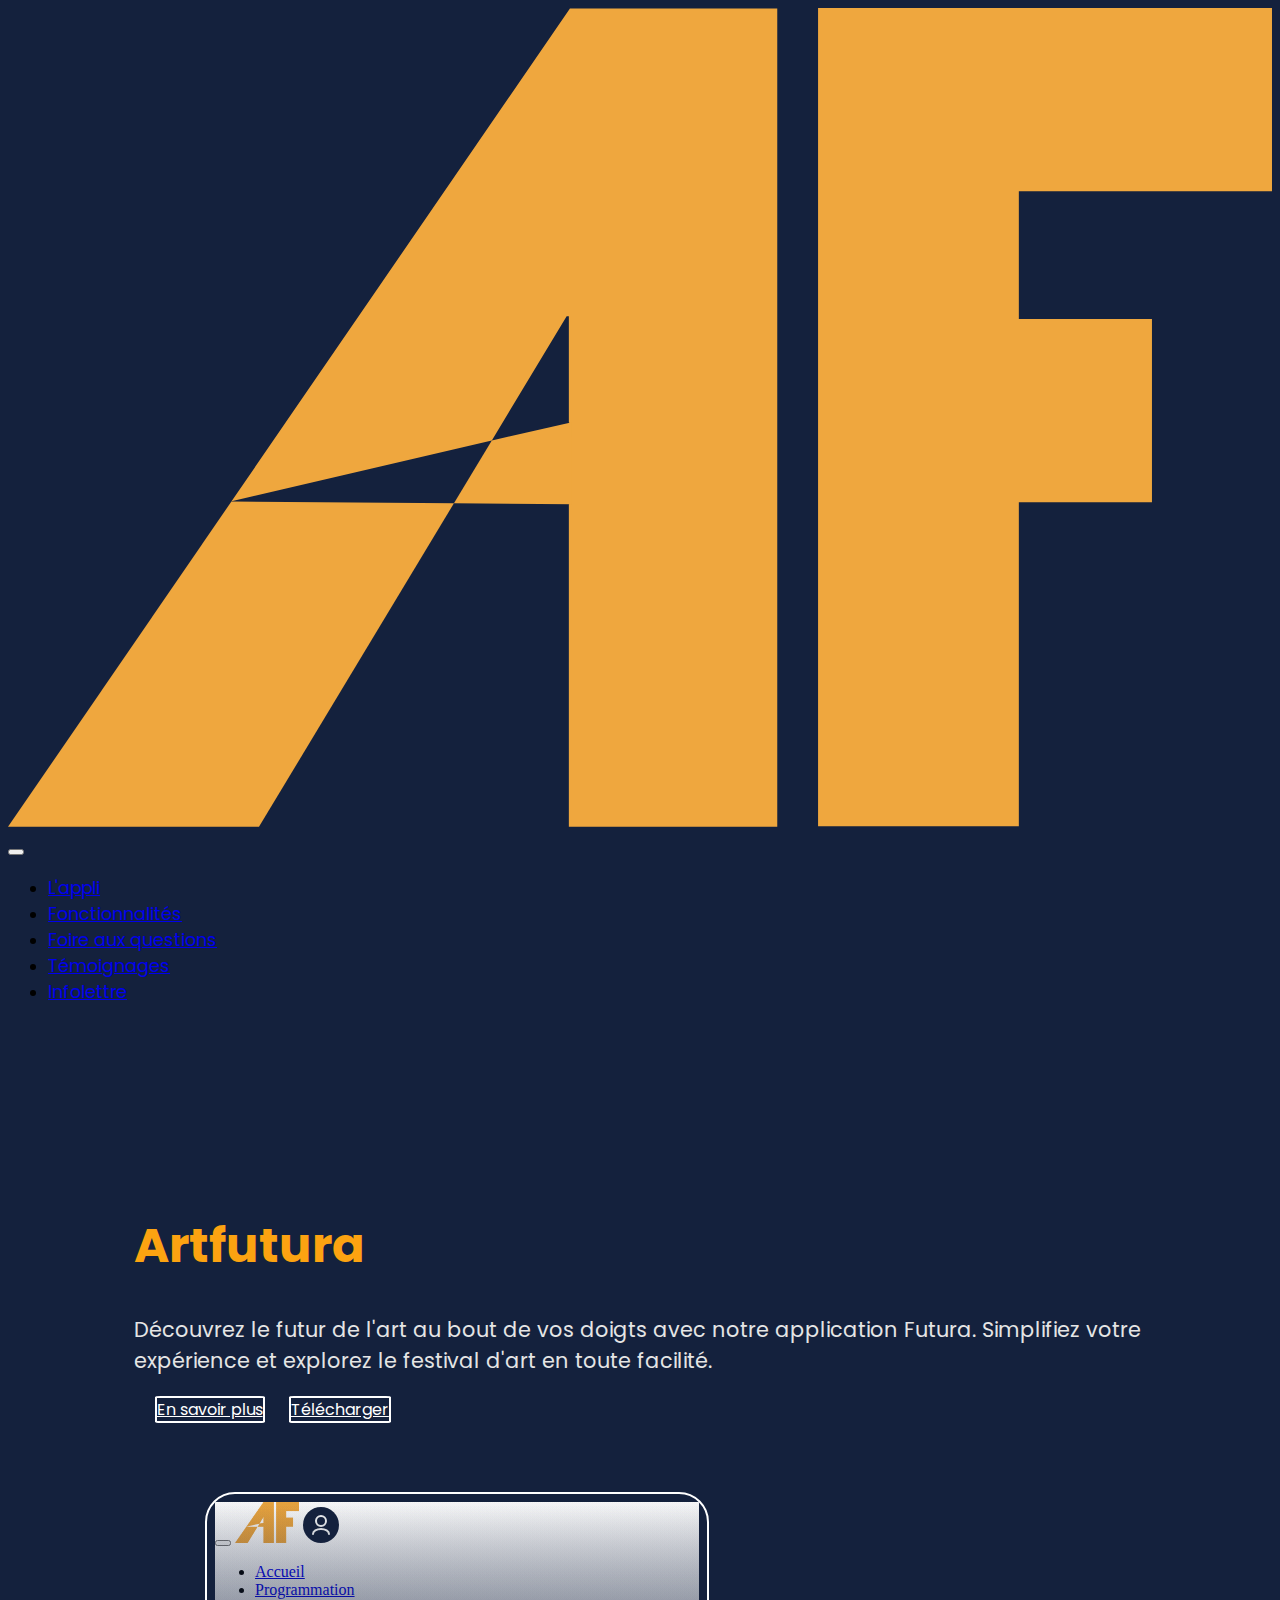
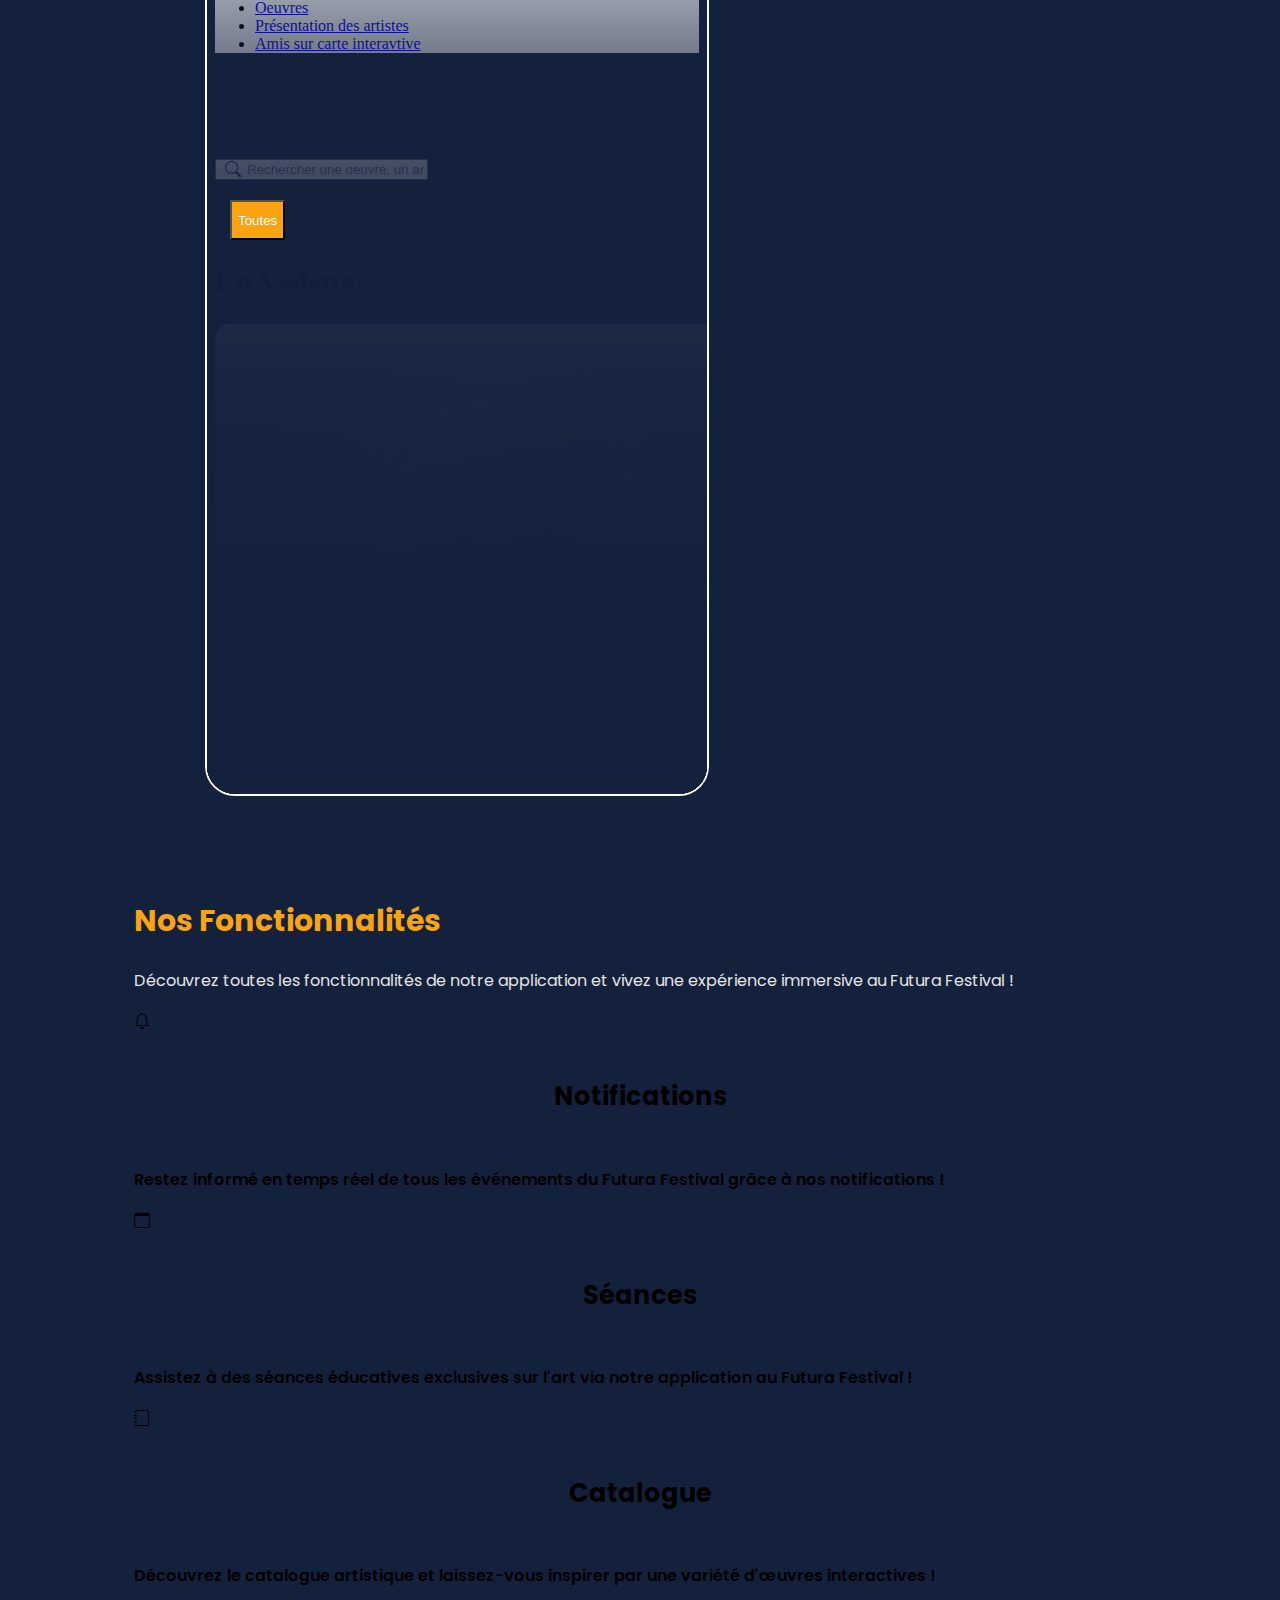
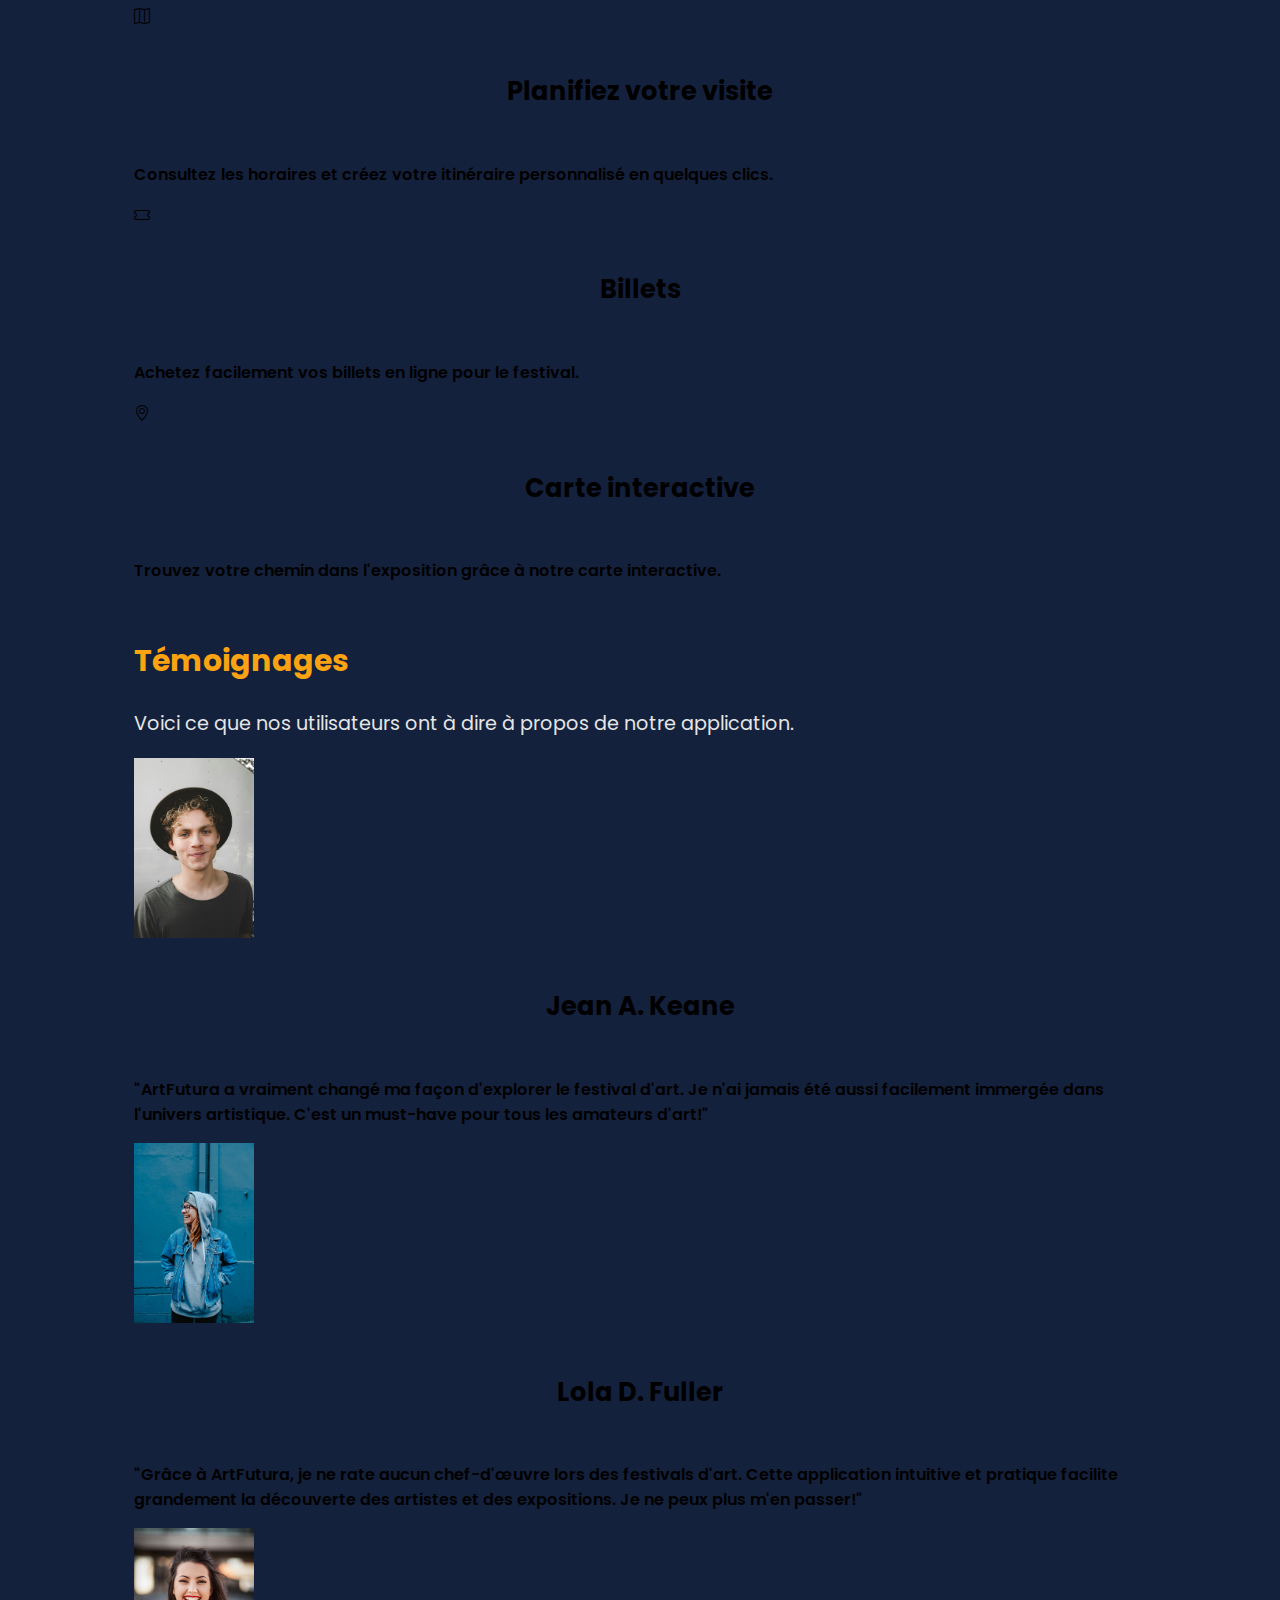
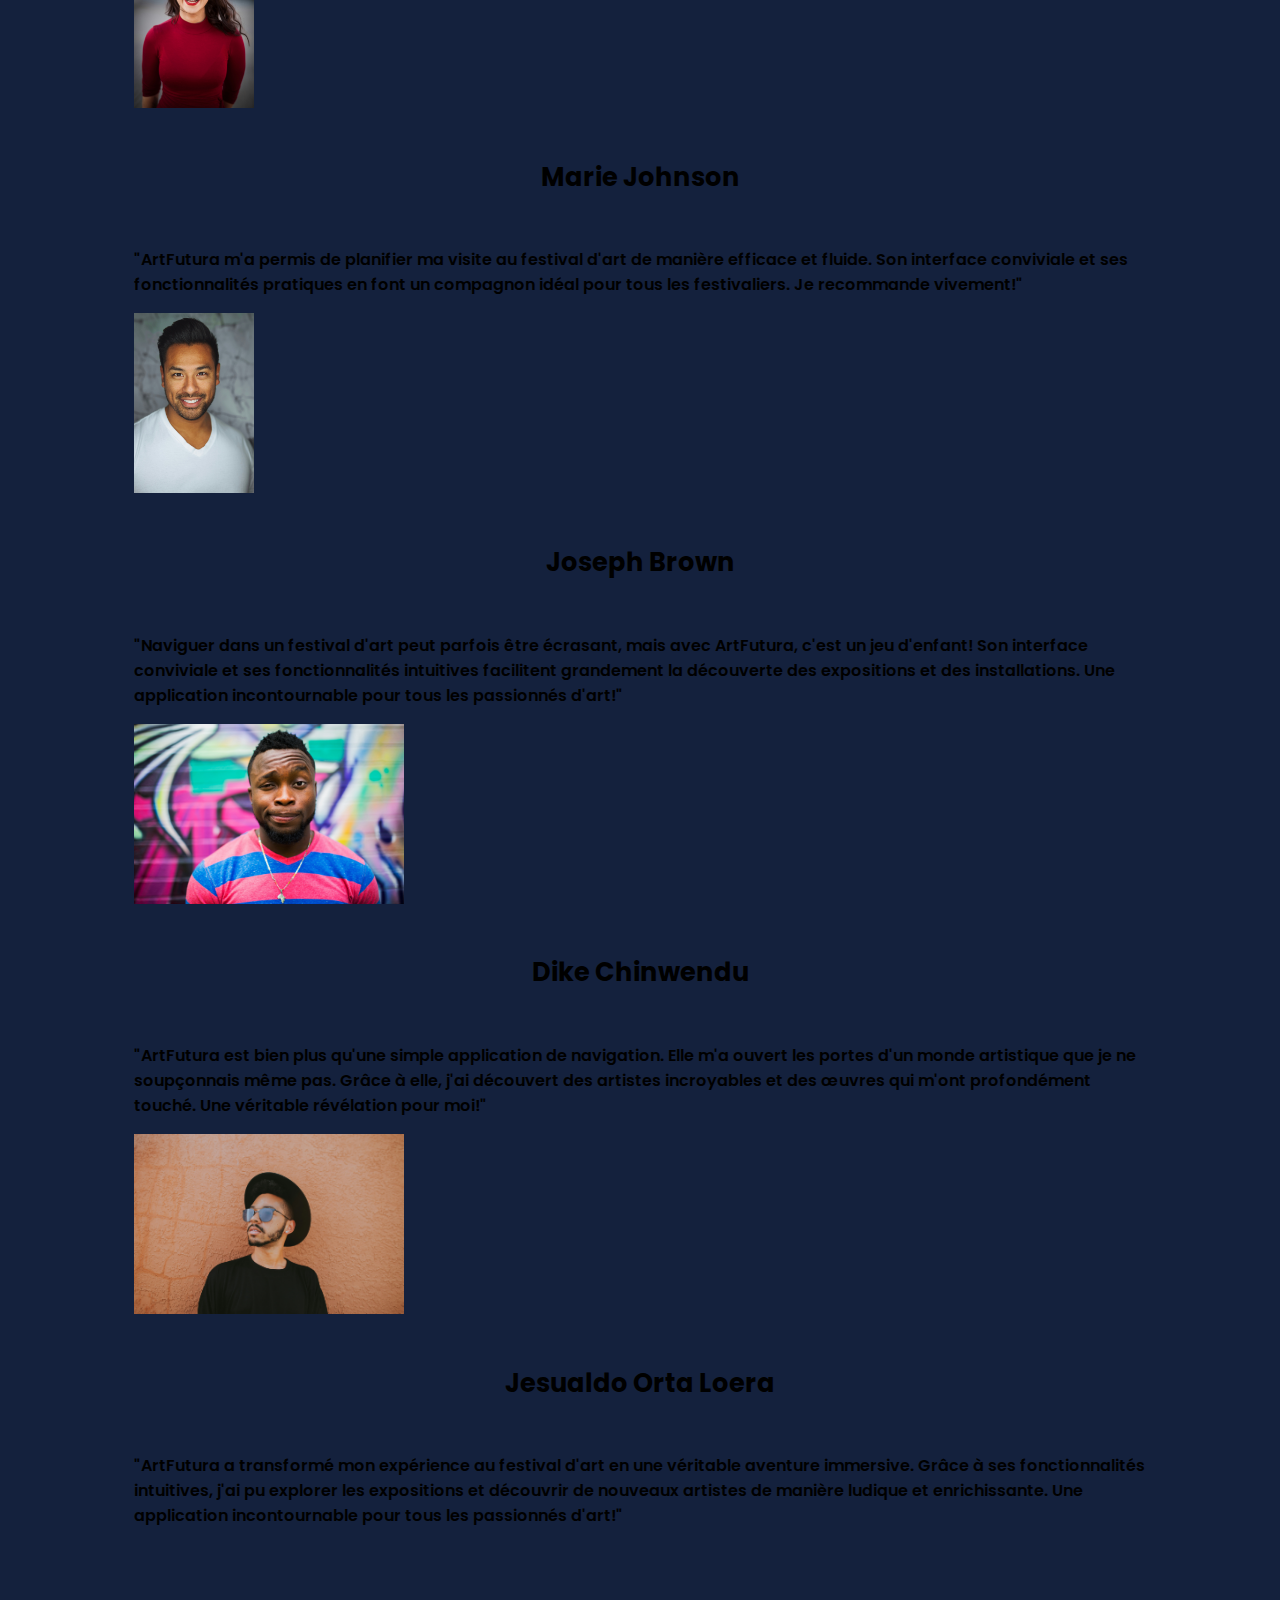
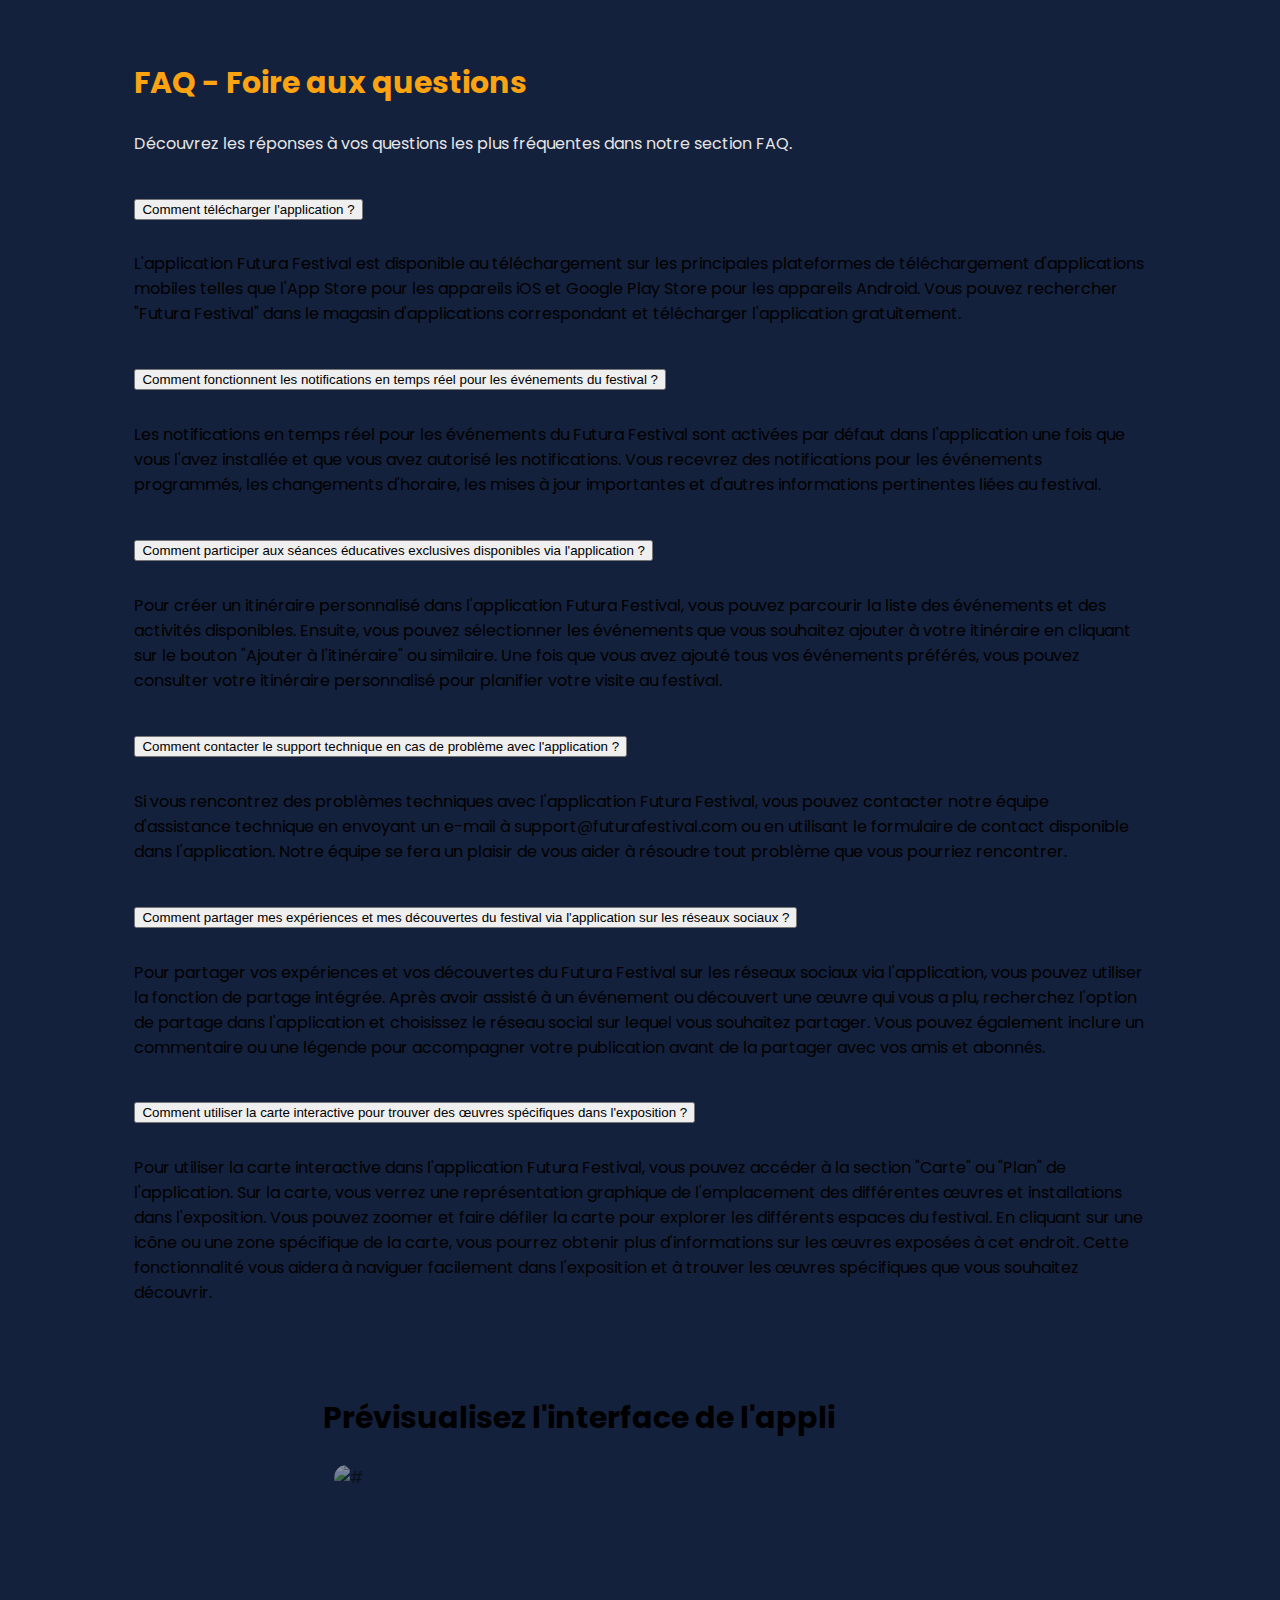
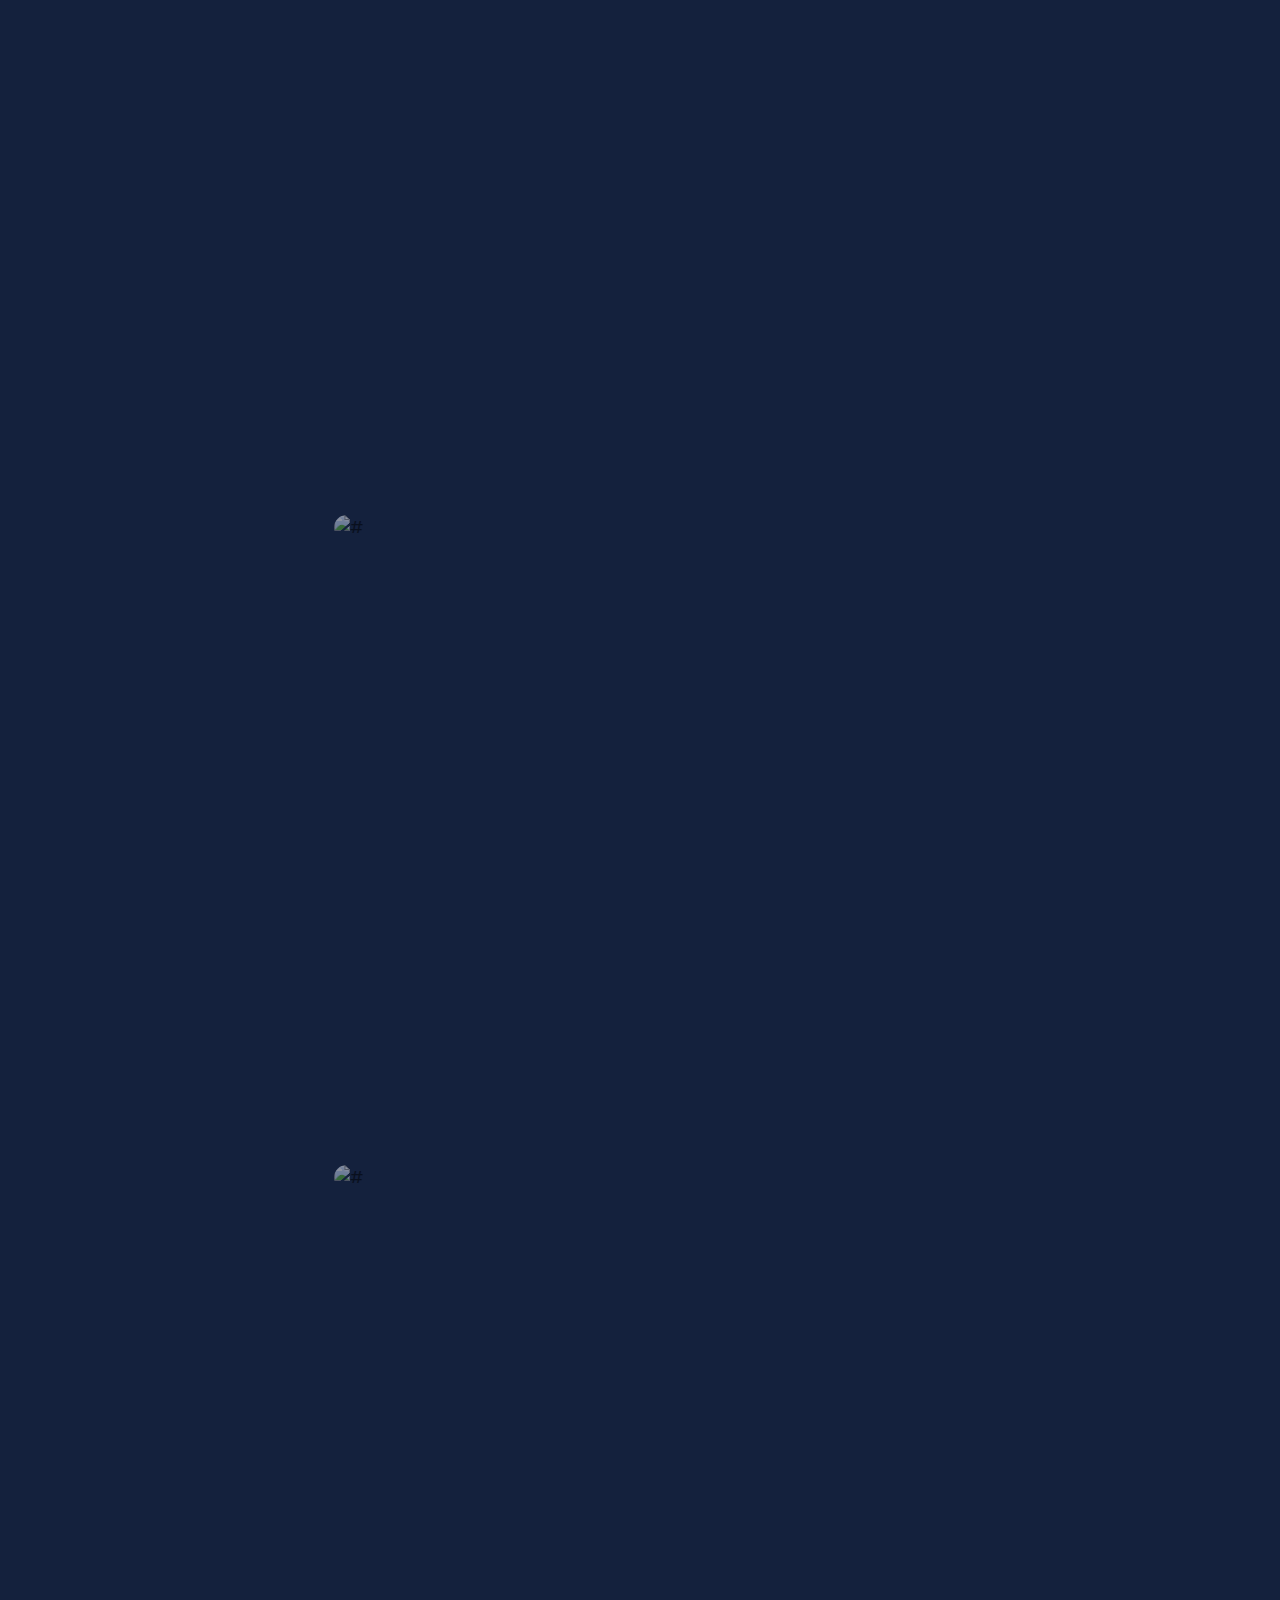
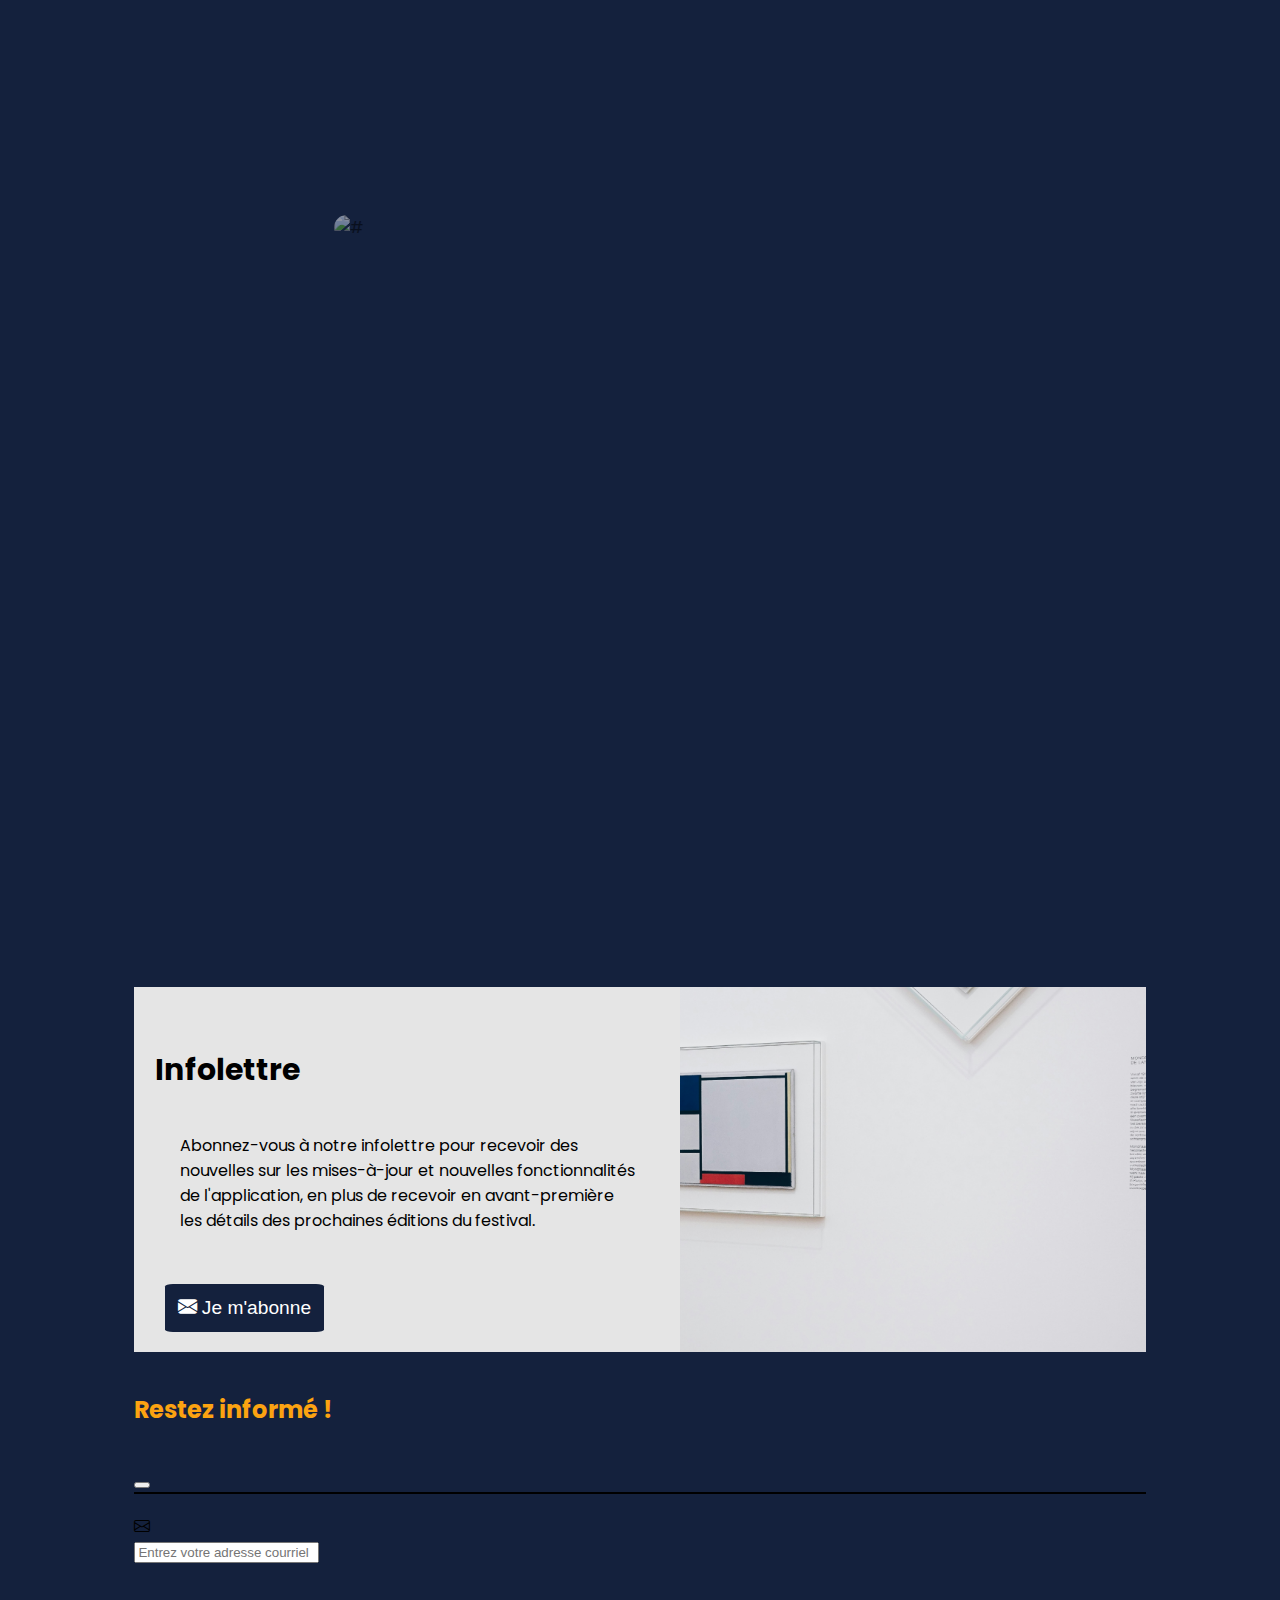
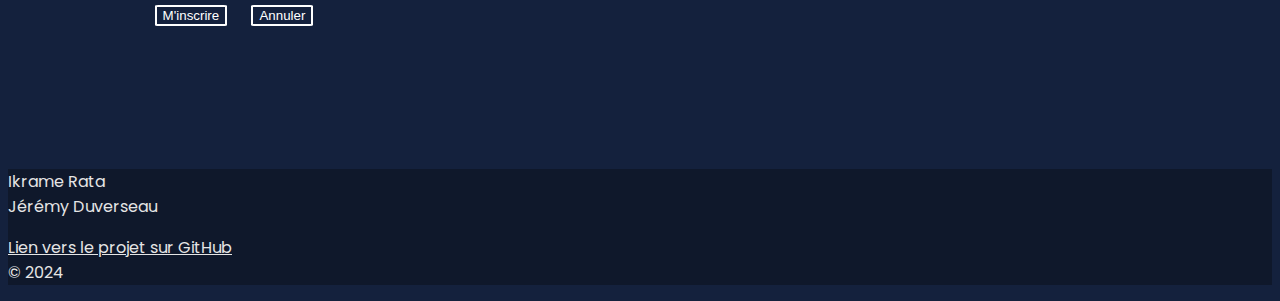
==== duverseau_jeremy_rata_ikrame_p1_582-424MO/index.html @ 1bb8e10d "LP 1.3C" ====
<!DOCTYPE html>
<html lang="fr">
  <head>
    <meta charset="UTF-8" />
    <meta name="robots" content="noindex, nofollow" />
    <meta name="viewport" content="width=device-width, initial-scale=1.0" />
    <title>Landing Page</title>
    <link
      href="https://cdn.jsdelivr.net/npm/bootstrap@5.3.2/dist/css/bootstrap.min.css"
      rel="stylesheet"
      integrity="sha384-T3c6CoIi6uLrA9TneNEoa7RxnatzjcDSCmG1MXxSR1GAsXEV/Dwwykc2MPK8M2HN"
      crossorigin="anonymous"
    />
    <link rel="stylesheet" href="scss/custom.css" />
    <link
      href="https://cdn.jsdelivr.net/npm/bootstrap-icons/font/bootstrap-icons.css"
      rel="stylesheet"
    />
    <link rel="stylesheet" href="./css/main.css" />
    <link rel="stylesheet" href="./css/style-lp.css" />
    <link rel="stylesheet" href="./scss/custom_bootstrap.scss" />
  </head>
  <body data-spy="scroll" data-target=".navbar" data-offset="50">
    <header>
      <nav class="navbar navbar-expand-lg navbar-dark fixed-top">
        <div class="container">
          <a class="navbar-brand" href="index.html">
            <?xml version="1.0" encoding="UTF-8"?>
            <svg
              id="Calque_2"
              data-name="Calque 2"
              xmlns="http://www.w3.org/2000/svg"
              viewBox="0 0 463.36 300.18"
            >
              <defs>
                <style>
                  .cls-1 {
                    fill: #efa73e;
                    stroke-width: 0px;
                  }
                </style>
              </defs>
              <g id="Calque_1-2" data-name="Calque 1">
                <path
                  class="cls-1"
                  d="m370.56,67.2v46.8h48.8v67.2h-48.8v118.8h-73.6V0h166.4v67.2h-92.8Z"
                />
                <g>
                  <polygon
                    class="cls-1"
                    points="0 300.18 92 300.18 163.48 181.55 81.91 180.89 0 300.18"
                  />
                  <polygon
                    class="cls-1"
                    points="206 .18 81.95 180.84 177.36 158.52 204.8 112.98 205.6 112.98 205.6 151.92 205.73 151.89 205.73 181.89 205.6 181.89 205.6 300.18 282 300.18 282 .18 206 .18"
                  />
                  <polygon
                    class="cls-1"
                    points="81.73 180.89 81.91 180.89 81.95 180.84 81.73 180.89"
                  />
                  <polygon
                    class="cls-1"
                    points="177.36 158.52 163.48 181.55 206.73 181.89 206.73 151.89 177.36 158.52"
                  />
                </g>
              </g>
            </svg>
          </a>
          <button
            class="navbar-toggler"
            type="button"
            data-bs-toggle="collapse"
            data-bs-target="#navbarNav"
            aria-controls="navbarNav"
            aria-expanded="false"
            aria-label="Toggle navigation"
          >
            <span class="navbar-toggler-icon"></span>
          </button>
          <div class="collapse navbar-collapse" id="navbarNav">
            <div class="container-lg">
              <ul class="navbar-nav">
                <li class="nav-item">
                  <a class="nav-link" aria-current="page" href="#appli"
                    >L'appli</a
                  >
                </li>
                <li class="nav-item">
                  <a class="nav-link" href="#fonctionnalites"
                    >Fonctionnalités</a
                  >
                </li>
                <li class="nav-item">
                  <a class="nav-link" href="#faq">Foire aux questions</a>
                </li>
                <li class="nav-item">
                  <a class="nav-link" href="#section-testimonials"
                    >Témoignages</a
                  >
                </li>
                <li class="nav-item">
                  <a class="nav-link" href="#infolettre">Infolettre</a>
                </li>
              </ul>
            </div>
          </div>
        </div>
      </nav>
    </header>
    <main>
      <!-- Section Hero -->
      <section class="hero px-lg-5">
        <!-- Section appli -->
        <section id="appli">
          <section id="lappli" class="container">
            <div class="row">
              <div class="col-lg-6 mt-4 mt-lg-0">
                <div class="container">
                  <h1 class="titreapp">Artfutura</h1>
                  <p class="description-app">
                    Découvrez le futur de l'art au bout de vos doigts avec notre
                    application Futura. Simplifiez votre expérience et explorez
                    le festival d'art en toute facilité.
                  </p>
                  <a href="#fonctionnalites" class="btn btn-lg ensavoirplus-btn"
                    >En savoir plus</a
                  >
                  <a
                    href="https://www.apple.com/app-store/"
                    class="btn btn-lg telecharger-btn"
                    target="_blank"
                    >Télécharger</a
                  >
                </div>
              </div>
              <div class="col-lg-6 mt-4 mt-lg-0 mx-auto">
                <div
                  class="mobile-frame d-flex justify-content-center align-items-center"
                >
                  <iframe
                    src="./app/index.html"
                    frameborder="0"
                    scrolling="yes"
                  ></iframe>
                </div>
              </div>
            </div>
          </section>
        </section>
      </section>
      <!-- Section fonctionnalites -->
      <section id="fonctionnalites">
        <!-- Section Features -->
        <section id="section-features" class="mt-5 mb-5">
          <div class="container">
            <!-- Première rangée pour le titre et le paragraphe -->
            <div class="row">
              <div class="col">
                <h2 class="text-center text-fonctionnalites">
                  Nos Fonctionnalités
                </h2>
                <p class="appinfo text-center">
                  Découvrez toutes les fonctionnalités de notre application et
                  vivez une expérience immersive au Futura Festival !
                </p>
              </div>
            </div>
            <!-- Deuxième rangée pour les six colonnes -->
            <div class="row">
              <!-- Colonnes pour les fonctionnalités -->
              <!-- Première fonctionnalité : Notifications -->
              <div class="col-md-6 col-lg-4 mt-4 mb-4">
                <div class="card">
                  <div class="card-body">
                    <div class="d-flex align-items-center">
                      <i class="bi bi-bell fs-3 me-3"></i>
                      <h5 class="card-title mb-0">Notifications</h5>
                    </div>
                    <p class="card-text">
                      Restez informé en temps réel de tous les événements du
                      Futura Festival grâce à nos notifications !
                    </p>
                  </div>
                </div>
              </div>

              <!-- Deuxième fonctionnalité : Séances -->
              <div class="col-md-6 col-lg-4 mt-4 mb-4">
                <div class="card">
                  <div class="card-body">
                    <div class="d-flex align-items-center">
                      <i class="bi bi-calendar fs-3 me-3"></i>
                      <h5 class="card-title mb-0">Séances</h5>
                    </div>
                    <p class="card-text">
                      Assistez à des séances éducatives exclusives sur l'art via
                      notre application au Futura Festival !
                    </p>
                  </div>
                </div>
              </div>

              <!-- Troisième fonctionnalité : Catalogue -->
              <div class="col-md-6 col-lg-4 mt-4 mb-4">
                <div class="card">
                  <div class="card-body">
                    <div class="d-flex align-items-center">
                      <i class="bi bi-journal fs-3 me-3"></i>
                      <h5 class="card-title mb-0">Catalogue</h5>
                    </div>
                    <p class="card-text">
                      Découvrez le catalogue artistique et laissez-vous inspirer
                      par une variété d'œuvres interactives !
                    </p>
                  </div>
                </div>
              </div>

              <!-- Quatrième fonctionnalité : Planifiez votre visite -->
              <div class="col-md-6 col-lg-4 mt-4 mb-4">
                <div class="card">
                  <div class="card-body">
                    <div class="d-flex align-items-center">
                      <i class="bi bi-map fs-3 me-3"></i>
                      <h5 class="card-title mb-0">Planifiez votre visite</h5>
                    </div>
                    <p class="card-text">
                      Consultez les horaires et créez votre itinéraire
                      personnalisé en quelques clics.
                    </p>
                  </div>
                </div>
              </div>

              <!-- Cinquième fonctionnalité : Billets -->
              <div class="col-md-6 col-lg-4 mt-4 mb-4">
                <div class="card">
                  <div class="card-body">
                    <div class="d-flex align-items-center">
                      <i class="bi bi-ticket fs-3 me-3"></i>
                      <h5 class="card-title mb-0">Billets</h5>
                    </div>
                    <p class="card-text">
                      Achetez facilement vos billets en ligne pour le festival.
                    </p>
                  </div>
                </div>
              </div>

              <!-- Sixième fonctionnalité : Carte interactive -->
              <div class="col-md-6 col-lg-4 mt-4 mb-4">
                <div class="card">
                  <div class="card-body">
                    <div class="d-flex align-items-center">
                      <i class="bi bi-geo-alt fs-3 me-3"></i>
                      <h5 class="card-title mb-0">Carte interactive</h5>
                    </div>
                    <p class="card-text">
                      Trouvez votre chemin dans l'exposition grâce à notre carte
                      interactive.
                    </p>
                  </div>
                </div>
              </div>
            </div>
          </div>
          <!-- Fin du container -->
        </section>
        <!-- Fin de la section Features -->
      </section>
      <!-- Section Témoignages -->
      <section id="section-testimonials" class="container py-5">
        <div class="row">
          <div class="col-12 text-center">
            <h2 class="text-temoignanes">Témoignages</h2>
            <p class="text-temoignages">
              Voici ce que nos utilisateurs ont à dire à propos de notre
              application.
            </p>
          </div>
        </div>
        <div class="row">
          <!-- 1ère carte de témoignage -->
          <div
            class="col-12 col-sm-6 col-lg-4 mb-4 d-flex align-items-center justify-content-center"
          >
            <div class="card">
              <img
                src="assets/images/jean.jpg"
                class="card-img-top"
                alt="Portrait 1"
                style="height: 20vh; object-fit: cover; object-position: center"
              />
              <div class="card-body">
                <h5 class="card-title">Jean A. Keane</h5>
                <p class="card-text">
                  "ArtFutura a vraiment changé ma façon d'explorer le festival
                  d'art. Je n'ai jamais été aussi facilement immergée dans
                  l'univers artistique. C'est un must-have pour tous les
                  amateurs d'art!"
                </p>
              </div>
              <span class="quote-icon">
                <i class="fas fa-quote-left"></i>
              </span>
            </div>
          </div>
          <!-- 2ème carte de témoignage -->
          <div
            class="col-12 col-sm-6 col-lg-4 mb-4 d-flex align-items-center justify-content-center"
          >
            <div class="card">
              <img
                src="assets/images/lola.jpg"
                class="card-img-top"
                alt="Portrait 2"
                style="height: 20vh; object-fit: cover; object-position: center"
              />
              <div class="card-body">
                <h5 class="card-title">Lola D. Fuller</h5>
                <p class="card-text">
                  "Grâce à ArtFutura, je ne rate aucun chef-d'œuvre lors des
                  festivals d'art. Cette application intuitive et pratique
                  facilite grandement la découverte des artistes et des
                  expositions. Je ne peux plus m'en passer!"
                </p>
              </div>
              <div class="quote-icon"></div>
            </div>
          </div>
          <!-- 3ème carte de témoignage -->
          <div class="col-12 col-sm-6 col-lg-4 mb-4">
            <div class="card">
              <img
                src="assets/images/marie.jpg"
                class="card-img-top"
                alt="Portrait 3"
                style="height: 20vh; object-fit: cover; object-position: center"
              />
              <div class="card-body">
                <h5 class="card-title">Marie Johnson</h5>
                <p class="card-text">
                  "ArtFutura m'a permis de planifier ma visite au festival d'art
                  de manière efficace et fluide. Son interface conviviale et ses
                  fonctionnalités pratiques en font un compagnon idéal pour tous
                  les festivaliers. Je recommande vivement!"
                </p>
              </div>
              <div class="quote-icon"></div>
            </div>
          </div>
          <!-- 4ème carte de témoignage -->
          <div class="col-12 col-sm-6 col-lg-4 mb-4">
            <div class="card">
              <img
                src="assets/images/joseph.jpg"
                class="card-img-top"
                alt="Portrait 4"
                style="height: 20vh; object-fit: cover; object-position: center"
              />
              <div class="card-body">
                <h5 class="card-title">Joseph Brown</h5>
                <p class="card-text">
                  "Naviguer dans un festival d'art peut parfois être écrasant,
                  mais avec ArtFutura, c'est un jeu d'enfant! Son interface
                  conviviale et ses fonctionnalités intuitives facilitent
                  grandement la découverte des expositions et des installations.
                  Une application incontournable pour tous les passionnés
                  d'art!"
                </p>
              </div>
              <div class="quote-icon"></div>
            </div>
          </div>
          <!-- 5ème carte de témoignage -->
          <div class="col-12 col-sm-6 col-lg-4 mb-4">
            <div class="card">
              <img
                src="assets/images/dike.jpg"
                class="card-img-top"
                alt="Portrait 5"
                style="height: 20vh; object-fit: cover; object-position: center"
              />
              <div class="card-body">
                <h5 class="card-title">Dike Chinwendu</h5>
                <p class="card-text">
                  "ArtFutura est bien plus qu'une simple application de
                  navigation. Elle m'a ouvert les portes d'un monde artistique
                  que je ne soupçonnais même pas. Grâce à elle, j'ai découvert
                  des artistes incroyables et des œuvres qui m'ont profondément
                  touché. Une véritable révélation pour moi!"
                </p>
              </div>
              <div class="quote-icon"></div>
            </div>
          </div>
          <!-- 6ème carte de témoignage -->
          <div class="col-12 col-sm-6 col-lg-4 mb-4">
            <div class="card">
              <img
                src="assets/images/jesus.jpg"
                class="card-img-top"
                alt="Portrait 6"
                style="height: 20vh; object-fit: cover; object-position: center"
              />
              <div class="card-body">
                <h5 class="card-title">Jesualdo Orta Loera</h5>
                <p class="card-text">
                  "ArtFutura a transformé mon expérience au festival d'art en
                  une véritable aventure immersive. Grâce à ses fonctionnalités
                  intuitives, j'ai pu explorer les expositions et découvrir de
                  nouveaux artistes de manière ludique et enrichissante. Une
                  application incontournable pour tous les passionnés d'art!"
                </p>
              </div>
              <div class="quote-icon"></div>
            </div>
          </div>
        </div>
      </section>

      <!-- Section FAQ -->
      <section id="faq" class="container py-5 mt-4">
        <h2 class="text-center faq-question">FAQ - Foire aux questions</h2>
        <p class="text-faq text-center">
          Découvrez les réponses à vos questions les plus fréquentes dans notre
          section FAQ.
        </p>
        <div class="accordion" id="faqAccordion">
          <!-- Question 1 -->
          <div class="accordion-item">
            <h2 class="accordion-header" id="question1">
              <button
                class="accordion-button"
                type="button"
                data-bs-toggle="collapse"
                data-bs-target="#collapse1"
                aria-expanded="false"
                aria-controls="collapse1"
              >
                Comment télécharger l'application ?
              </button>
            </h2>
            <div
              id="collapse1"
              class="accordion-collapse collapse"
              aria-labelledby="question1"
              data-bs-parent="#faqAccordion"
            >
              <div class="accordion-body">
                L'application Futura Festival est disponible au téléchargement
                sur les principales plateformes de téléchargement d'applications
                mobiles telles que l'App Store pour les appareils iOS et Google
                Play Store pour les appareils Android. Vous pouvez rechercher
                "Futura Festival" dans le magasin d'applications correspondant
                et télécharger l'application gratuitement.
              </div>
            </div>
          </div>

          <!-- Question 2 -->
          <div class="accordion-item">
            <h2 class="accordion-header" id="question2">
              <button
                class="accordion-button collapsed"
                type="button"
                data-bs-toggle="collapse"
                data-bs-target="#collapse2"
                aria-expanded="false"
                aria-controls="collapse2"
              >
                Comment fonctionnent les notifications en temps réel pour les
                événements du festival ?
              </button>
            </h2>
            <div
              id="collapse2"
              class="accordion-collapse collapse"
              aria-labelledby="question2"
              data-bs-parent="#faqAccordion"
            >
              <div class="accordion-body">
                Les notifications en temps réel pour les événements du Futura
                Festival sont activées par défaut dans l'application une fois
                que vous l'avez installée et que vous avez autorisé les
                notifications. Vous recevrez des notifications pour les
                événements programmés, les changements d'horaire, les mises à
                jour importantes et d'autres informations pertinentes liées au
                festival.
              </div>
            </div>
          </div>

          <!-- Question 3 -->
          <div class="accordion-item">
            <h2 class="accordion-header" id="question3">
              <button
                class="accordion-button collapsed"
                type="button"
                data-bs-toggle="collapse"
                data-bs-target="#collapse3"
                aria-expanded="false"
                aria-controls="collapse3"
              >
                Comment participer aux séances éducatives exclusives disponibles
                via l'application ?
              </button>
            </h2>
            <div
              id="collapse3"
              class="accordion-collapse collapse"
              aria-labelledby="question3"
              data-bs-parent="#faqAccordion"
            >
              <div class="accordion-body">
                Pour créer un itinéraire personnalisé dans l'application Futura
                Festival, vous pouvez parcourir la liste des événements et des
                activités disponibles. Ensuite, vous pouvez sélectionner les
                événements que vous souhaitez ajouter à votre itinéraire en
                cliquant sur le bouton "Ajouter à l'itinéraire" ou similaire.
                Une fois que vous avez ajouté tous vos événements préférés, vous
                pouvez consulter votre itinéraire personnalisé pour planifier
                votre visite au festival.
              </div>
            </div>
          </div>

          <!-- Question 4 -->
          <div class="accordion-item">
            <h2 class="accordion-header" id="question4">
              <button
                class="accordion-button collapsed"
                type="button"
                data-bs-toggle="collapse"
                data-bs-target="#collapse4"
                aria-expanded="false"
                aria-controls="collapse4"
              >
                Comment contacter le support technique en cas de problème avec
                l'application ?
              </button>
            </h2>
            <div
              id="collapse4"
              class="accordion-collapse collapse"
              aria-labelledby="question4"
              data-bs-parent="#faqAccordion"
            >
              <div class="accordion-body">
                Si vous rencontrez des problèmes techniques avec l'application
                Futura Festival, vous pouvez contacter notre équipe d'assistance
                technique en envoyant un e-mail à support@futurafestival.com ou
                en utilisant le formulaire de contact disponible dans
                l'application. Notre équipe se fera un plaisir de vous aider à
                résoudre tout problème que vous pourriez rencontrer.
              </div>
            </div>
          </div>
          <!-- Question 5 -->
          <div class="accordion-item">
            <h2 class="accordion-header" id="question5">
              <button
                class="accordion-button collapsed"
                type="button"
                data-bs-toggle="collapse"
                data-bs-target="#collapse5"
                aria-expanded="false"
                aria-controls="collapse5"
              >
                Comment partager mes expériences et mes découvertes du festival
                via l'application sur les réseaux sociaux ?
              </button>
            </h2>
            <div
              id="collapse5"
              class="accordion-collapse collapse"
              aria-labelledby="question5"
              data-bs-parent="#faqAccordion"
            >
              <div class="accordion-body">
                Pour partager vos expériences et vos découvertes du Futura
                Festival sur les réseaux sociaux via l'application, vous pouvez
                utiliser la fonction de partage intégrée. Après avoir assisté à
                un événement ou découvert une œuvre qui vous a plu, recherchez
                l'option de partage dans l'application et choisissez le réseau
                social sur lequel vous souhaitez partager. Vous pouvez également
                inclure un commentaire ou une légende pour accompagner votre
                publication avant de la partager avec vos amis et abonnés.
              </div>
            </div>
          </div>
          <!-- Question 6 -->
          <div class="accordion-item">
            <h2 class="accordion-header" id="question6">
              <button
                class="accordion-button collapsed"
                type="button"
                data-bs-toggle="collapse"
                data-bs-target="#collapse6"
                aria-expanded="false"
                aria-controls="collapse6"
              >
                Comment utiliser la carte interactive pour trouver des œuvres
                spécifiques dans l'exposition ?
              </button>
            </h2>
            <div
              id="collapse6"
              class="accordion-collapse collapse"
              aria-labelledby="question6"
              data-bs-parent="#faqAccordion"
            >
              <div class="accordion-body">
                Pour utiliser la carte interactive dans l'application Futura
                Festival, vous pouvez accéder à la section "Carte" ou "Plan" de
                l'application. Sur la carte, vous verrez une représentation
                graphique de l'emplacement des différentes œuvres et
                installations dans l'exposition. Vous pouvez zoomer et faire
                défiler la carte pour explorer les différents espaces du
                festival. En cliquant sur une icône ou une zone spécifique de la
                carte, vous pourrez obtenir plus d'informations sur les œuvres
                exposées à cet endroit. Cette fonctionnalité vous aidera à
                naviguer facilement dans l'exposition et à trouver les œuvres
                spécifiques que vous souhaitez découvrir.
              </div>
            </div>
          </div>
        </div>
      </section>

      <!----- Section Voir plus ------->
      <section class="container" id="view-more">
        <!-- Slider main container -->
        <div class="swiper swiper-screenshots">
          <h2>Prévisualisez l'interface de l'appli</h2>
          <div class="swiper-wrapper">
            <!-- Slides -->
            <div class="swiper-slide">
              <img
                src="./assets/screenshots_app/app_haut_de_page.jpg"
                alt="#"
              />
            </div>
            <div class="swiper-slide">
              <img src="./assets/screenshots_app/app_mi_page.jpg" alt="#" />
            </div>
            <div class="swiper-slide">
              <img
                src="./assets/screenshots_app/art_haut_de_page.jpg"
                alt="#"
              />
            </div>
            <div class="swiper-slide">
              <img src="./assets/screenshots_app/art_formulaire.jpg" alt="#" />
            </div>
          </div>

          <!-- navigation buttons -->
          <div class="swiper-button-prev"></div>
          <div class="swiper-button-next"></div>
        </div>
      </section>

      <!-- Section infolettre -->
      <div class="container-fluid" id="infolettre">
        <div class="row">
          <div class="col-12 text-center text-md-start p-4 infolettre">
            <div class="row">
              <div
                class="col-12 col-md-6 offset-md-6 infolettre-content-container"
              >
                <h2 class="text-center">Infolettre</h2>
                <p class="pinfolettre">
                  Abonnez-vous à notre infolettre pour recevoir des nouvelles
                  sur les mises-à-jour et nouvelles fonctionnalités de
                  l'application, en plus de recevoir en avant-première les
                  détails des prochaines éditions du festival.
                </p>
                <button
                  type="button"
                  class="btn-lg btnabonner"
                  data-bs-toggle="modal"
                  data-bs-target="#infolettreModal"
                >
                  <i
                    class="bi bi-envelope-fill me-2"
                    style="font-size: 1.2rem"
                  ></i>
                  Je m'abonne
                </button>
              </div>
            </div>
          </div>
        </div>
      </div>

      <!-- La modal -->
      <div
        class="modal fade"
        id="infolettreModal"
        tabindex="-1"
        role="dialog"
        aria-labelledby="infolettreModalLabel"
        aria-hidden="true"
      >
        <div
          class="modal-dialog modal-dialog-centered modal-lg"
          role="document"
        >
          <div class="modal-content">
            <!-- En-tête de la modal -->
            <div class="modal-header">
              <h5 class="modal-title" id="infolettreModalLabel">
                Restez informé !
              </h5>
              <button
                type="button"
                class="btn-close"
                data-bs-dismiss="modal"
                aria-label="Close"
              ></button>
            </div>
            <!-- Corps de la modal -->
            <div class="modal-body">
              <form>
                <div class="form-group">
                  <div class="input-group">
                    <div class="input-group-prepend">
                      <span class="input-group-text">
                        <i class="bi bi-envelope"></i>
                      </span>
                    </div>
                    <input
                      type="email"
                      class="form-control"
                      placeholder="Entrez votre adresse courriel"
                    />
                  </div>
                </div>
              </form>
            </div>
            <!-- Pied de la modal -->
            <div class="modal-footer">
              <button type="button" class="btn btn-lg btn-inscription">
                M'inscrire
              </button>
              <button
                type="button"
                class="btn btn-lg btn-annuler"
                data-bs-dismiss="modal"
              >
                Annuler
              </button>
            </div>
          </div>
        </div>
      </div>
    </main>

    <!-- Section Footer -->
    <footer
      class="text-center mt-5 p-4 d-lg-flex justify-content-lg-between align-items-lg-center"
    >
      <p class="text-lg-start">
        Ikrame Rata <br />
        Jérémy Duverseau <br />
      </p>
      <p class="text-lg-end">
        <a
          href="https://github.com/ikramert/ikrame-jeremy-app-festival-art/tree/main"
          >Lien vers le projet sur GitHub</a
        >
        <br />

        &copy; 2024
      </p>
    </footer>

    <!-- Scripts JavaScript -->
    <script
      src="https://cdn.jsdelivr.net/npm/bootstrap@5.3.2/dist/js/bootstrap.bundle.min.js"
      integrity="sha384-C6RzsynM9kWDrMNeT87bh95OGNyZPhcTNXj1NW7RuBCsyN/o0jlpcV8Qyq46cDfL"
      crossorigin="anonymous"
    ></script>
    <script src="./js/script.js"></script>
  </body>
</html>
---- duverseau_jeremy_rata_ikrame_p1_582-424MO/scss/custom.css ----
/*# sourceMappingURL=custom.css.map */
---- duverseau_jeremy_rata_ikrame_p1_582-424MO/css/main.css ----
@import url("https://fonts.googleapis.com/css2?family=Poppins:ital,wght@0,100;0,200;0,300;0,400;0,500;0,600;0,700;0,800;0,900;1,100;1,200;1,300;1,400;1,500;1,600;1,700;1,800;1,900&display=swap");

:root {
  --white: #ffffff;
  --dark: #000000;
  --primary: #14213d;
  --secondary: #fca311;
  --info: #e5e5e5;
  --success: #06b96a;
  --warning: #e9d005;
  --danger: #fc1702;
}

/*----- Niveaux de titres -----*/

h1,
.h1,
h3,
.h3,
h4,
.h4,
h6,
.h6 {
  font-family: "Poppins", sans-serif;
  font-weight: 700;
  color: var(--white);
}

h1,
.h1 {
  font-size: 40px;
  font-weight: bold;
}

h2,
.h2 {
  font-size: 30px;
}

h3,
.h3 {
  font-size: 32px;
}

h4,
.h4 {
  font-size: 28px;
}

h5,
.h5 {
  font-size: 24px;
  font-weight: bold;
}

h6,
.h6 {
  font-size: 20px;
}

/*----- Styles Généraux -----*/
p {
  color: var(--info);
}

h5,
.h5 {
  color: var(--secondary);
}
/*----- Section Hero -----*/
---- duverseau_jeremy_rata_ikrame_p1_582-424MO/css/style-lp.css ----
/*----- Styles Généraux -----*/

@import url("https://fonts.googleapis.com/css2?family=Poppins:ital,wght@0,100;0,200;0,300;0,400;0,500;0,600;0,700;0,800;0,900;1,100;1,200;1,300;1,400;1,500;1,600;1,700;1,800;1,900&display=swap");

:root {
  --white: #ffffff;
  --dark: #000000;
  --primary: #14213d;
  --secondary: #fca311;
  --info: #e5e5e5;
  --success: #06b96a;
  --warning: #e9d005;
  --danger: #fc1702;
}

body {
  background-color: var(--primary);
  font-family: "Poppins";
}

main {
  padding: 10%;
}

.navbar {
  background-color: var(--primary);
}

.navbar-brand {
  width: 5%;
  height: auto;
}

.description-app {
  font-size: 1.3rem;
}

.nav-link {
  font-size: 1.1rem;
}

/*----- Section Hero -----*/

h1,
h2 {
  padding-top: 3%;
  font-weight: bolder;
}

.titreapp {
  color: var(--secondary);
  font-size: 3rem;
}

.faq-question {
  color: var(--secondary);
}

.accordion-header {
  padding-top: 0;
}

.text-fonctionnalites,
.text-temoignanes {
  color: var(--secondary);
}

.btn-lg {
  background-color: var(--primary);
  color: var(--white);
  border: 2px solid white;
  margin-left: 2%;
  margin-top: 4%;
  border-radius: 5%;
}

.btn-lg:hover {
  background-color: var(--secondary);
  color: var(--dark);
}

.btnabonner {
  font-size: larger;
  border: none;
  padding: 0.8rem;
}

.mobile-frame iframe {
  width: 100%;
  max-width: 500px;
  height: 100%;
  aspect-ratio: 5/9;
  border: 2px solid var(--white);
  border-radius: 30px;
  display: flex;
  justify-content: center;
  align-items: center;
  margin: 7%;
}

.card {
  height: 100%;
}

.card-text {
  margin-top: 5%;
  font-weight: 600;
  color: var(--dark);
}

.card-title {
  text-align: center;
  font-size: 1.6rem;
  color: var(--dark);
}

.text-temoignages {
  font-size: 1.2rem;
}

/*---------View more--------*/
#view-more {
  width: 100%;
  height: 100%;
  padding: 40px;
}

.swiper-screenshots {
  width: 80%;
  height: auto;
  text-align: center;
  color: var(--bs-white);
  overflow: hidden;
}

.swiper-slide {
  max-width: 350px;
  aspect-ratio: 5/9;
  margin-top: 20px;
  opacity: 0.5;
}

.swiper-slide-active {
  opacity: 1;
}

.swiper-slide img {
  width: 100%;
  object-fit: cover;
  border: 3px solid var(--bs-primary);
  border-radius: 25px;
}

.modal-body {
  border-top: 2px solid var(--dark);
  padding-top: 20px;
}

#faq {
  margin-top: 10%;
}
/*------- Infolettre ---------- */
#infolettre {
  background-image: url("../assets/images/gallery.jpg");
  color: var(--dark);
  background-size: cover;
  background-position: center;
  margin-top: 10%;
}

.infolettre-content-container {
  background-color: var(--info);
  width: 50%;
  padding: 2%;
}

.pinfolettre {
  padding: 3% 5%;
  color: var(--dark);
}

/*----- Section Footer -----*/

footer {
  background-color: #0f182b;
}

footer p > a[href="https://github.com/ikramert/ikrame-jeremy-app-festival-art/tree/main"]
{
  text-decoration: underline;
  color: var(--info);
  transition: font-size 0.2s;
}

footer p > a[href="https://github.com/ikramert/ikrame-jeremy-app-festival-art/tree/main"]:hover
{
  color: #ff6600;
  font-size: 1.02em;
}
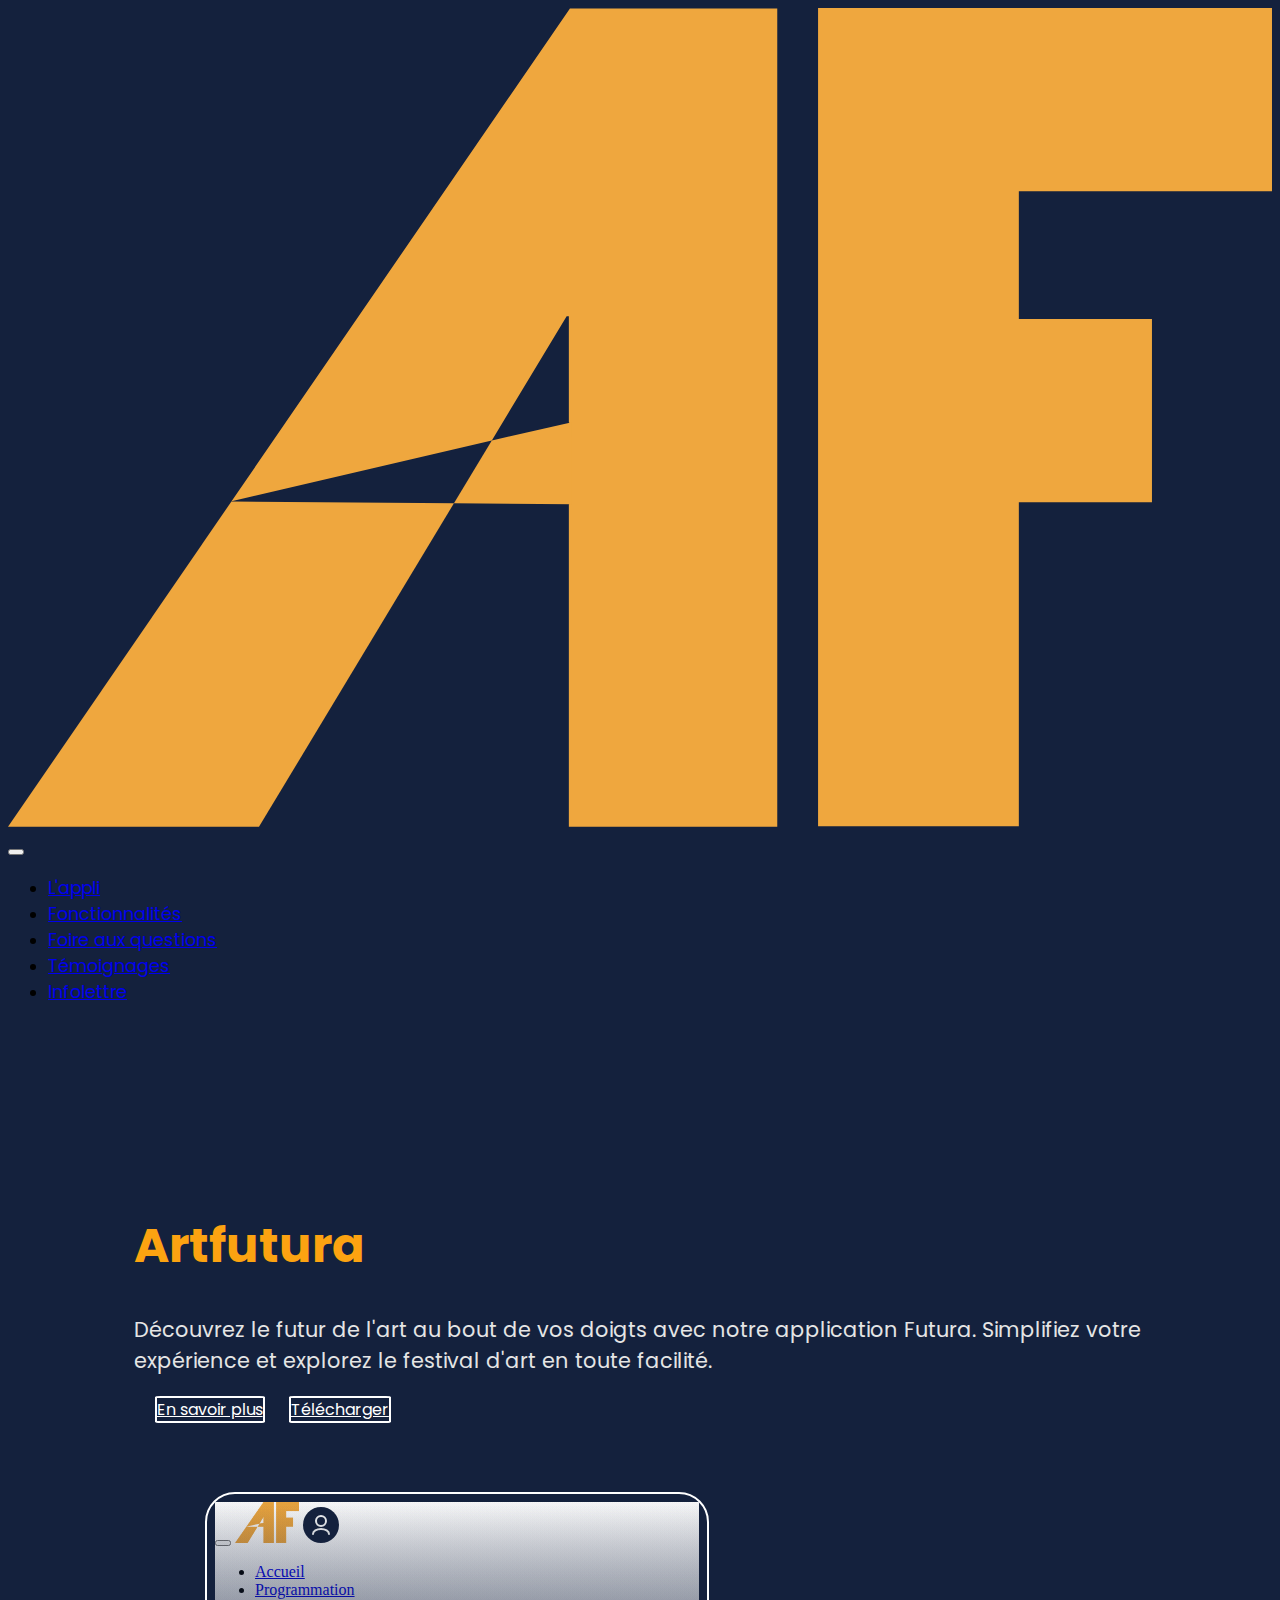
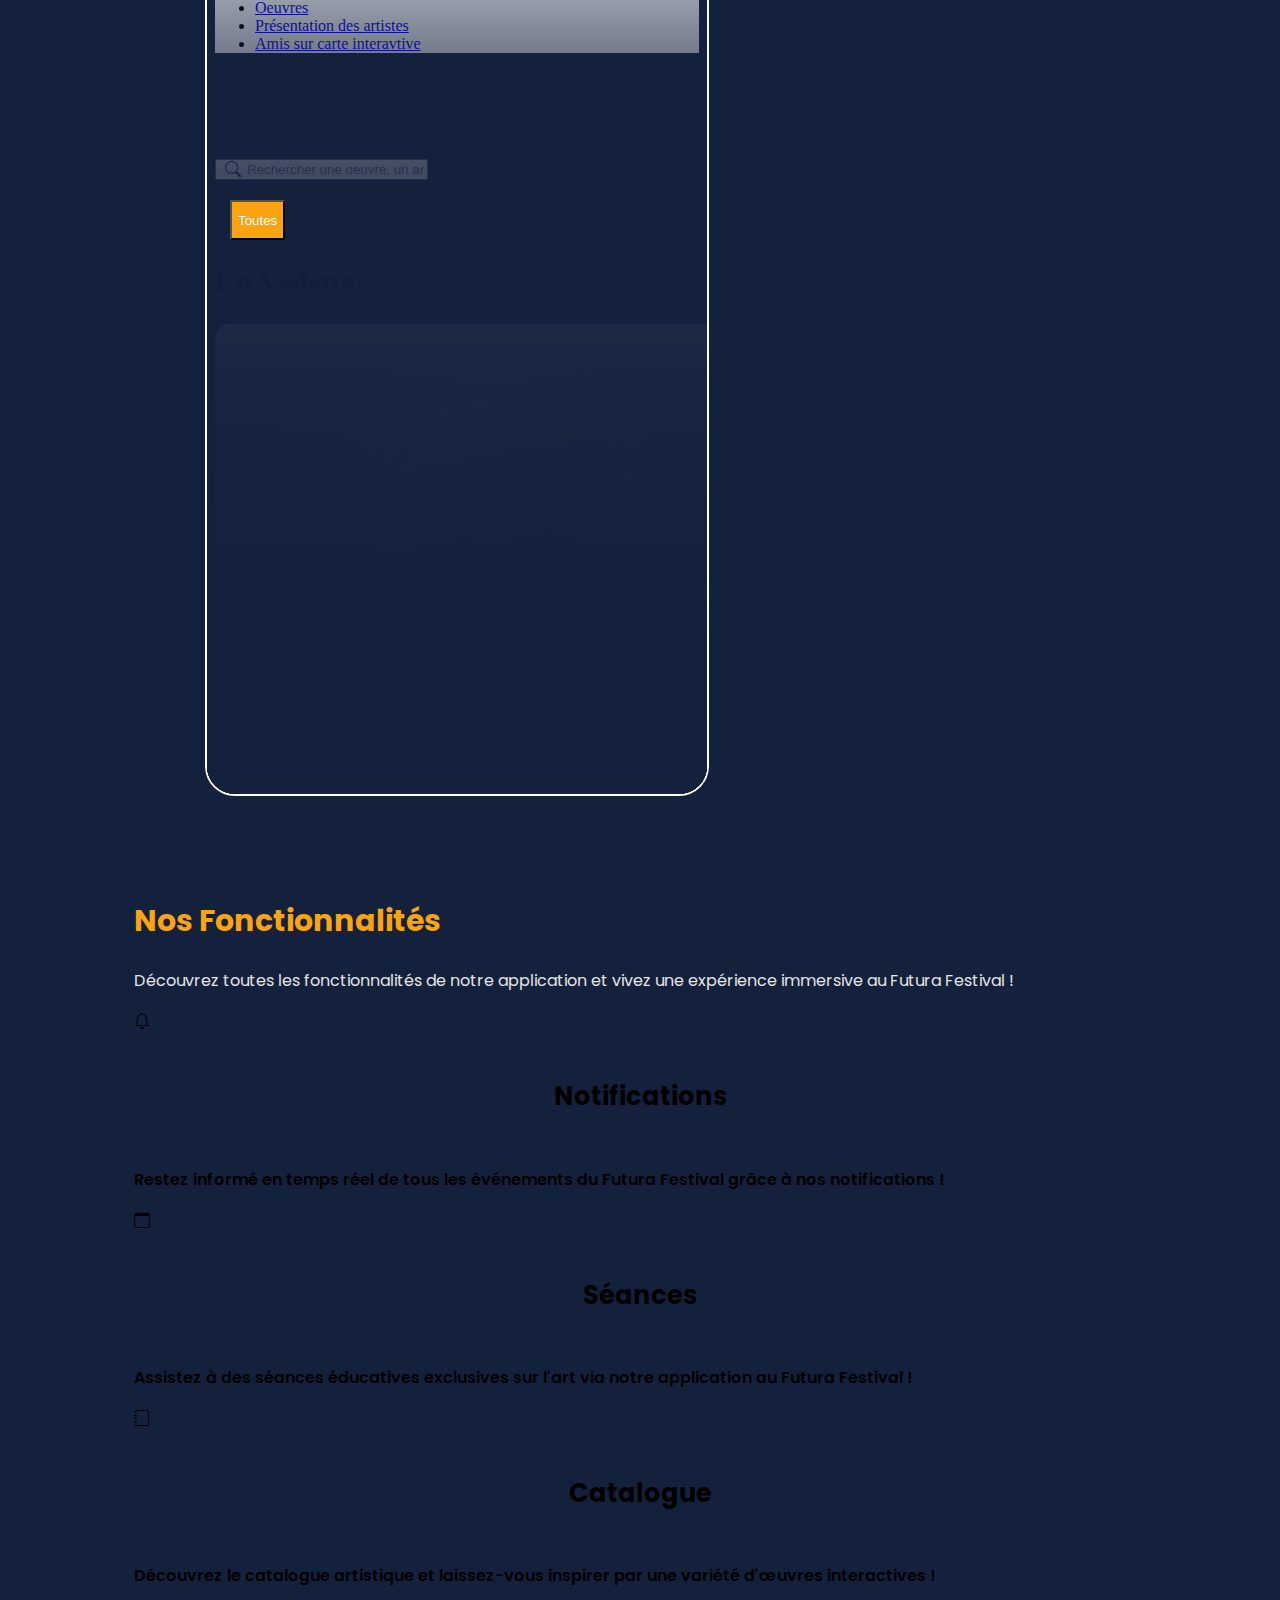
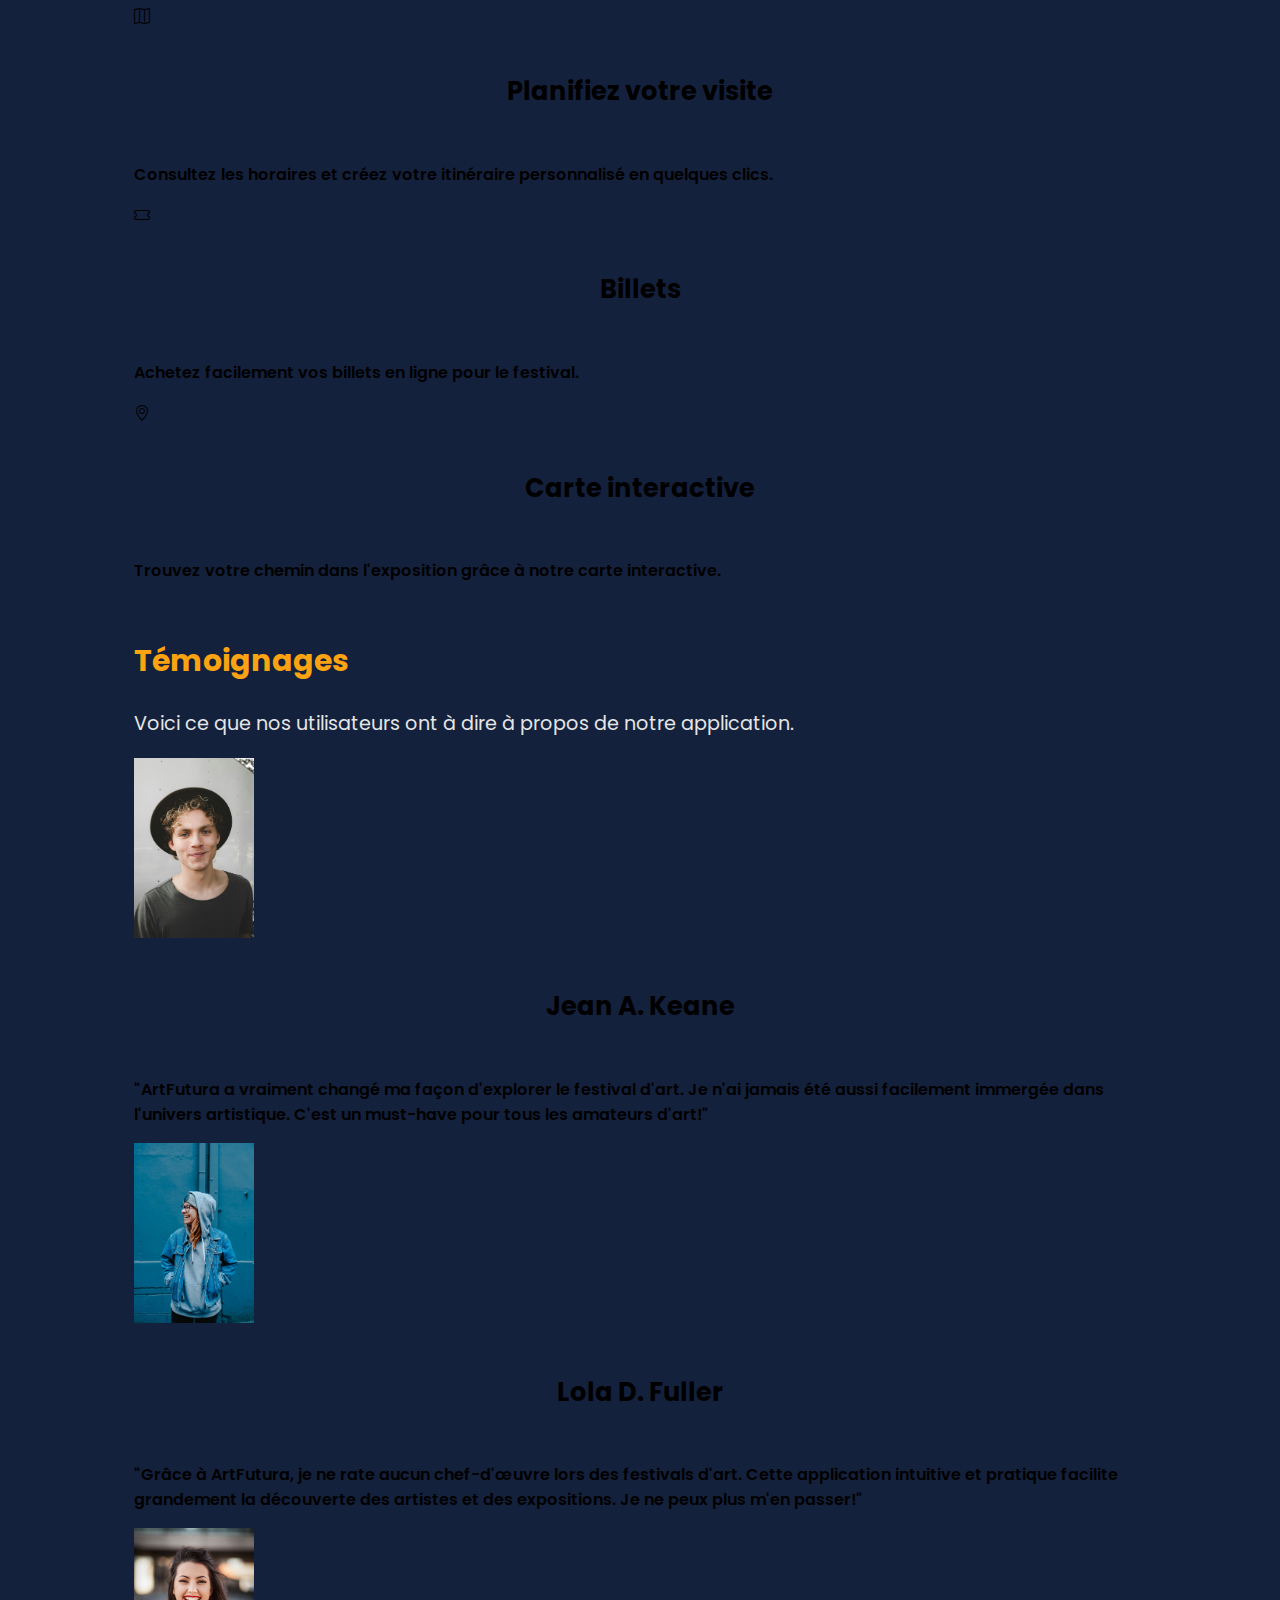
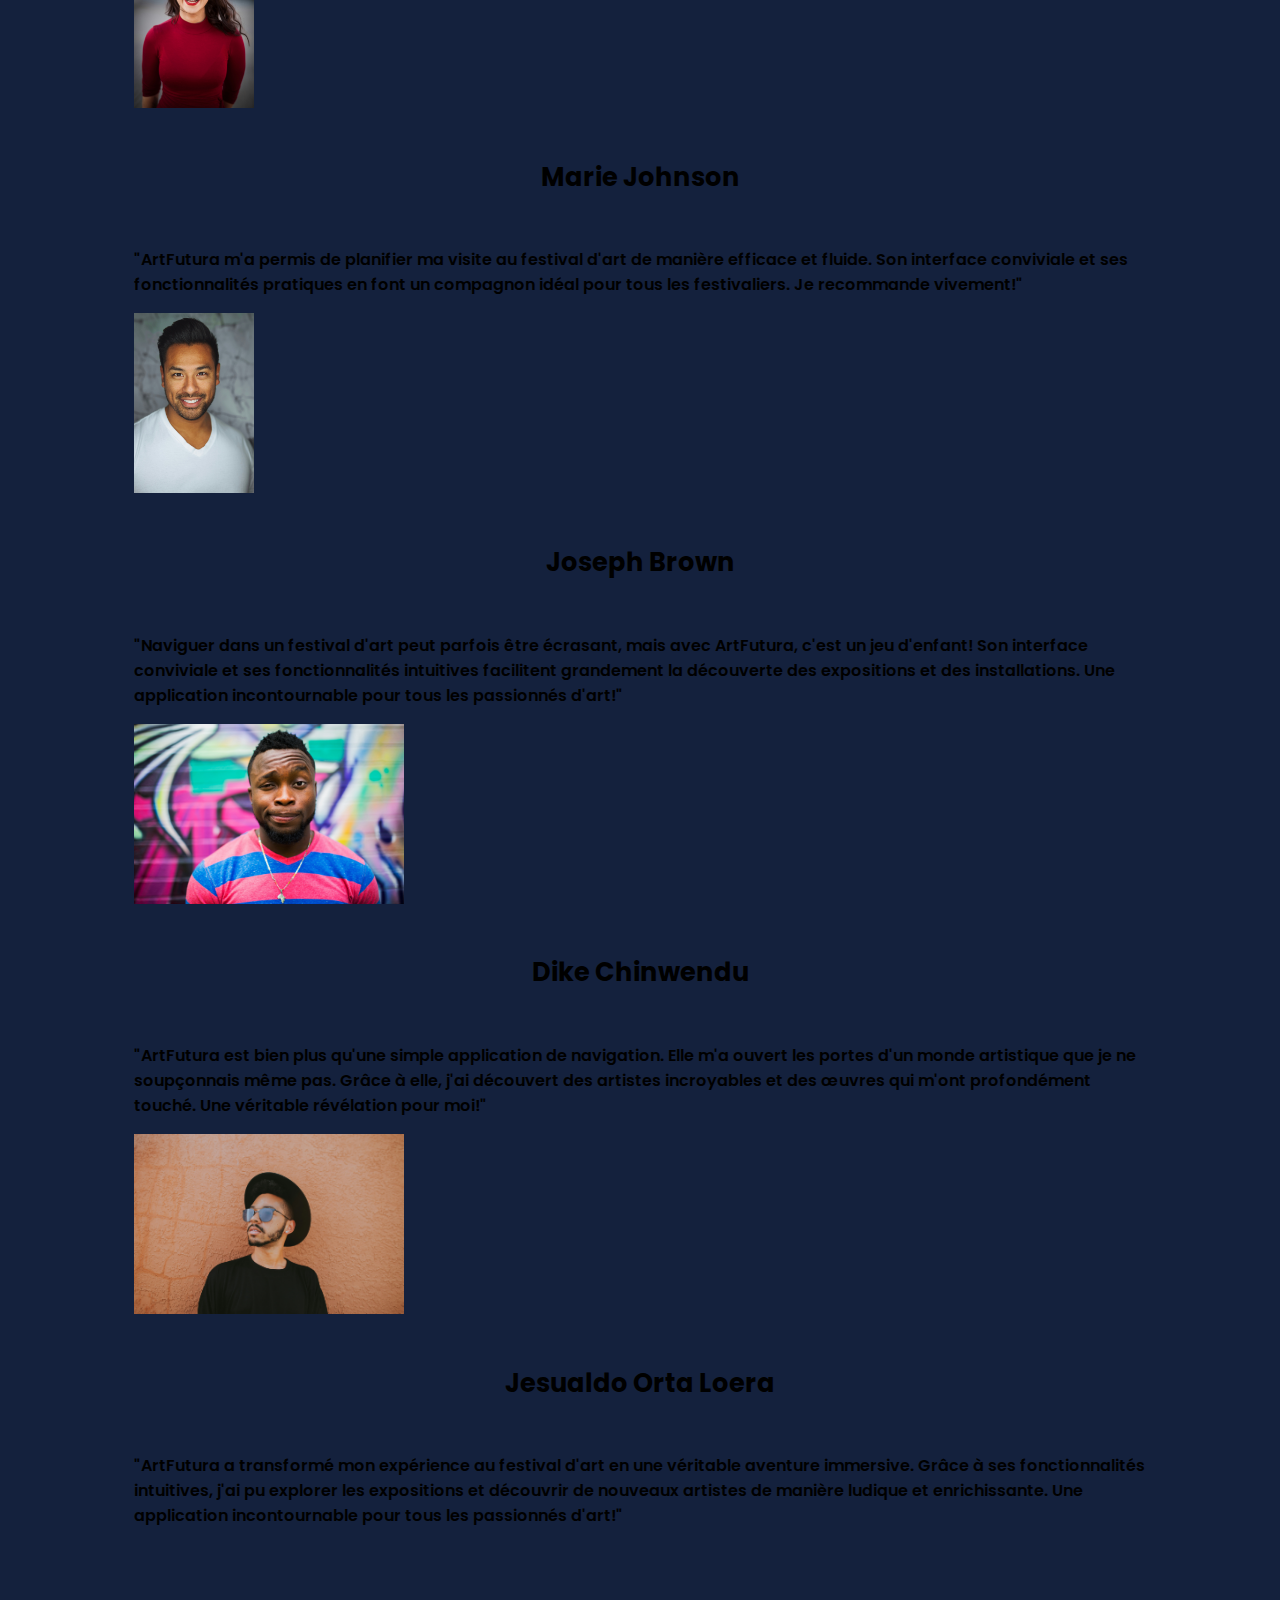
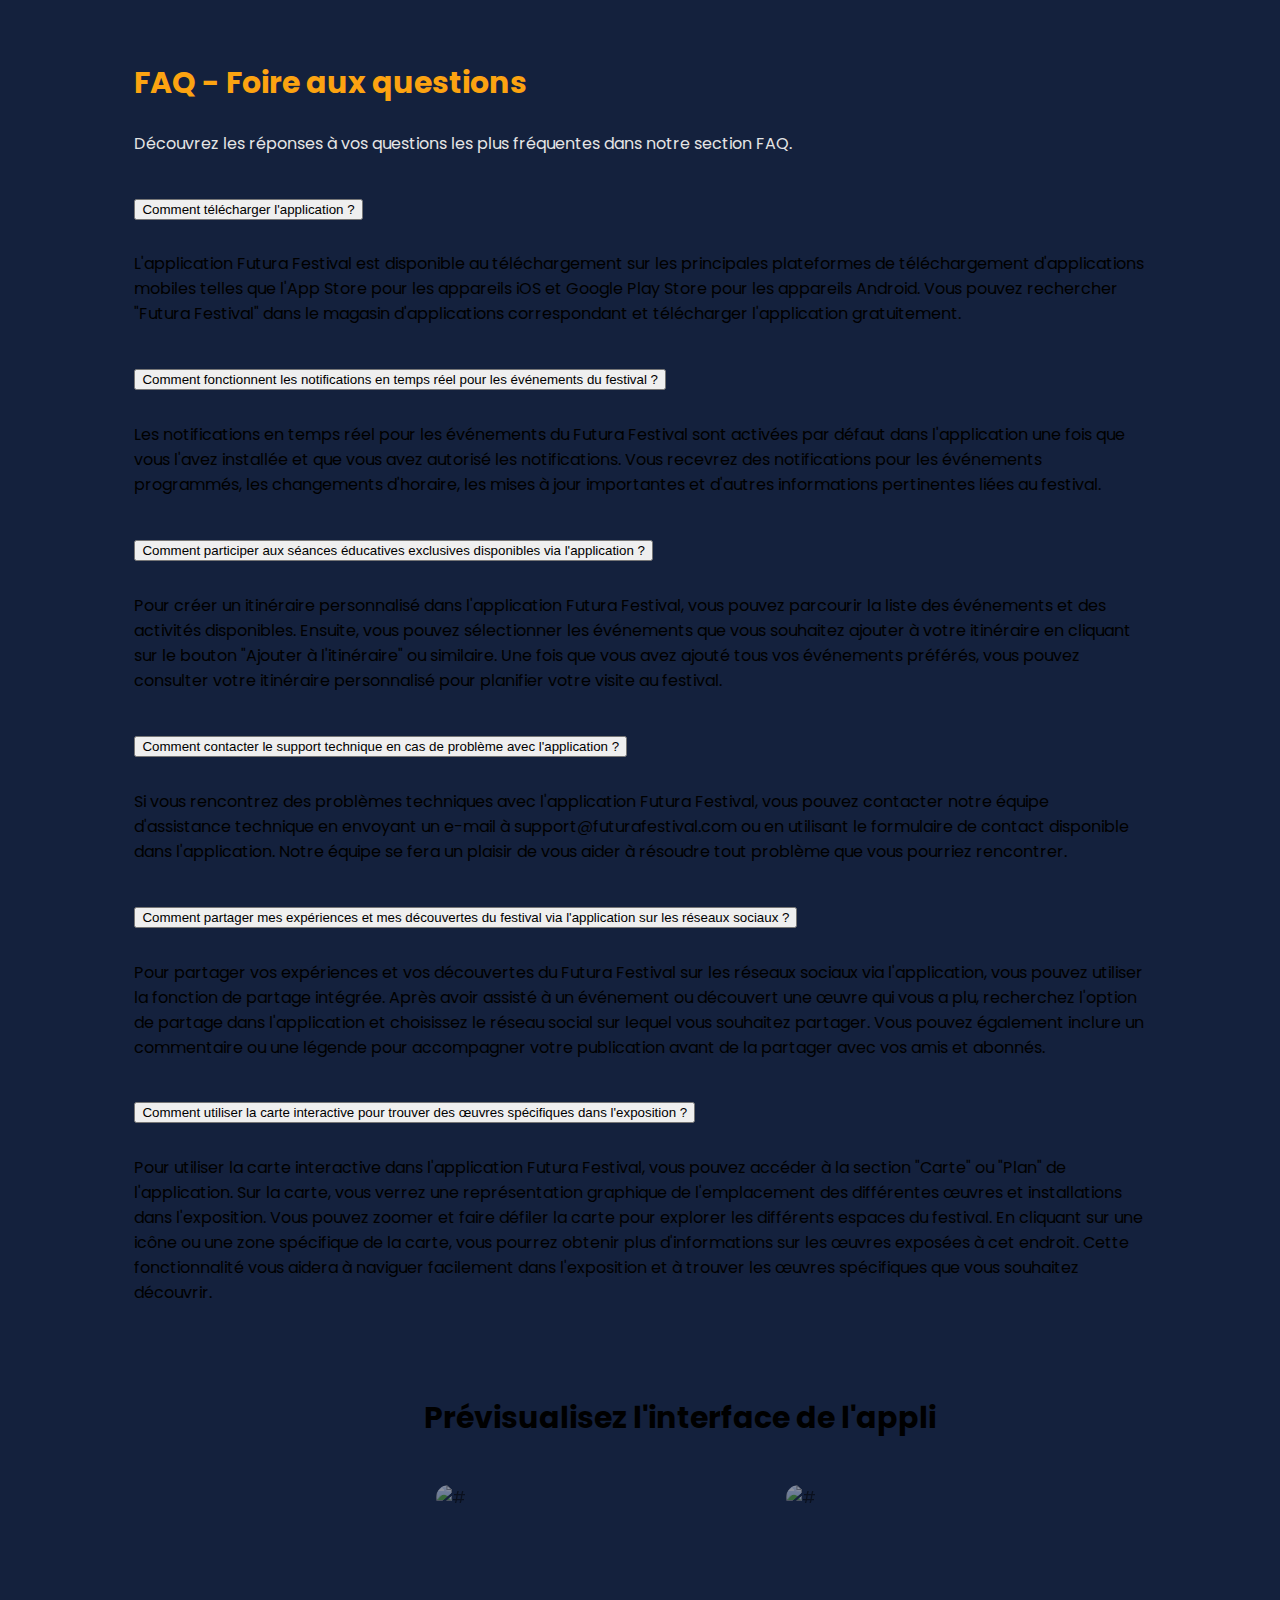
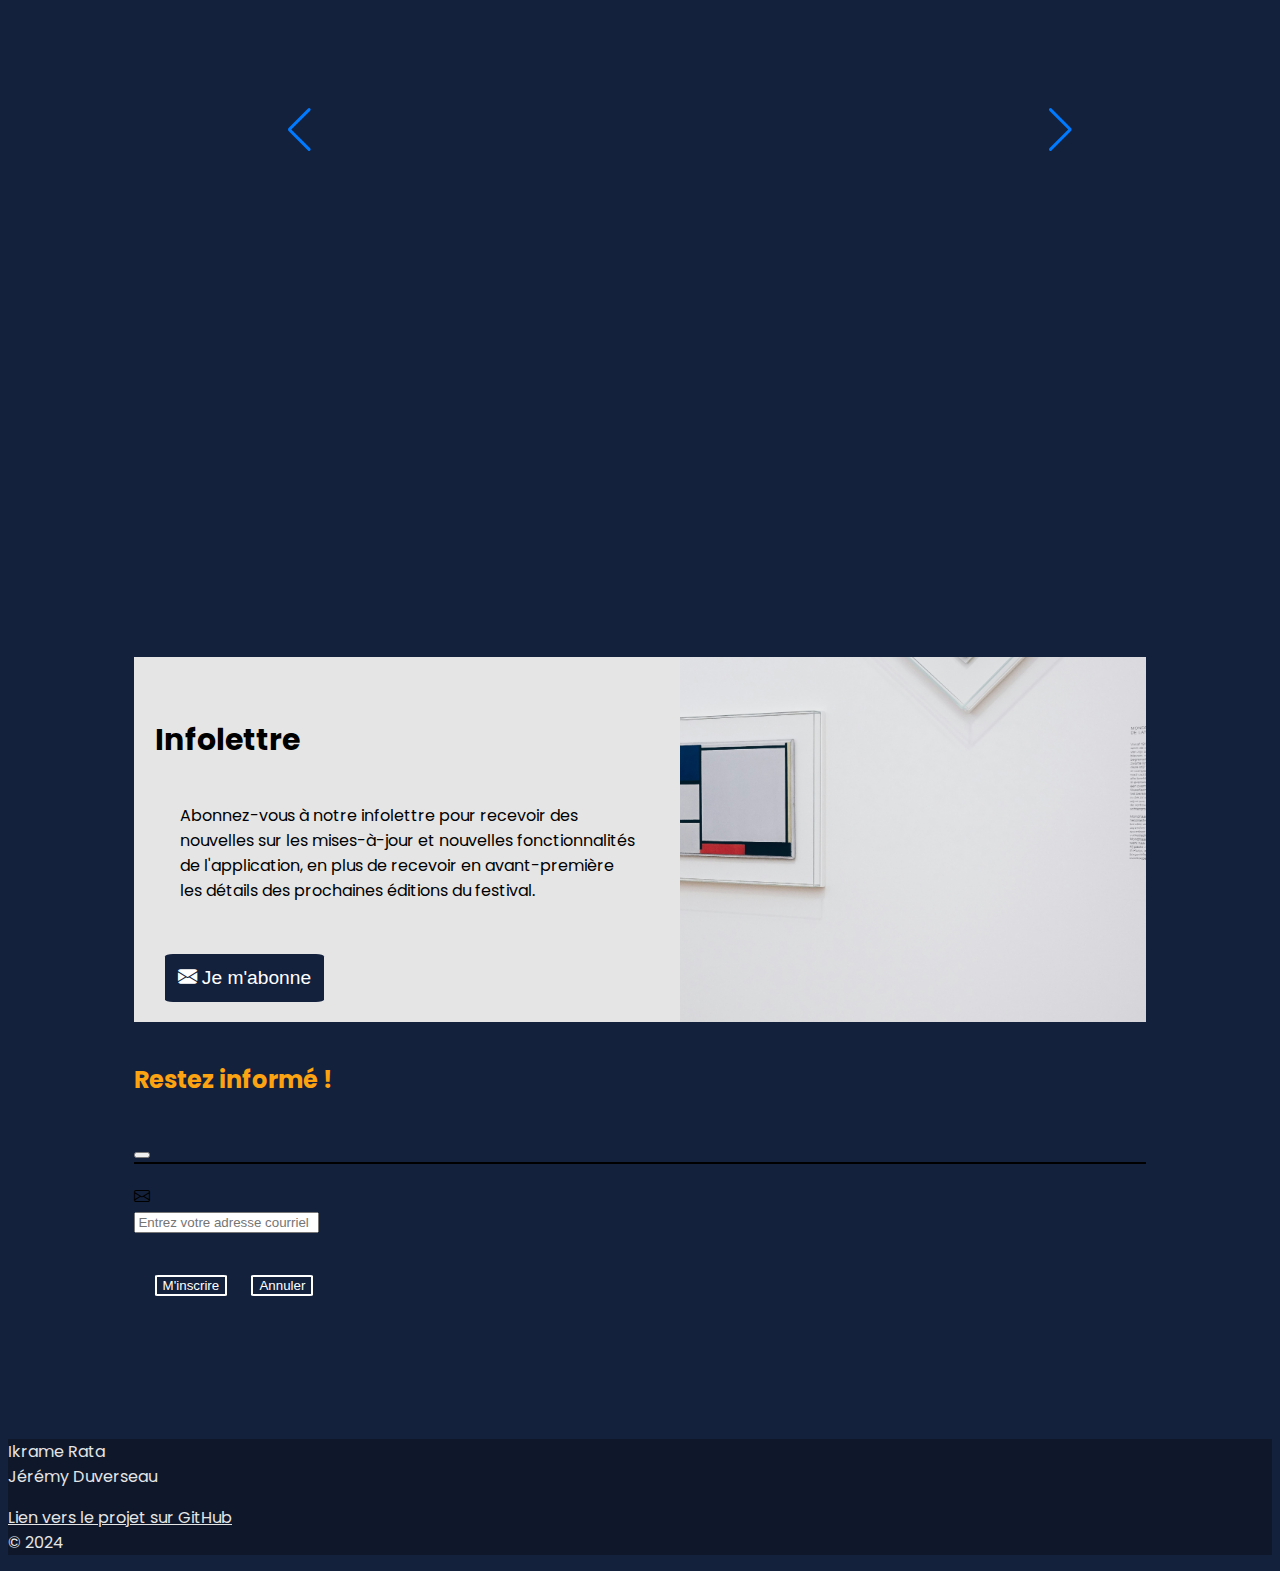
==== commit 8406e9f8: "P1.3C" ====
--- a/duverseau_jeremy_rata_ikrame_p1_582-424MO/index.html
+++ b/duverseau_jeremy_rata_ikrame_p1_582-424MO/index.html
@@ -19,6 +19,10 @@
     <link rel="stylesheet" href="./css/main.css" />
     <link rel="stylesheet" href="./css/style-lp.css" />
     <link rel="stylesheet" href="./scss/custom_bootstrap.scss" />
+    <link
+      rel="stylesheet"
+      href="https://cdn.jsdelivr.net/npm/swiper@11/swiper-bundle.min.css"
+    />
   </head>
   <body data-spy="scroll" data-target=".navbar" data-offset="50">
     <header>
@@ -783,5 +787,6 @@
       crossorigin="anonymous"
     ></script>
     <script src="./js/script.js"></script>
+    <script src="https://cdn.jsdelivr.net/npm/swiper@11/swiper-bundle.min.js"></script>
   </body>
 </html>
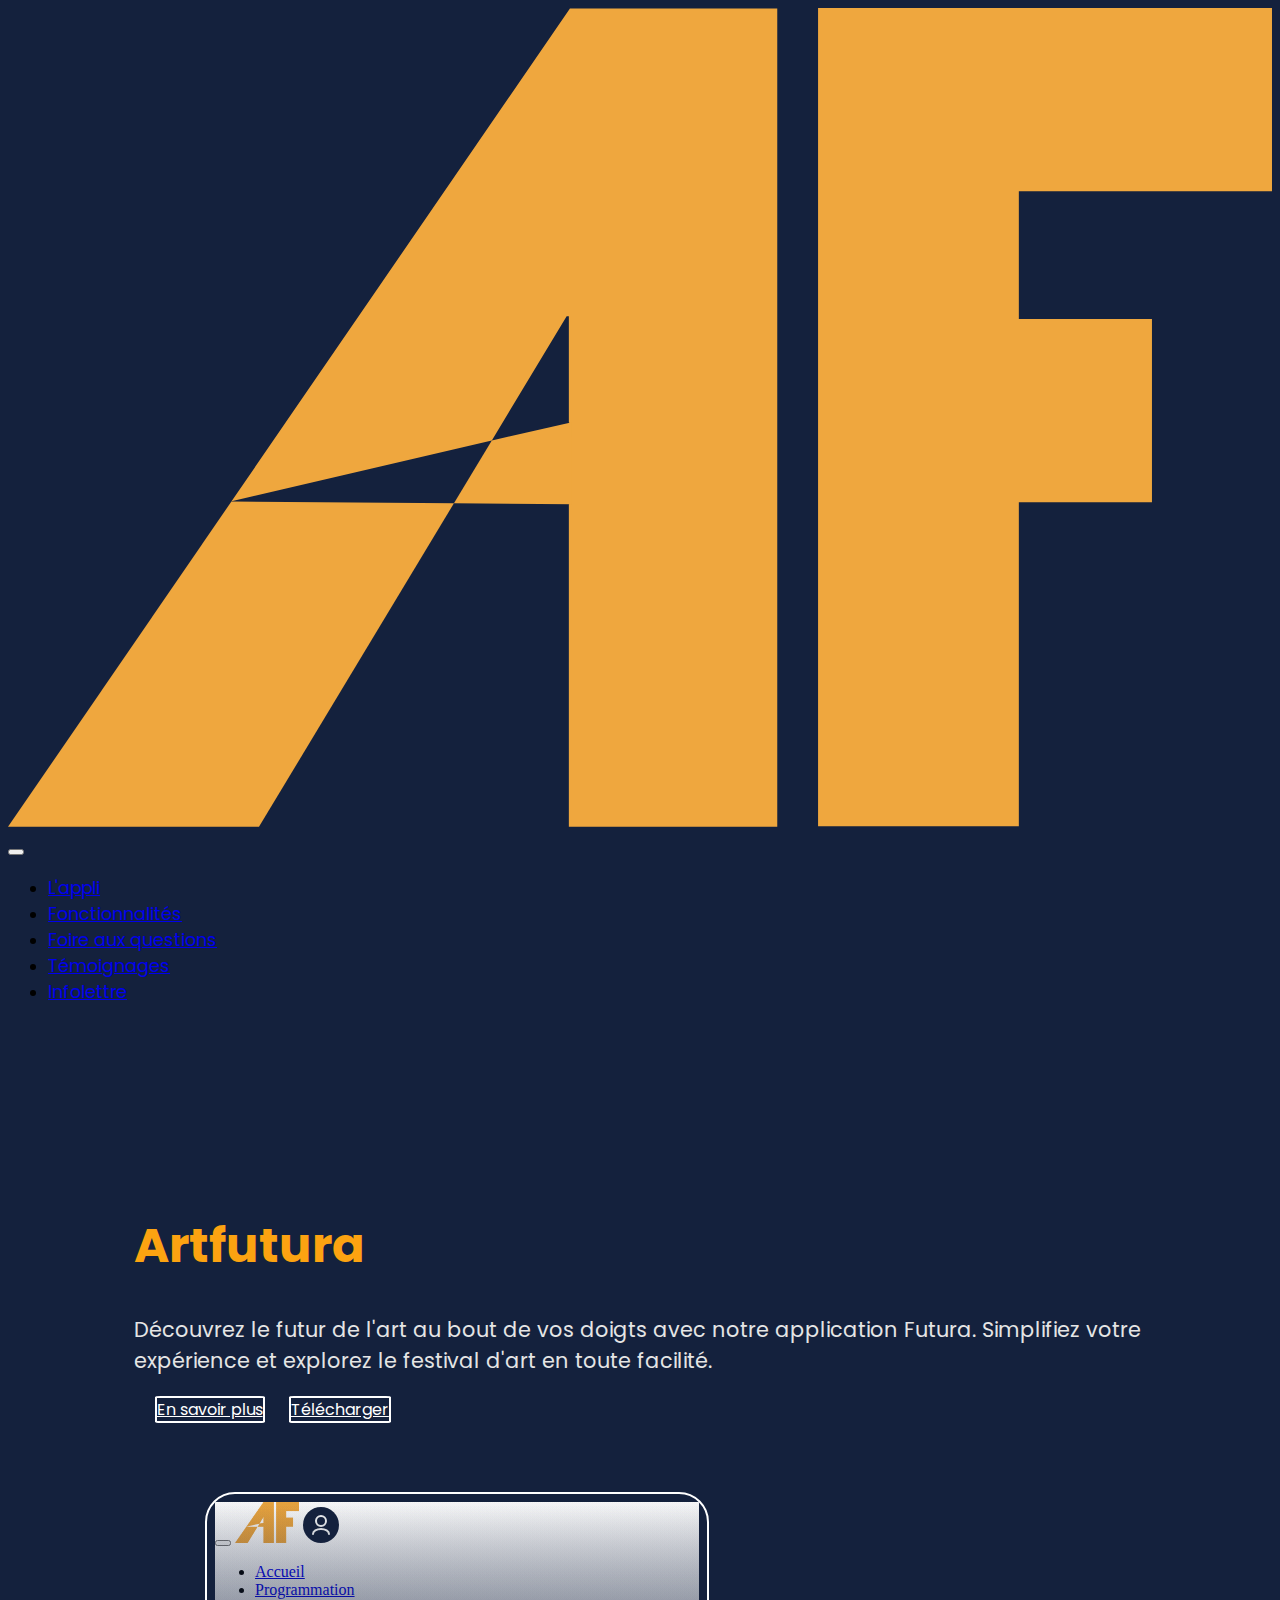
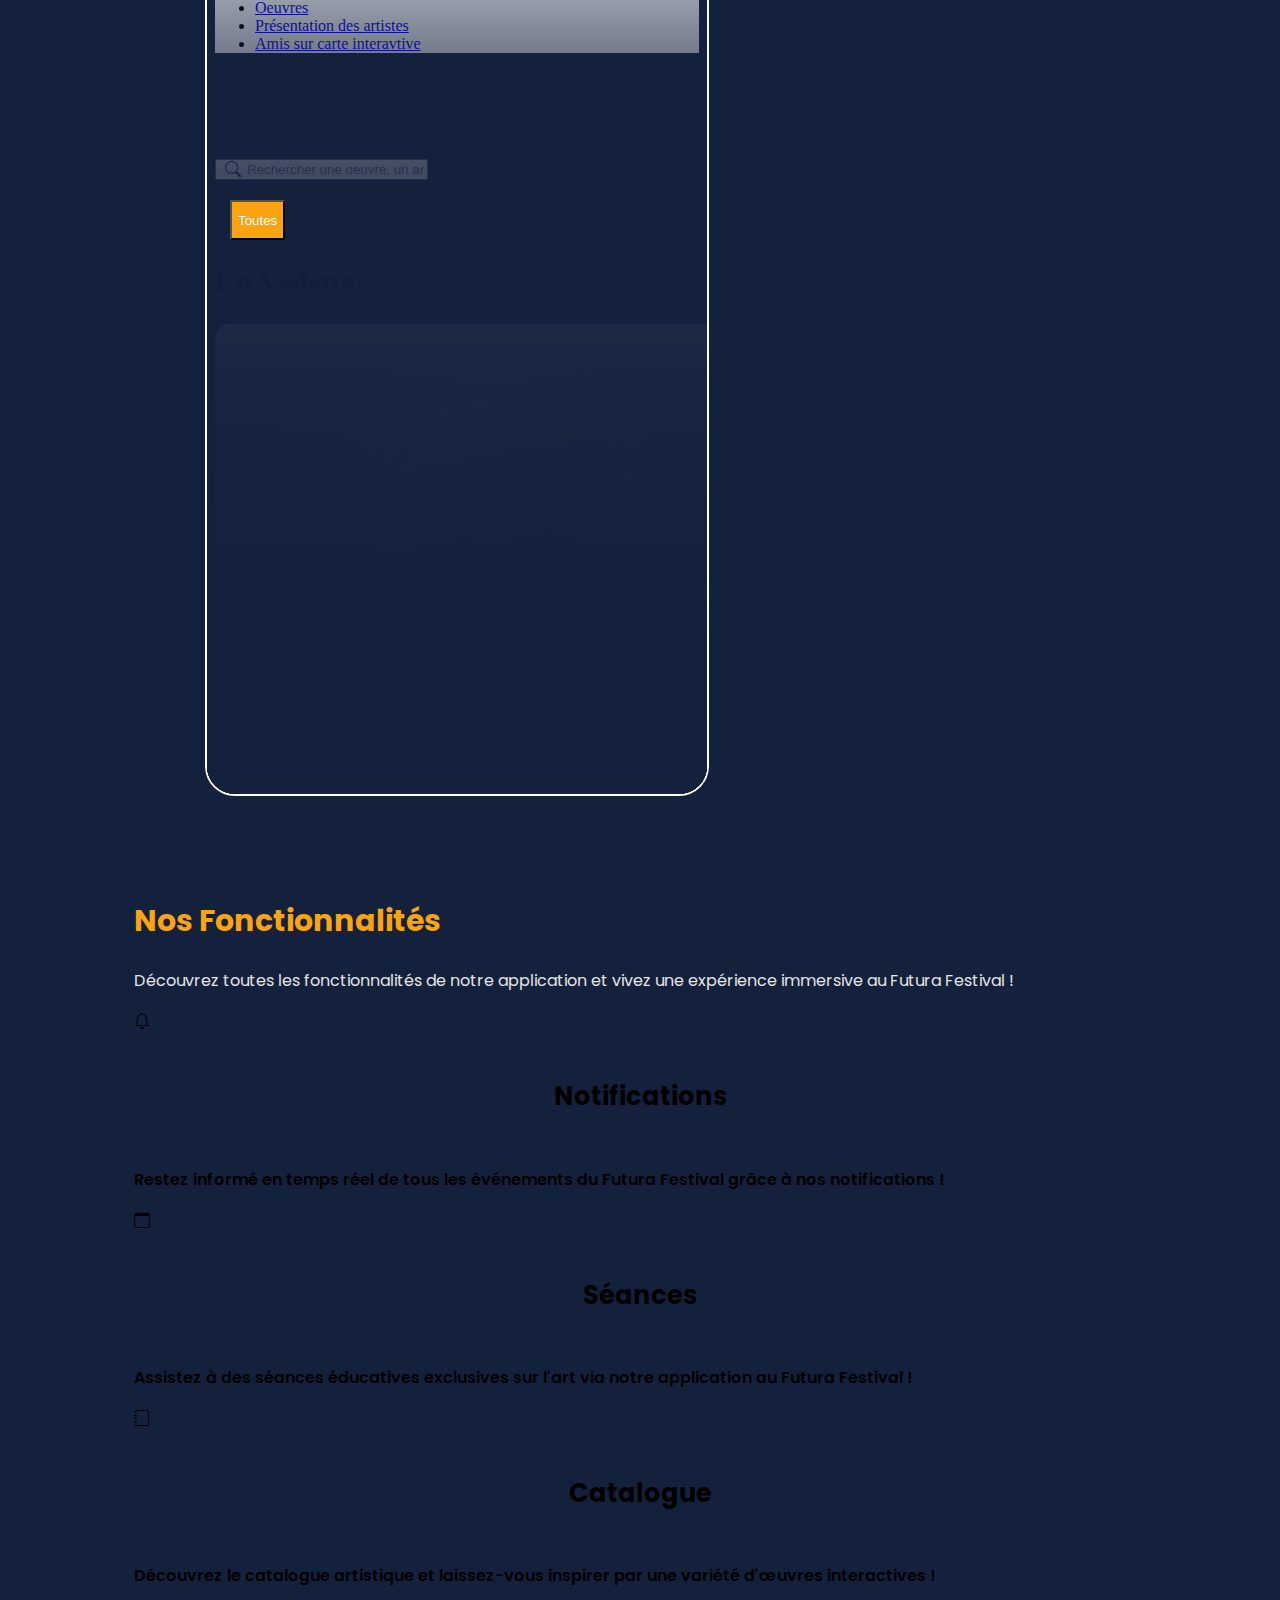
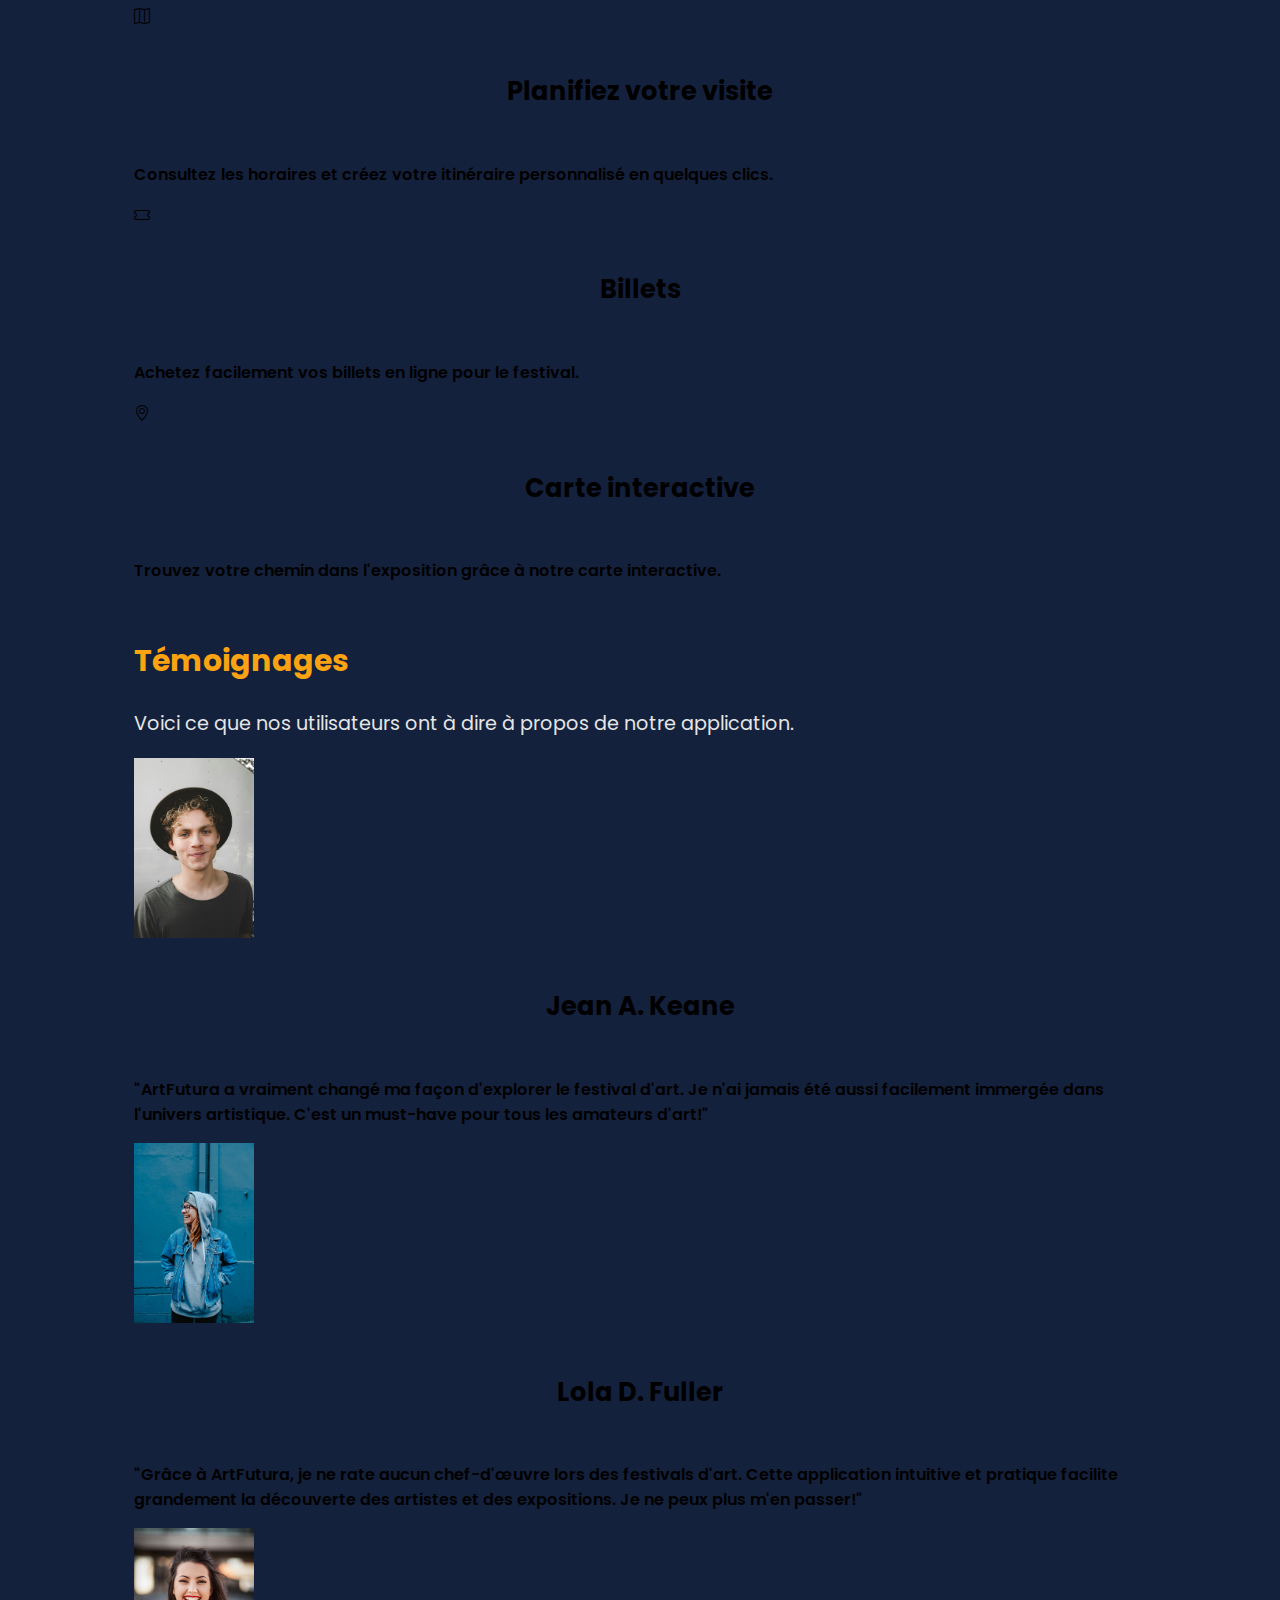
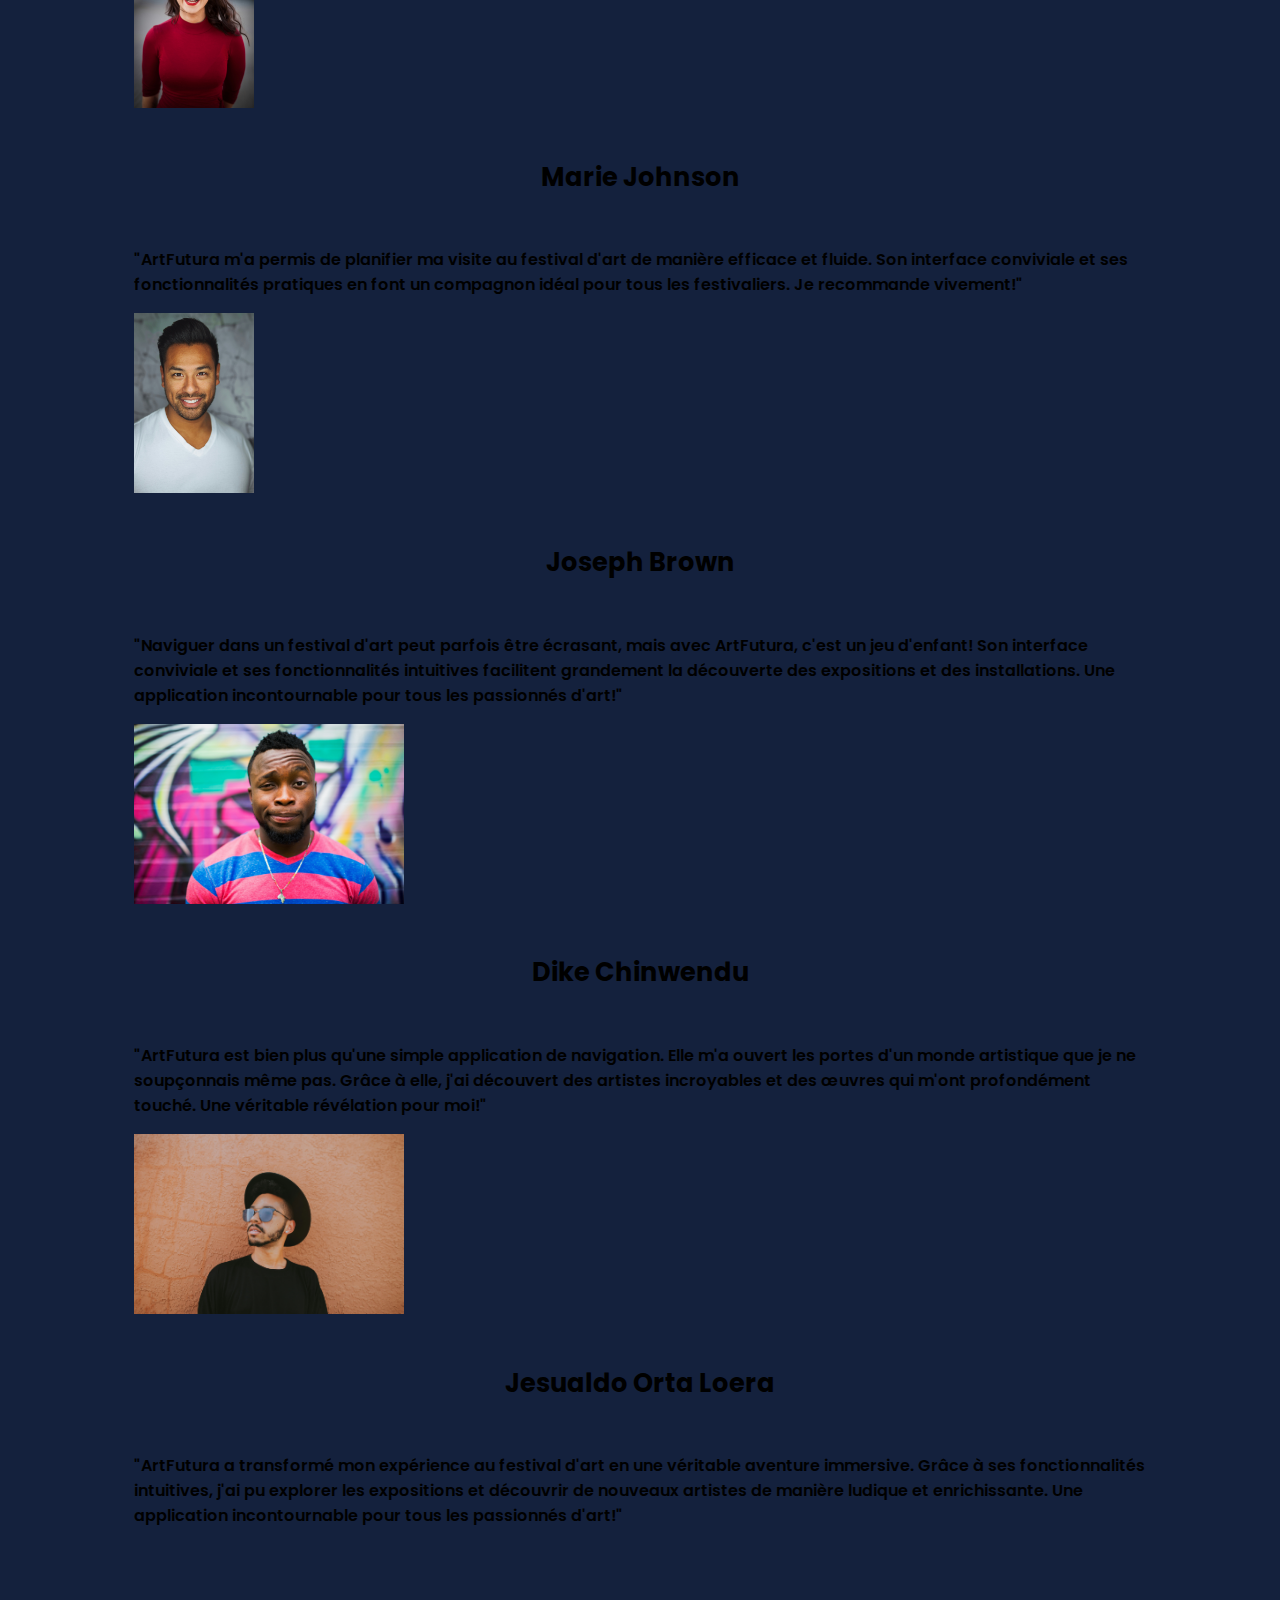
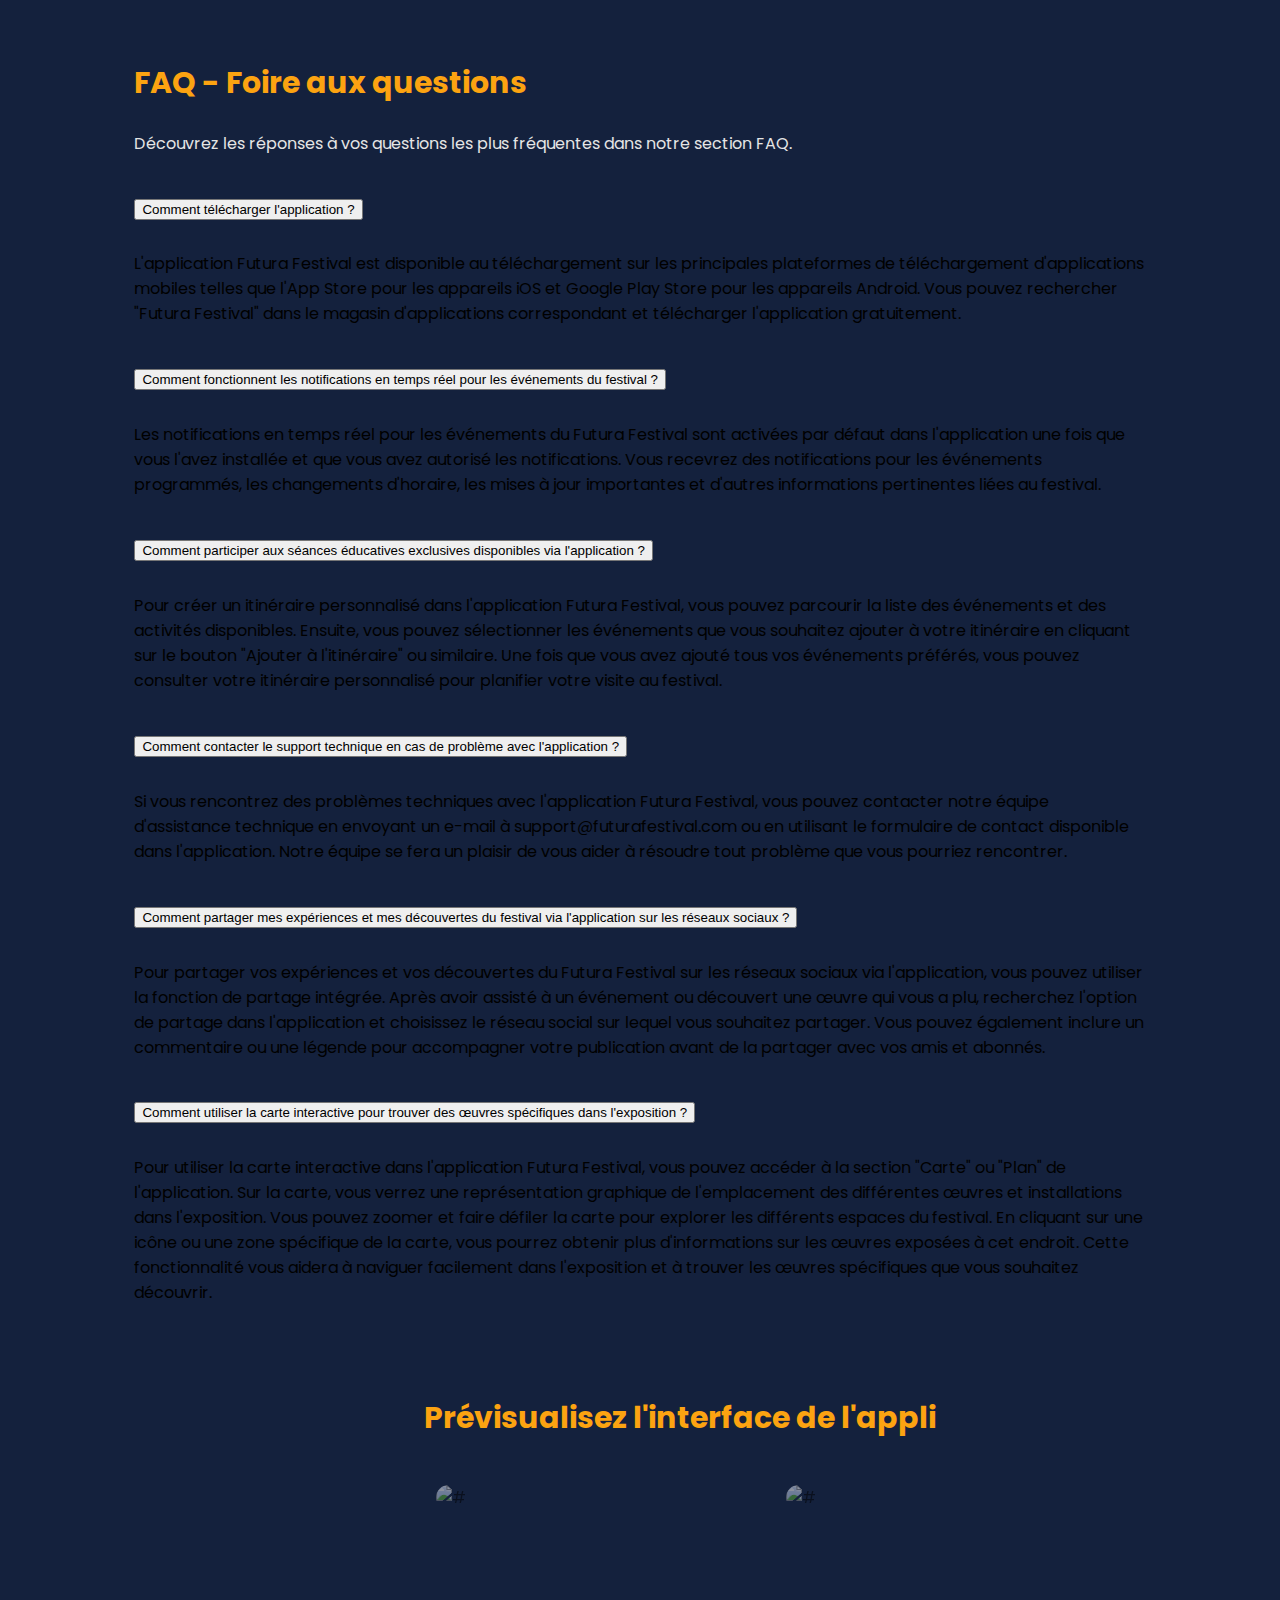
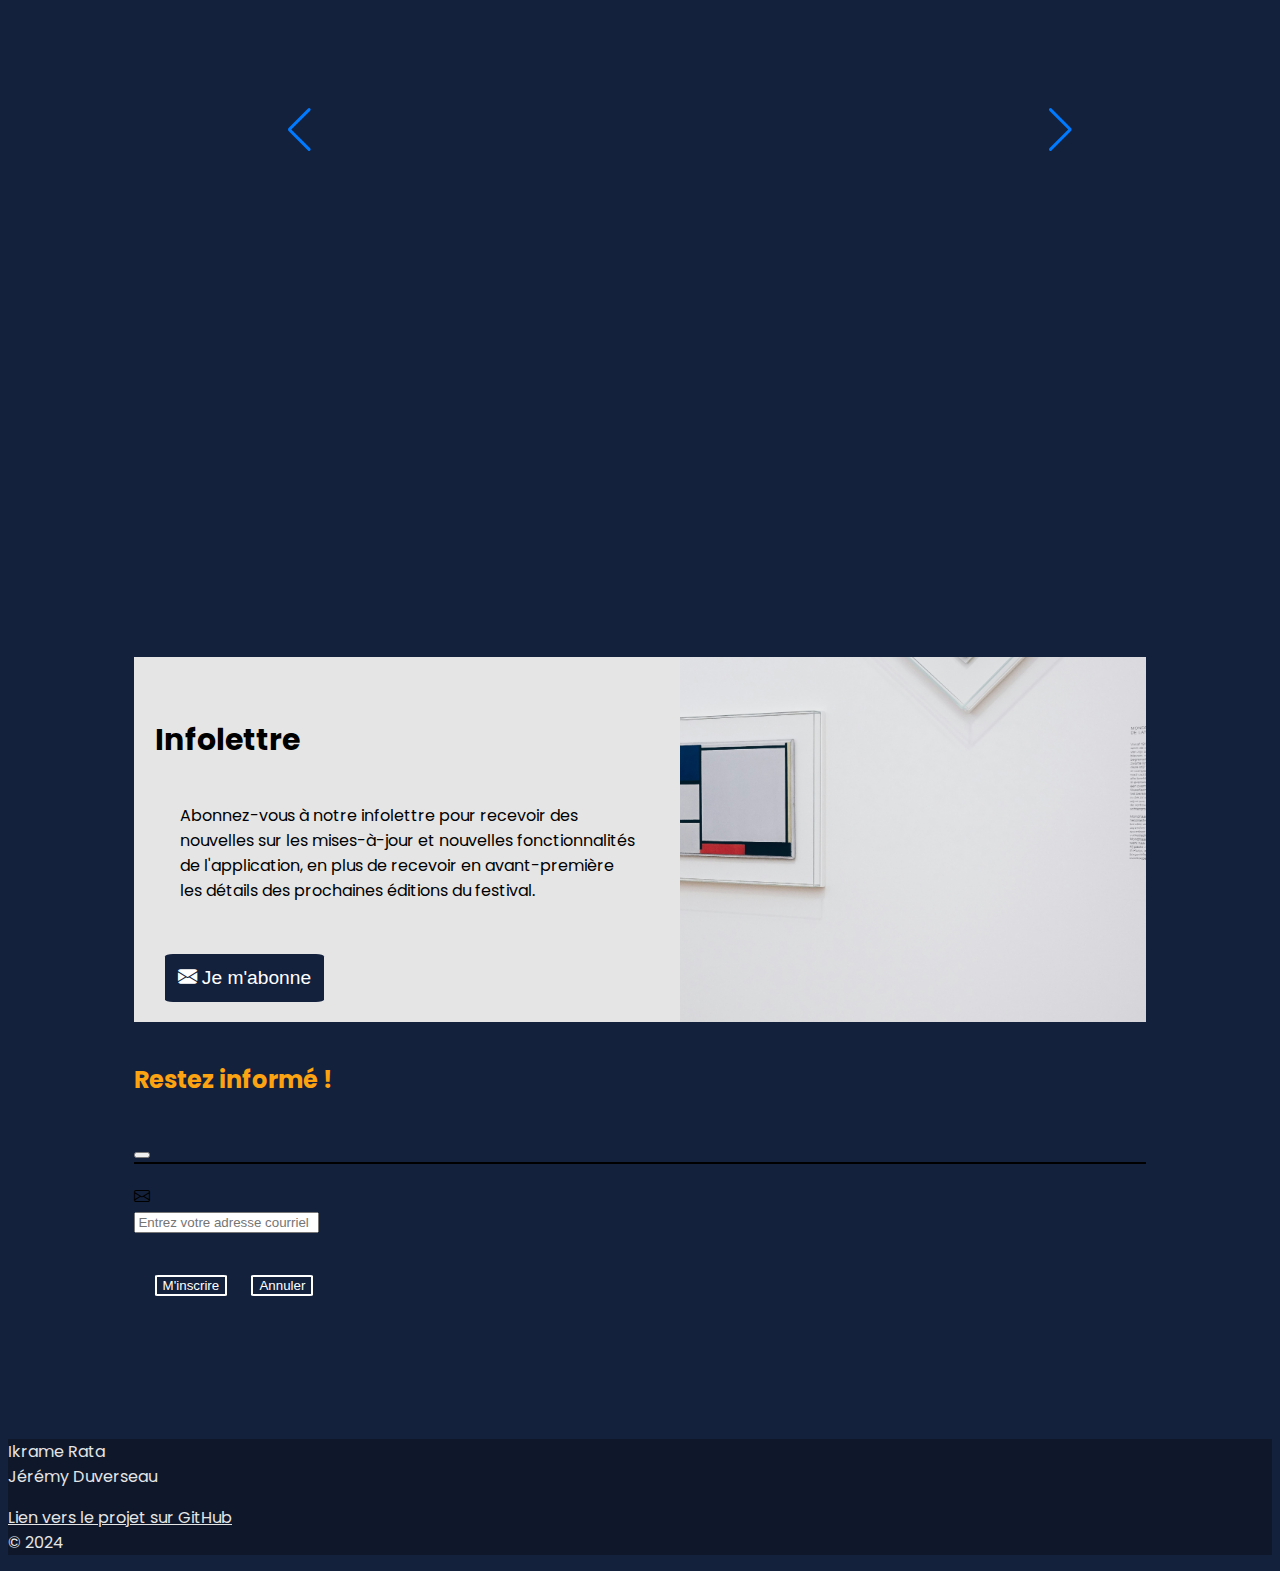
==== commit 191116cf: "Swiper changements" ====
--- a/duverseau_jeremy_rata_ikrame_p1_582-424MO/index.html
+++ b/duverseau_jeremy_rata_ikrame_p1_582-424MO/index.html
@@ -636,7 +636,7 @@
       <section class="container" id="view-more">
         <!-- Slider main container -->
         <div class="swiper swiper-screenshots">
-          <h2>Prévisualisez l'interface de l'appli</h2>
+          <h2 class="swipertitle">Prévisualisez l'interface de l'appli</h2>
           <div class="swiper-wrapper">
             <!-- Slides -->
             <div class="swiper-slide">
--- a/duverseau_jeremy_rata_ikrame_p1_582-424MO/css/style-lp.css
+++ b/duverseau_jeremy_rata_ikrame_p1_582-424MO/css/style-lp.css
@@ -50,6 +50,9 @@
 .titreapp {
   color: var(--secondary);
   font-size: 3rem;
+}
+.swipertitle {
+  color: var(--secondary);
 }
 
 .faq-question {
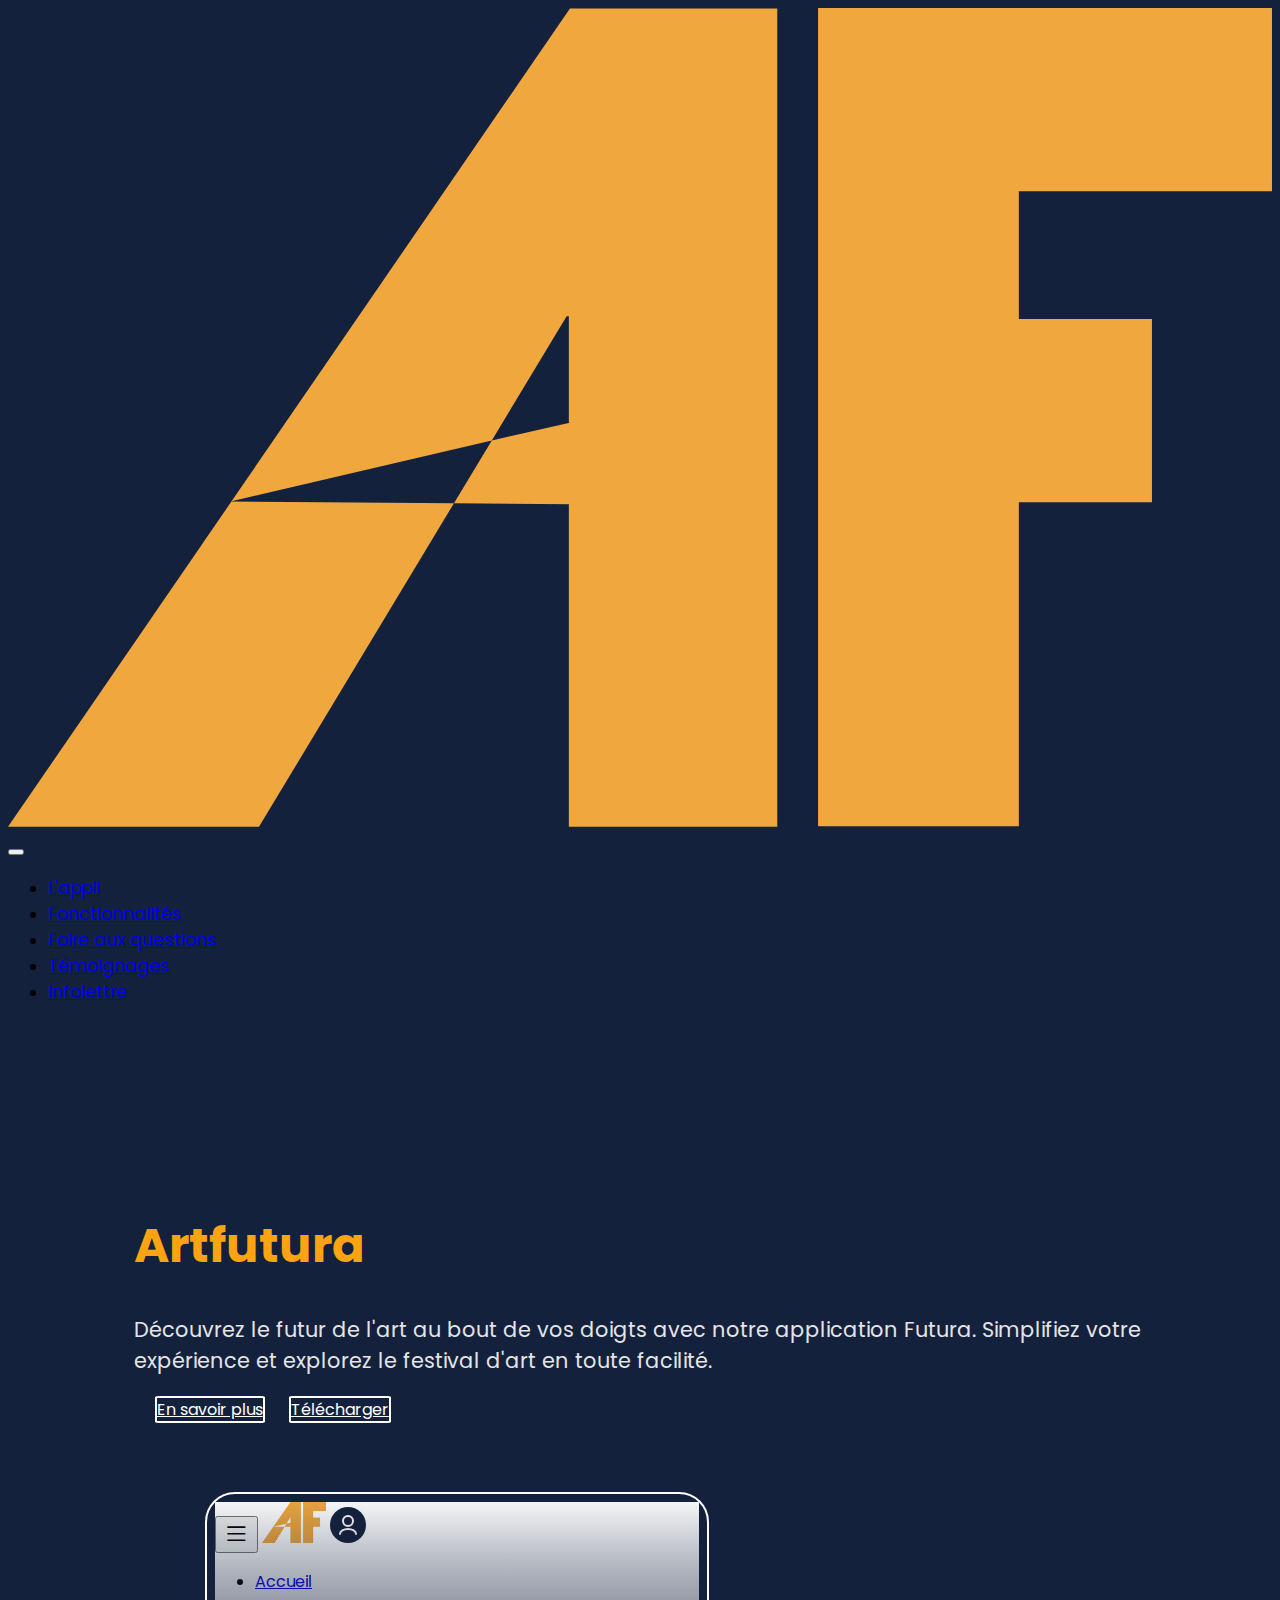
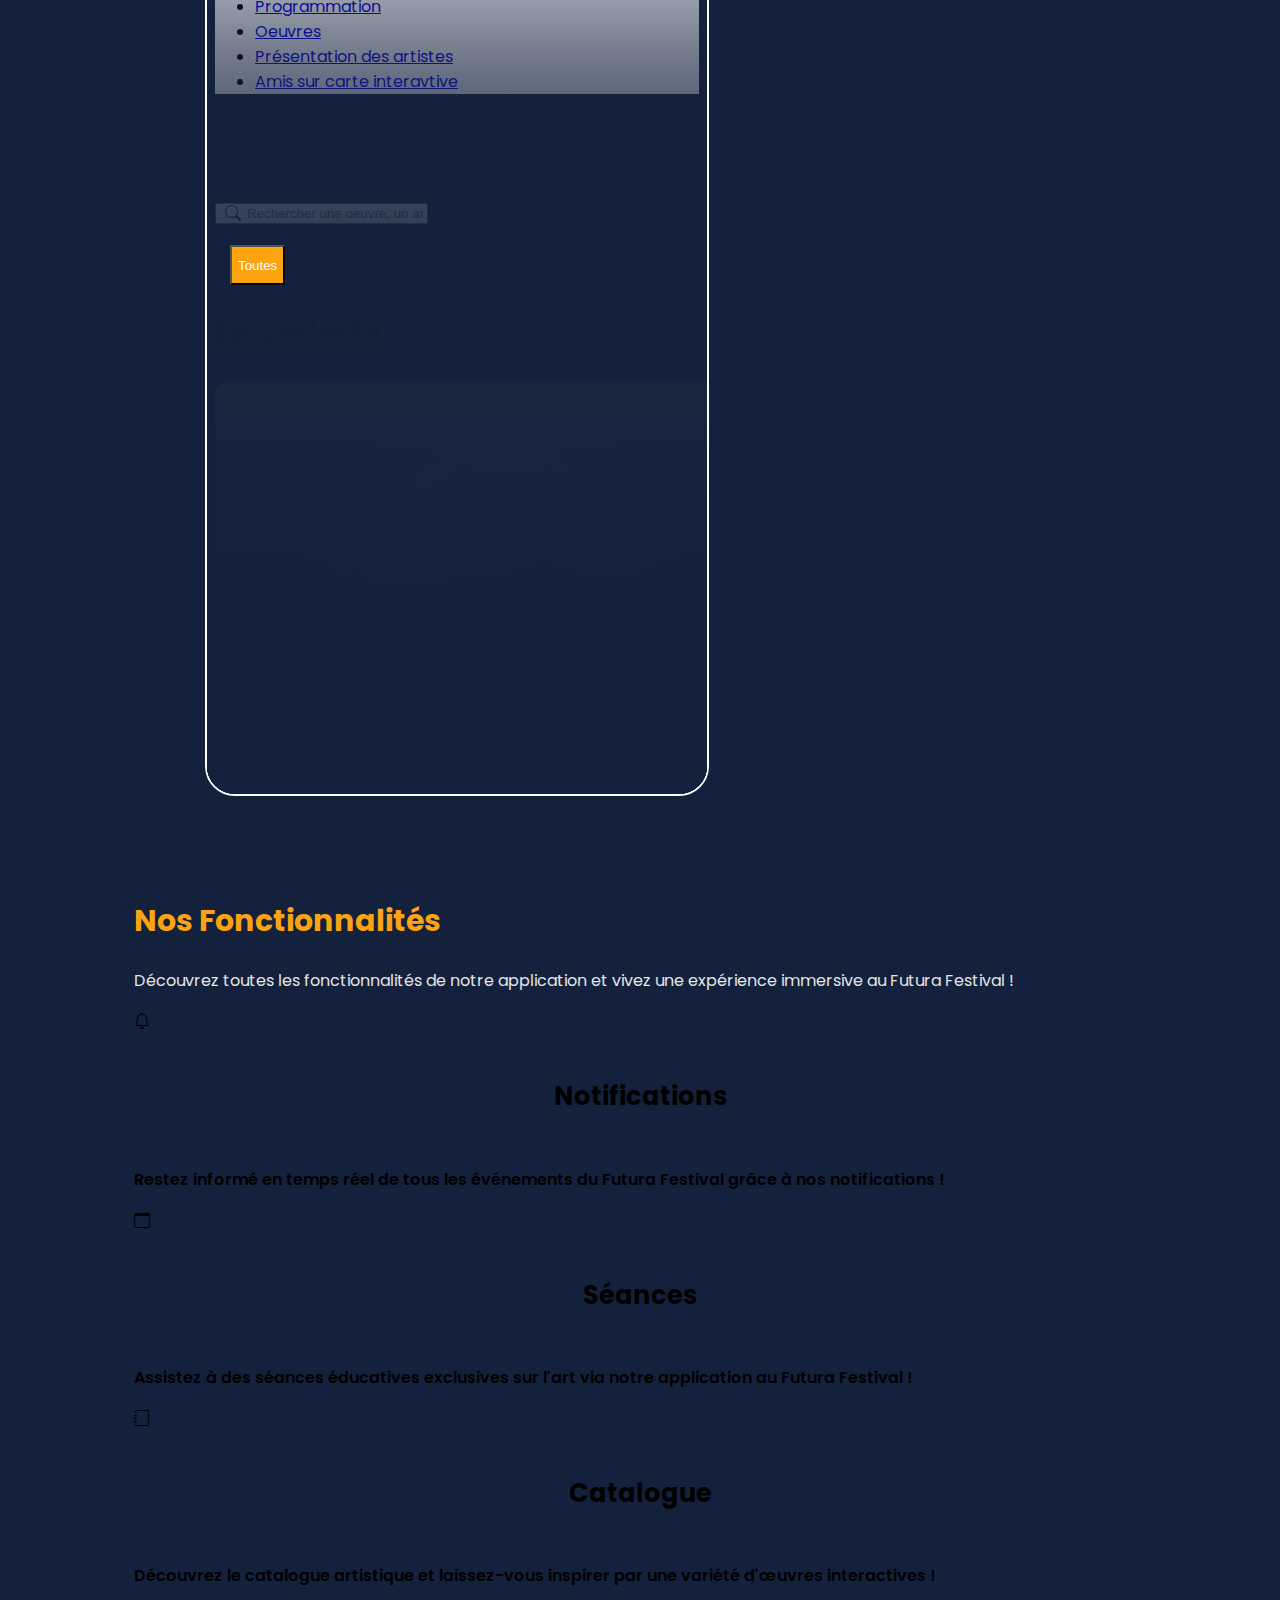
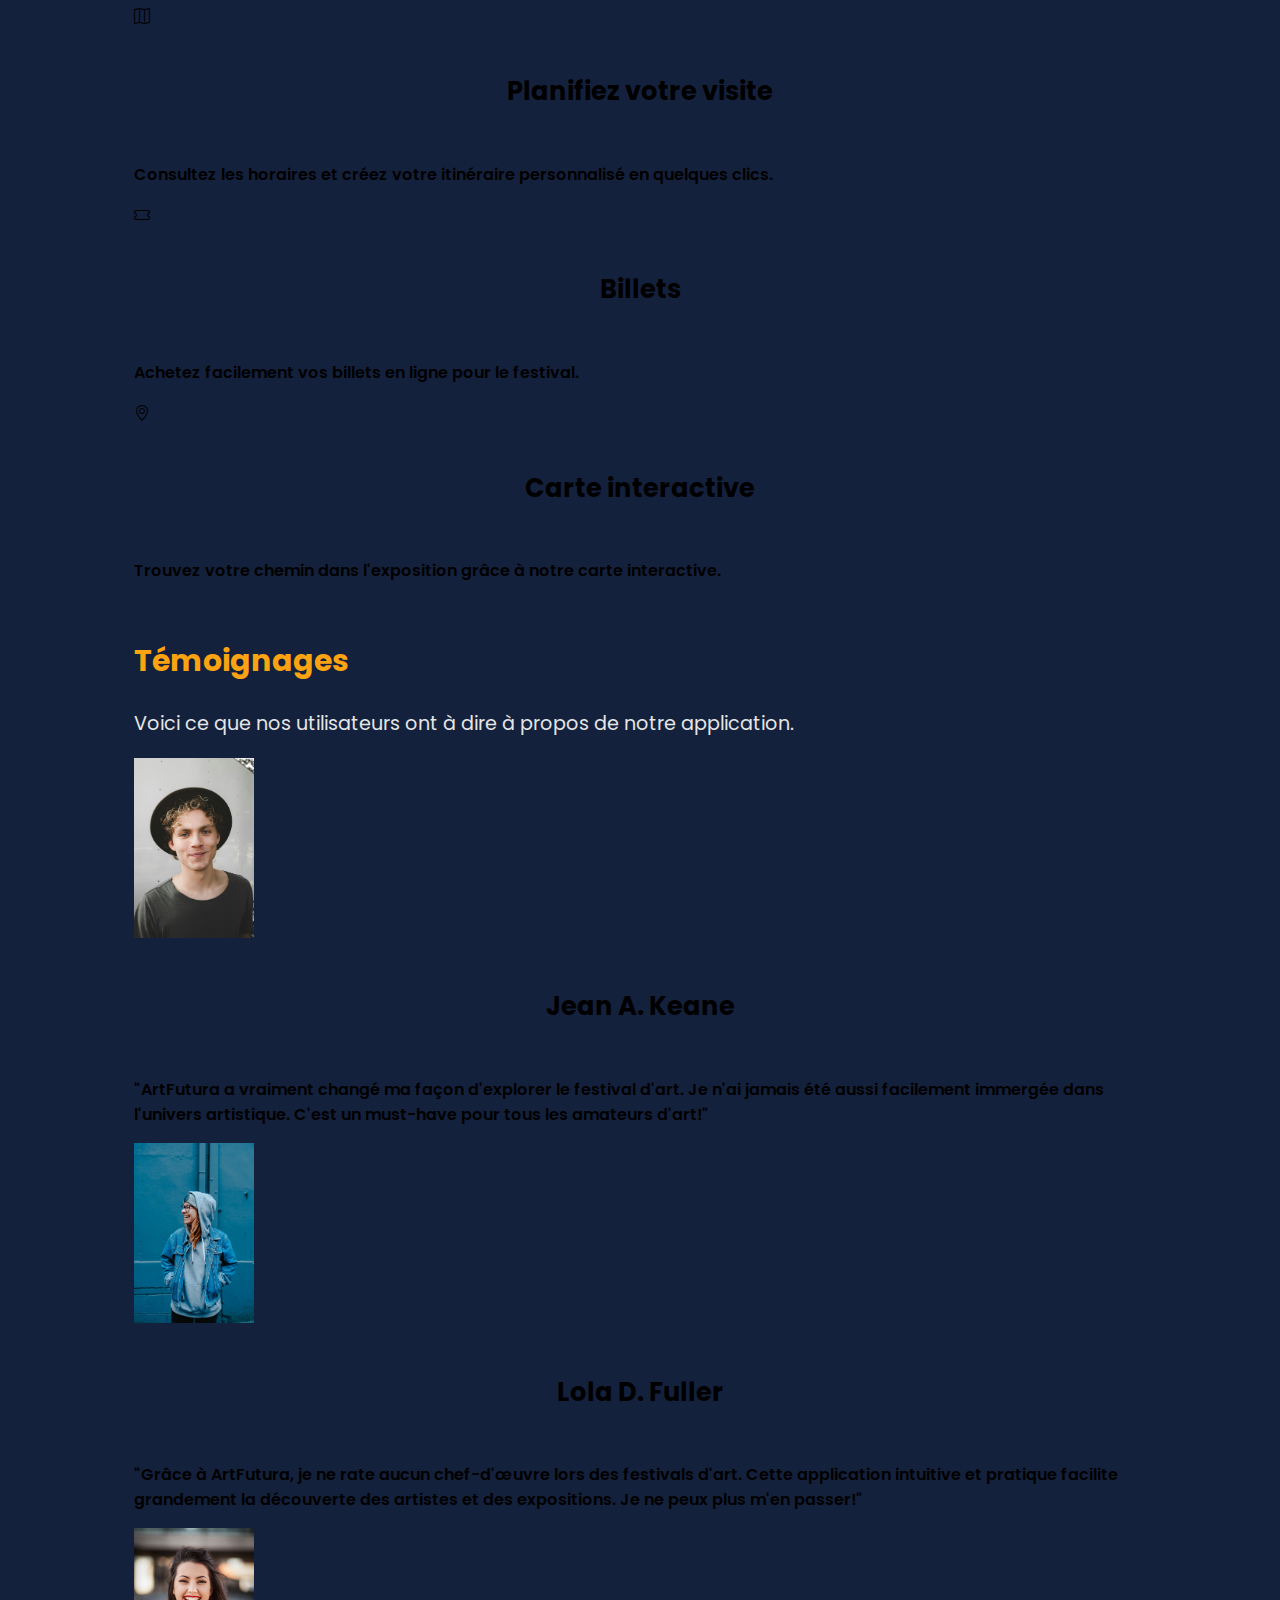
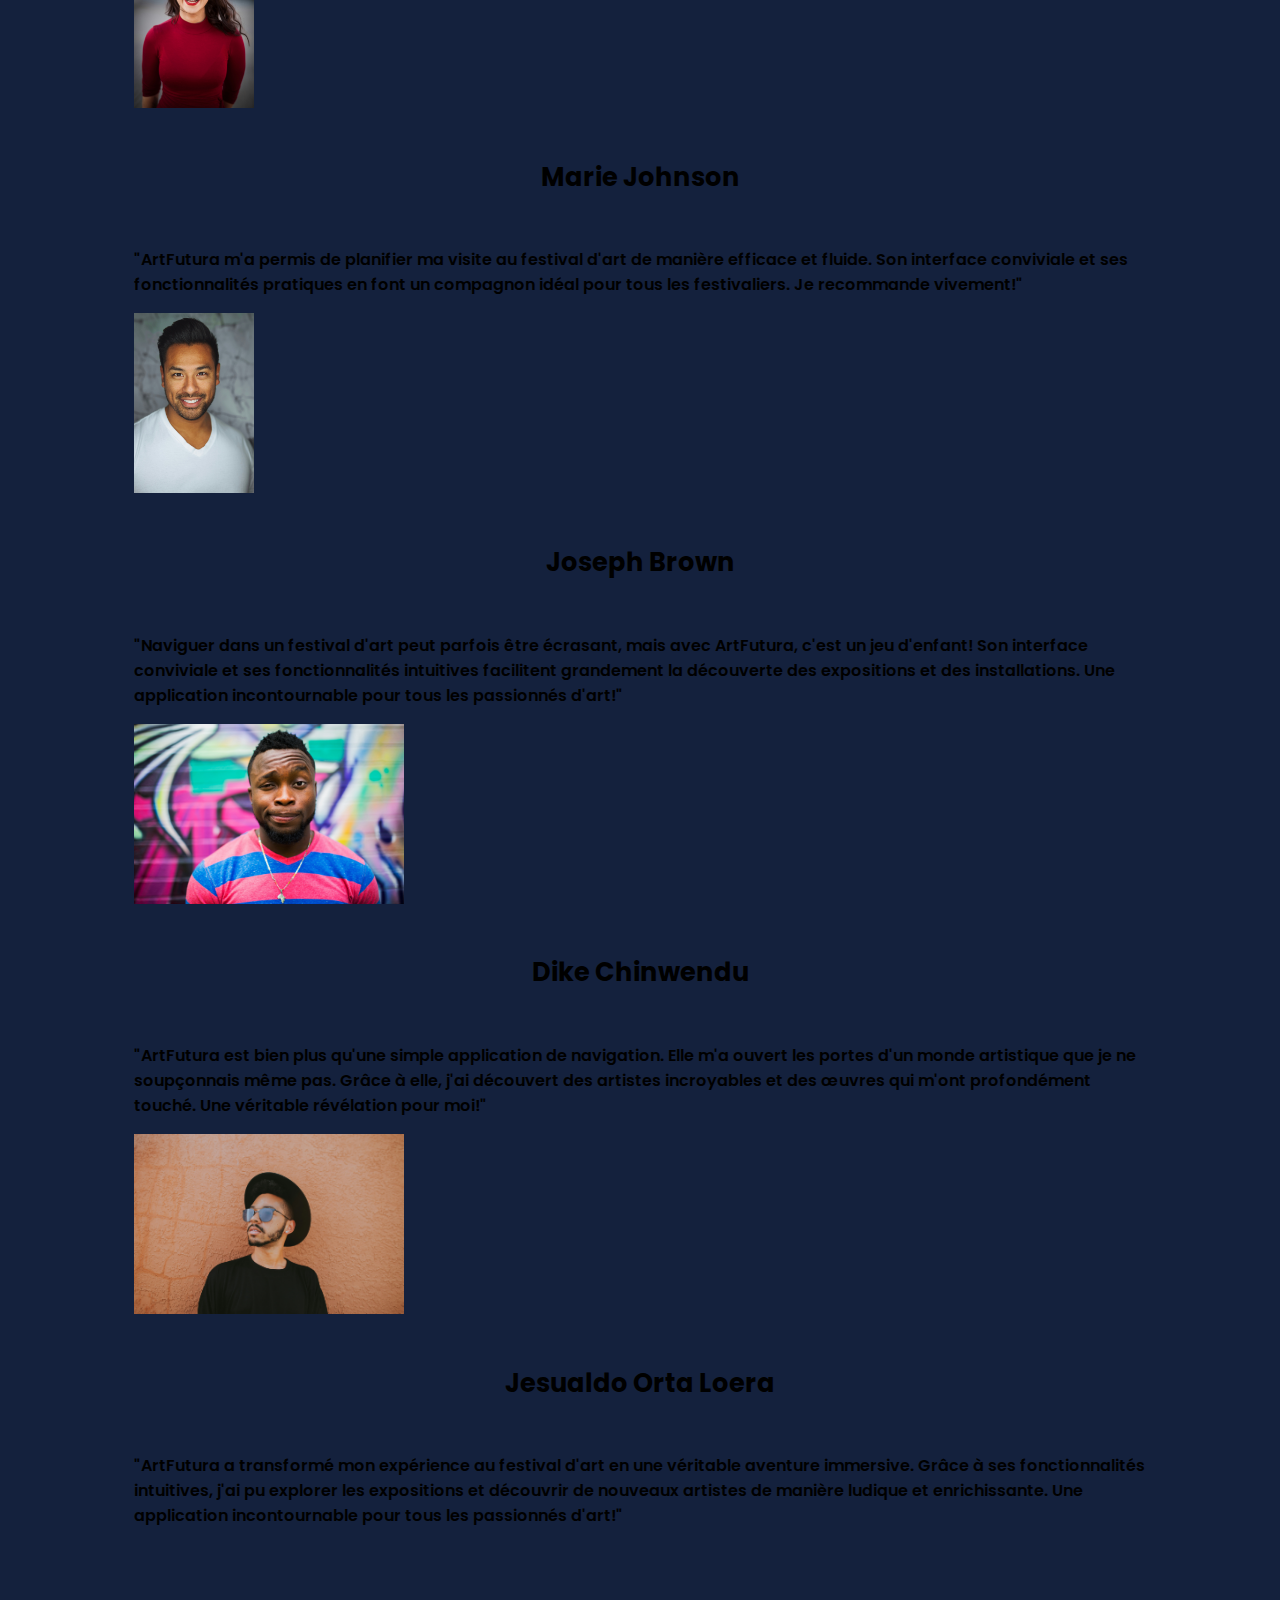
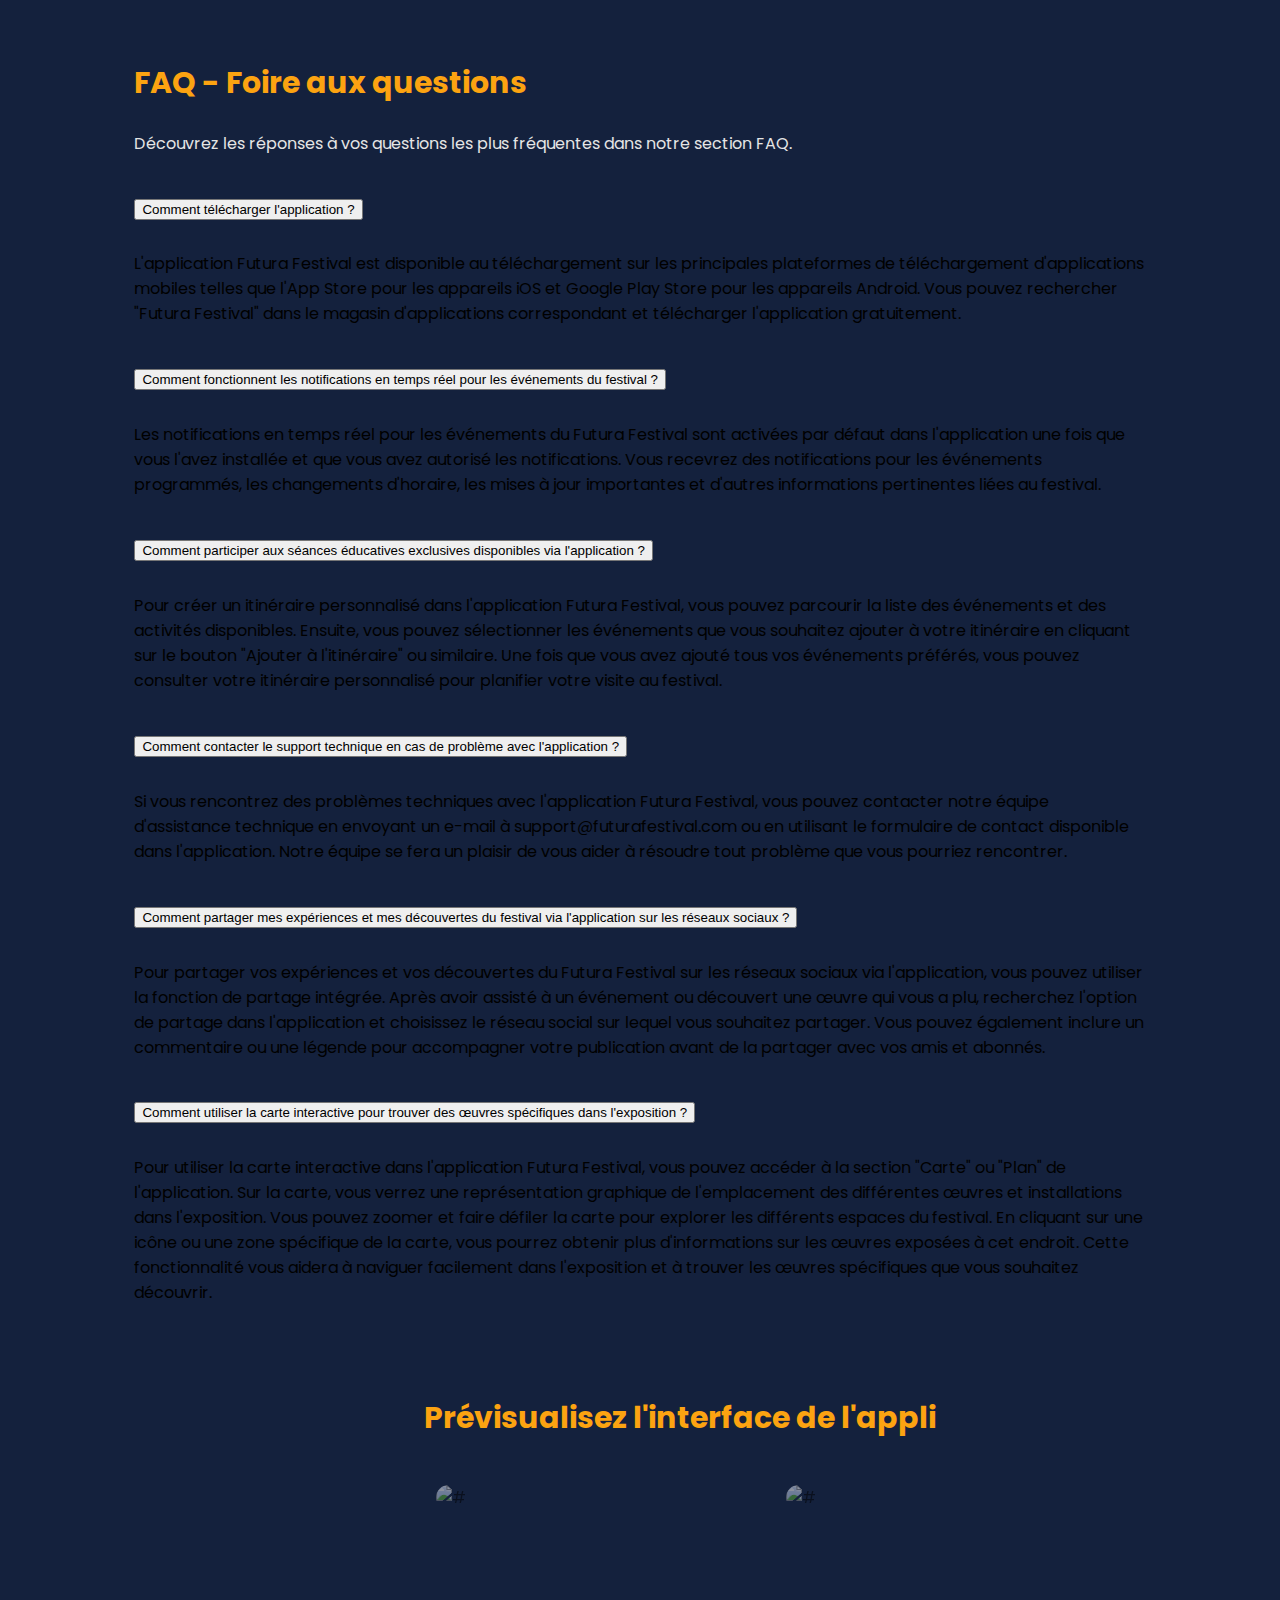
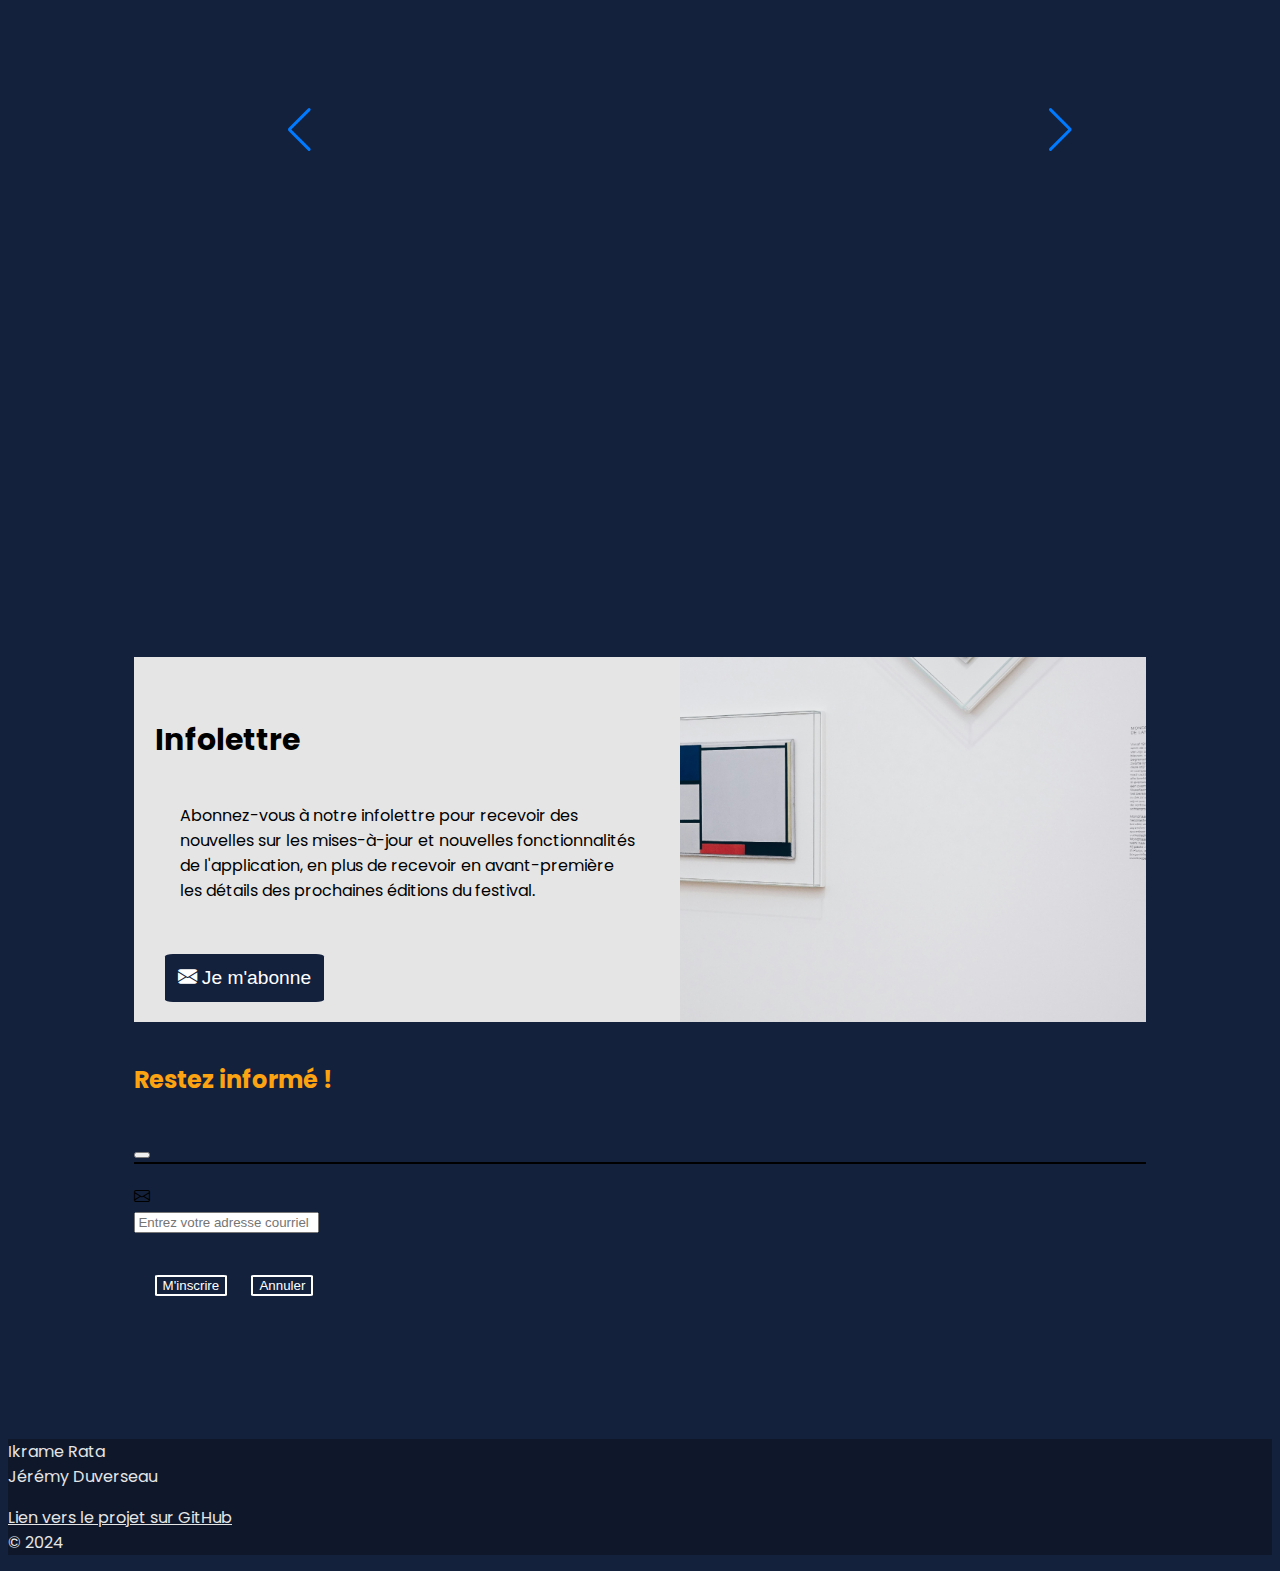
==== commit ef1b4fc5: "Update index.html" ====
--- a/duverseau_jeremy_rata_ikrame_p1_582-424MO/index.html
+++ b/duverseau_jeremy_rata_ikrame_p1_582-424MO/index.html
@@ -24,6 +24,7 @@
       href="https://cdn.jsdelivr.net/npm/swiper@11/swiper-bundle.min.css"
     />
   </head>
+  <!-- Section Navbar -->
   <body data-spy="scroll" data-target=".navbar" data-offset="50">
     <header>
       <nav class="navbar navbar-expand-lg navbar-dark fixed-top">
--- a/duverseau_jeremy_rata_ikrame_p1_582-424MO/scss/custom.css
+++ b/duverseau_jeremy_rata_ikrame_p1_582-424MO/scss/custom.css
@@ -1 +1,7 @@
 /*# sourceMappingURL=custom.css.map */
+
+@import "../vendors/bootstrap-5.3.2/scss/bootstrap";
+
+@import "../vendors/bootstrap-5.3.2/scss/_maps.scss";
+
+@import "../vendors/bootstrap-5.3.2/scss/_buttons.scss";
--- a/duverseau_jeremy_rata_ikrame_p1_582-424MO/css/style-lp.css
+++ b/duverseau_jeremy_rata_ikrame_p1_582-424MO/css/style-lp.css
@@ -27,8 +27,8 @@
 }
 
 .navbar-brand {
-  width: 5%;
-  height: auto;
+  height: 80px;
+  width: 80px;
 }
 
 .description-app {
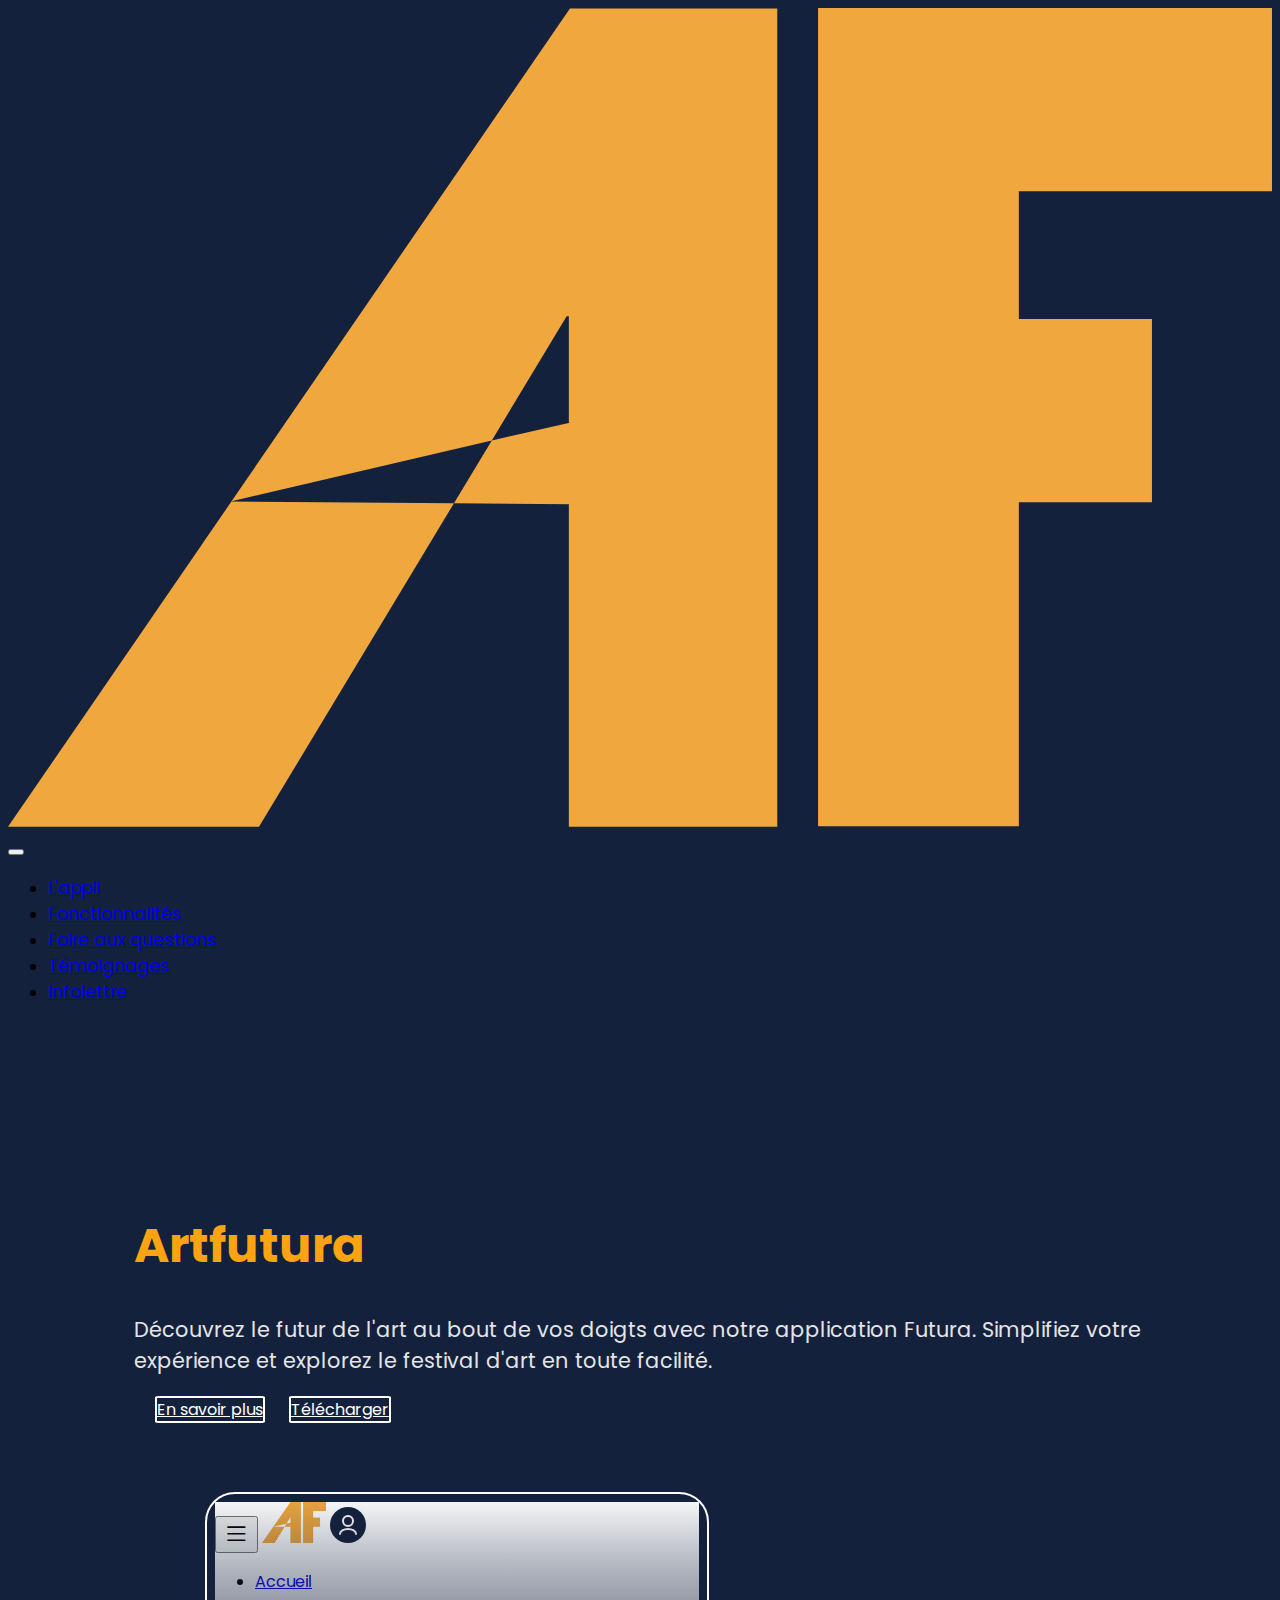
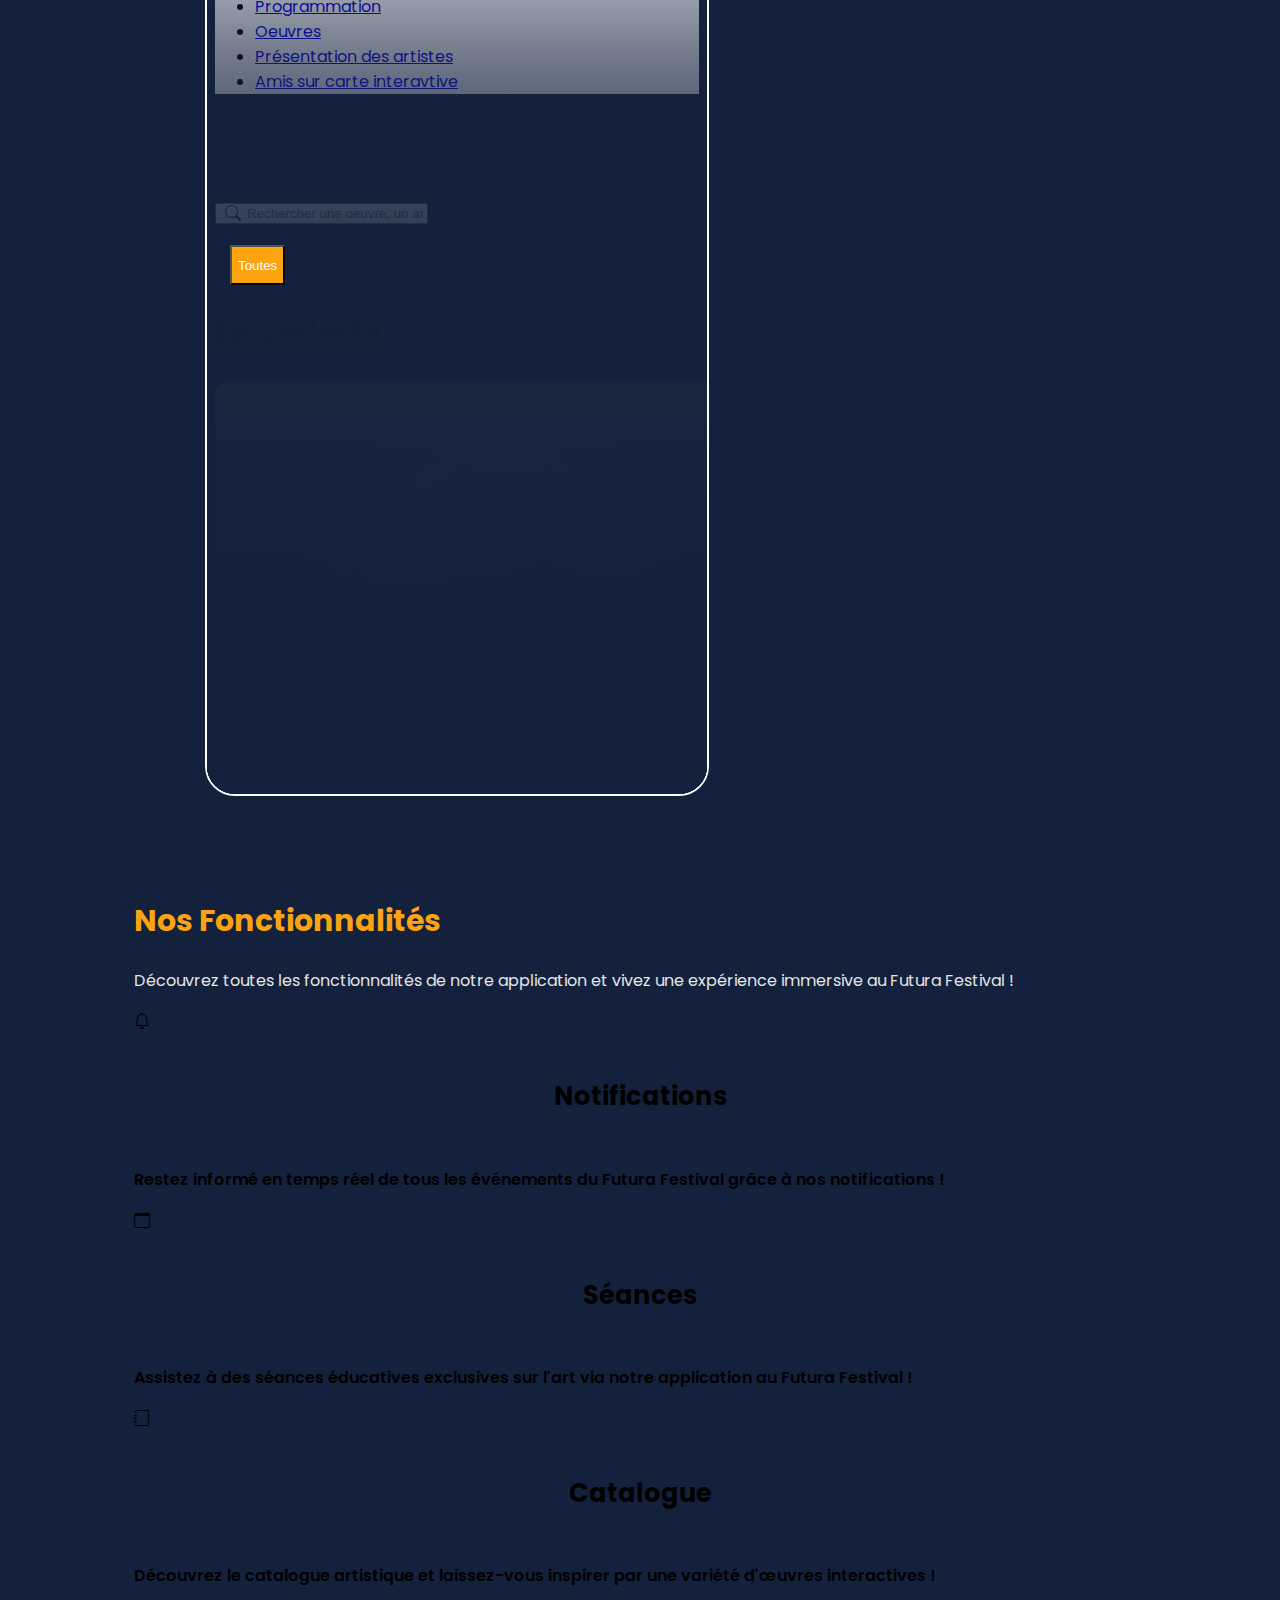
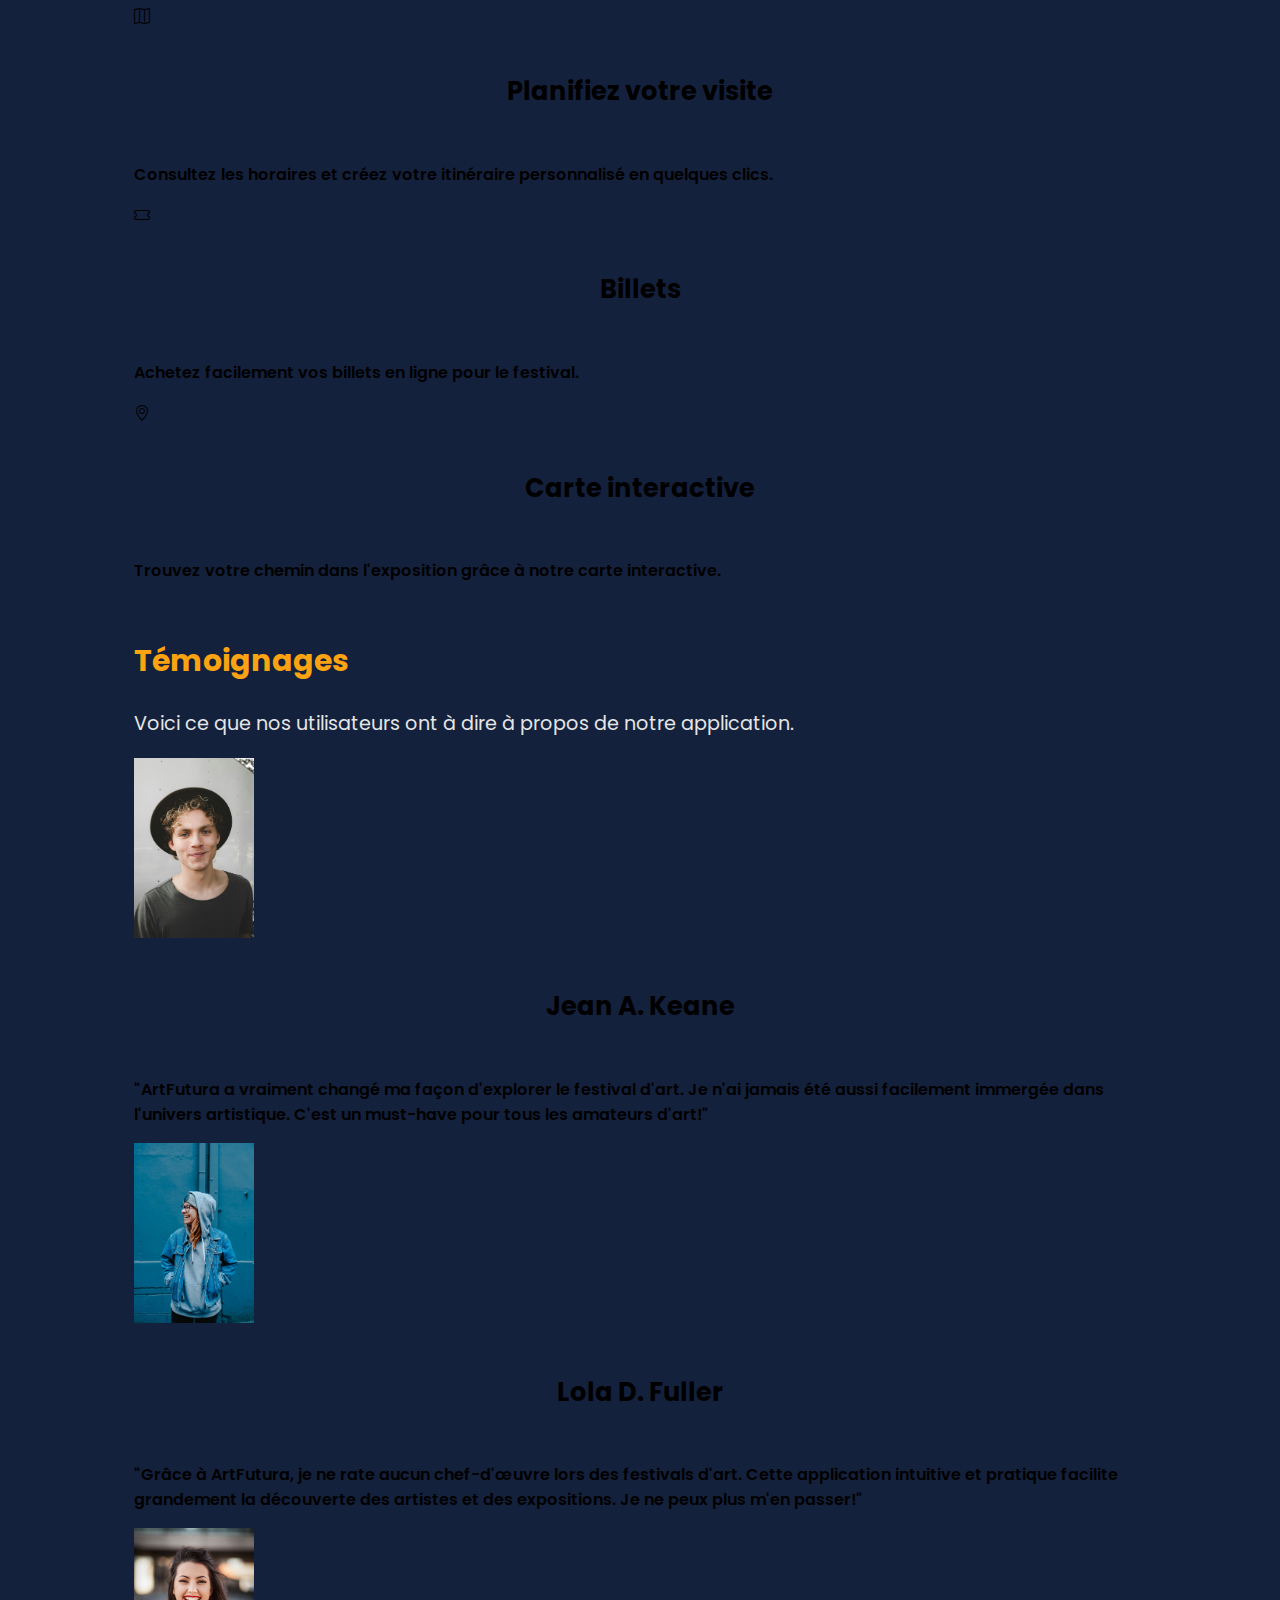
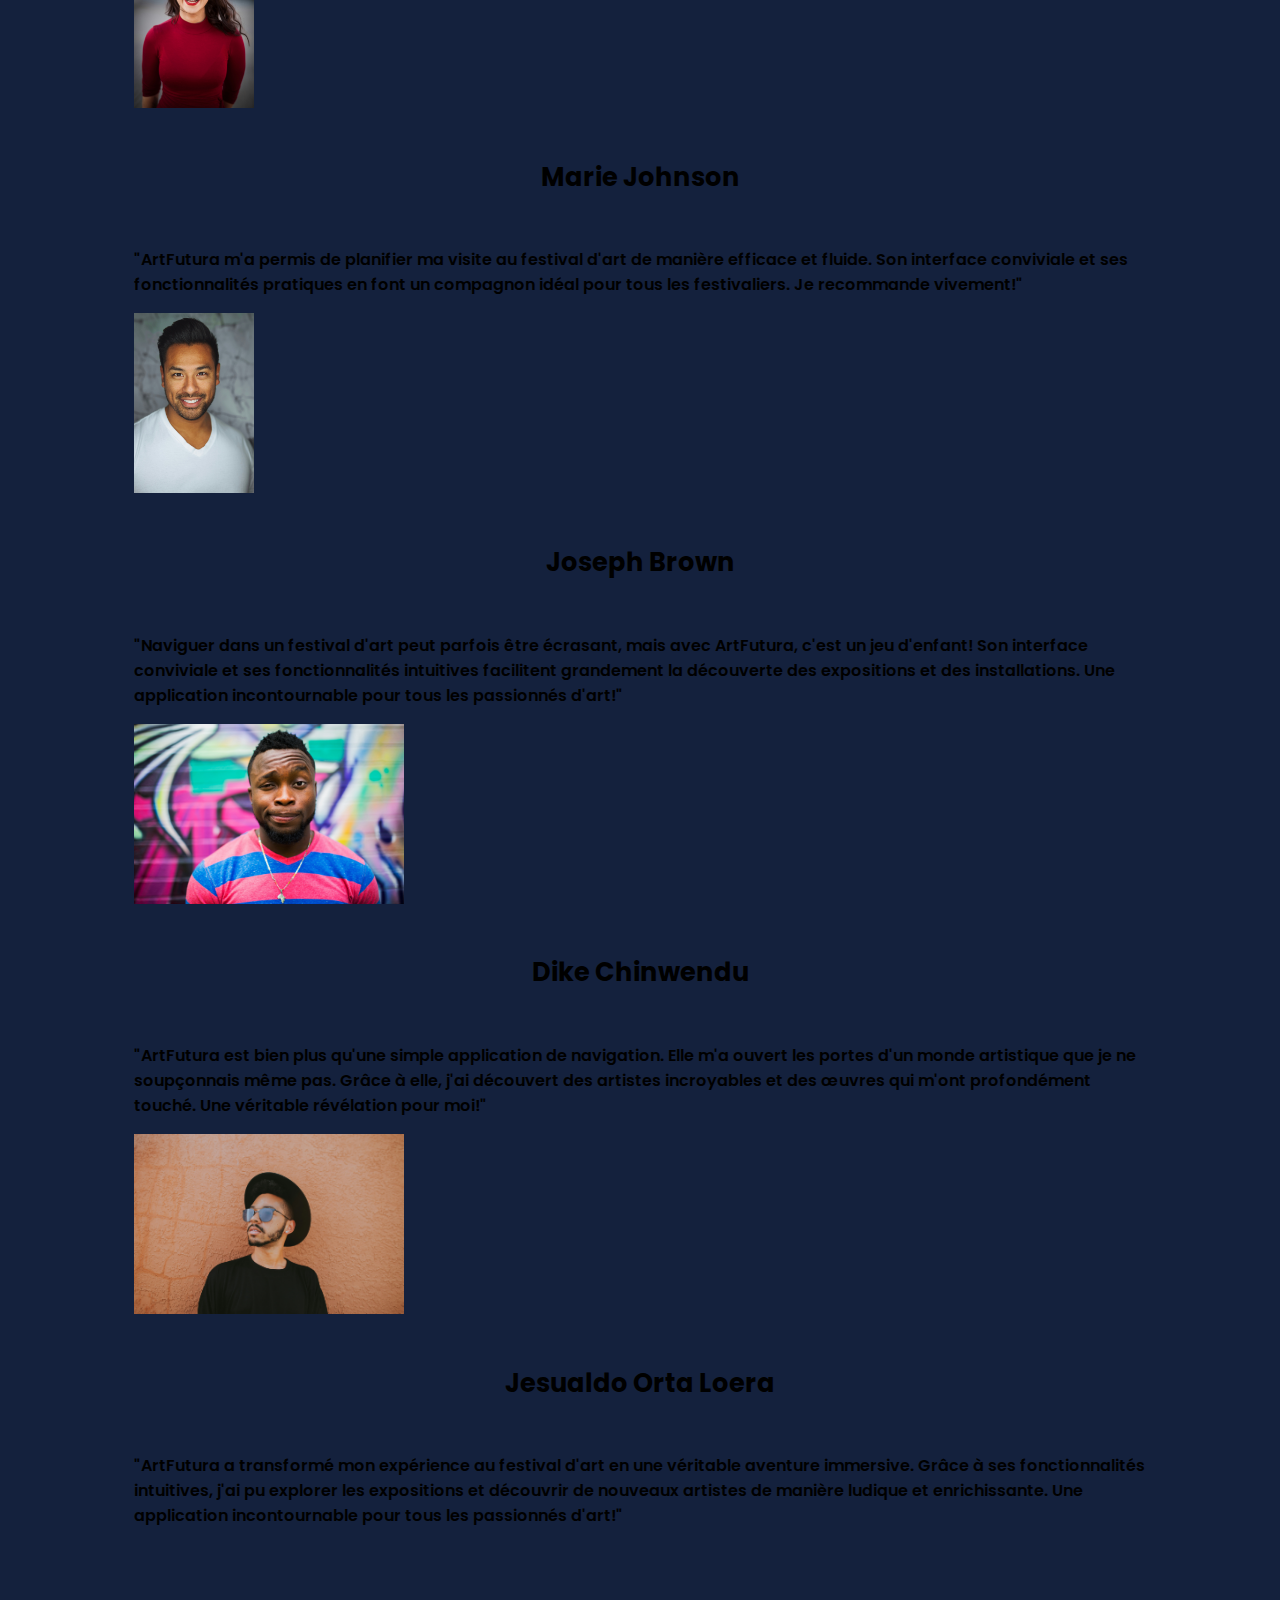
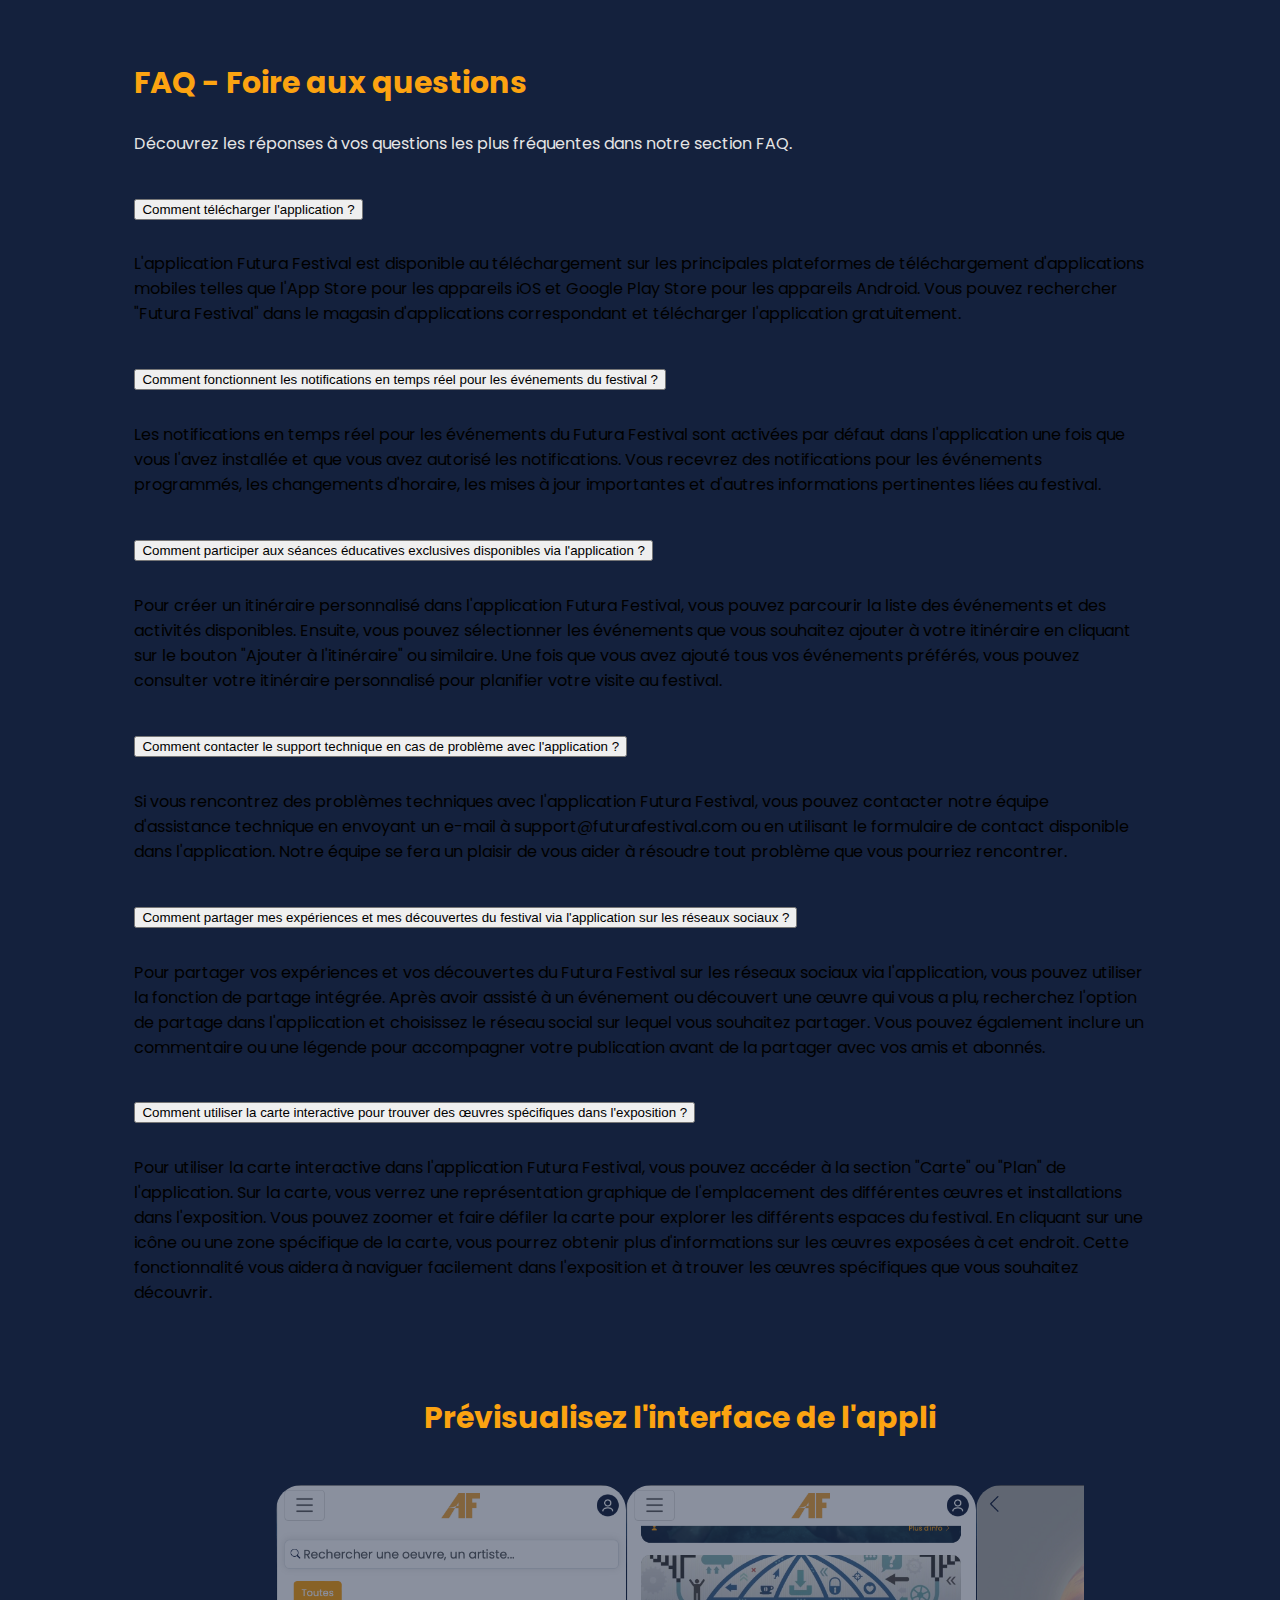
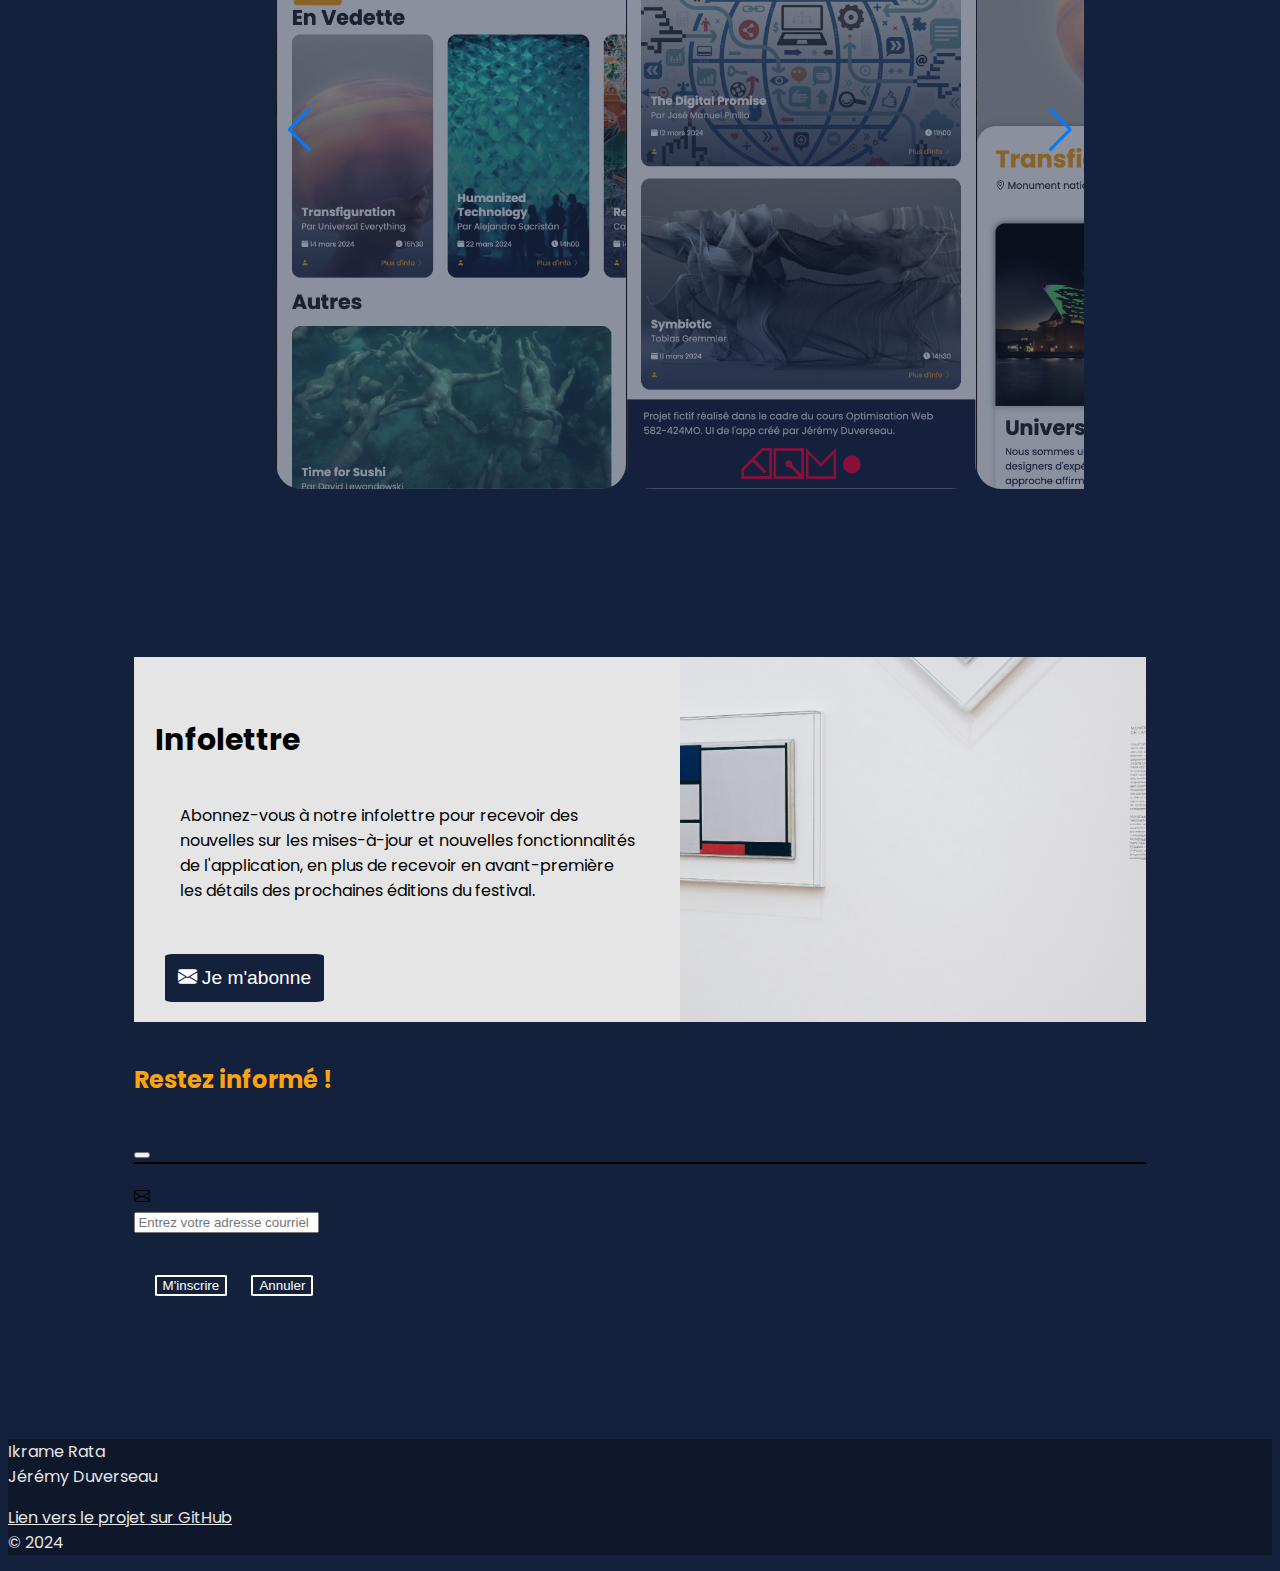
==== commit b6145077: "p1.3 - ajout des captures d'écran" ====
--- a/duverseau_jeremy_rata_ikrame_p1_582-424MO/index.html
+++ b/duverseau_jeremy_rata_ikrame_p1_582-424MO/index.html
@@ -642,21 +642,21 @@
             <!-- Slides -->
             <div class="swiper-slide">
               <img
-                src="./assets/screenshots_app/app_haut_de_page.jpg"
+                src="./assets/images/captures/acceuil.png"
                 alt="#"
               />
             </div>
             <div class="swiper-slide">
-              <img src="./assets/screenshots_app/app_mi_page.jpg" alt="#" />
+              <img src="./assets/images/captures/bas_de_page.png" alt="#" />
             </div>
             <div class="swiper-slide">
               <img
-                src="./assets/screenshots_app/art_haut_de_page.jpg"
+                src="./assets/images/captures/artwork.png"
                 alt="#"
               />
             </div>
             <div class="swiper-slide">
-              <img src="./assets/screenshots_app/art_formulaire.jpg" alt="#" />
+              <img src="./assets/images/captures/burgermenu.png alt="#" />
             </div>
           </div>
 
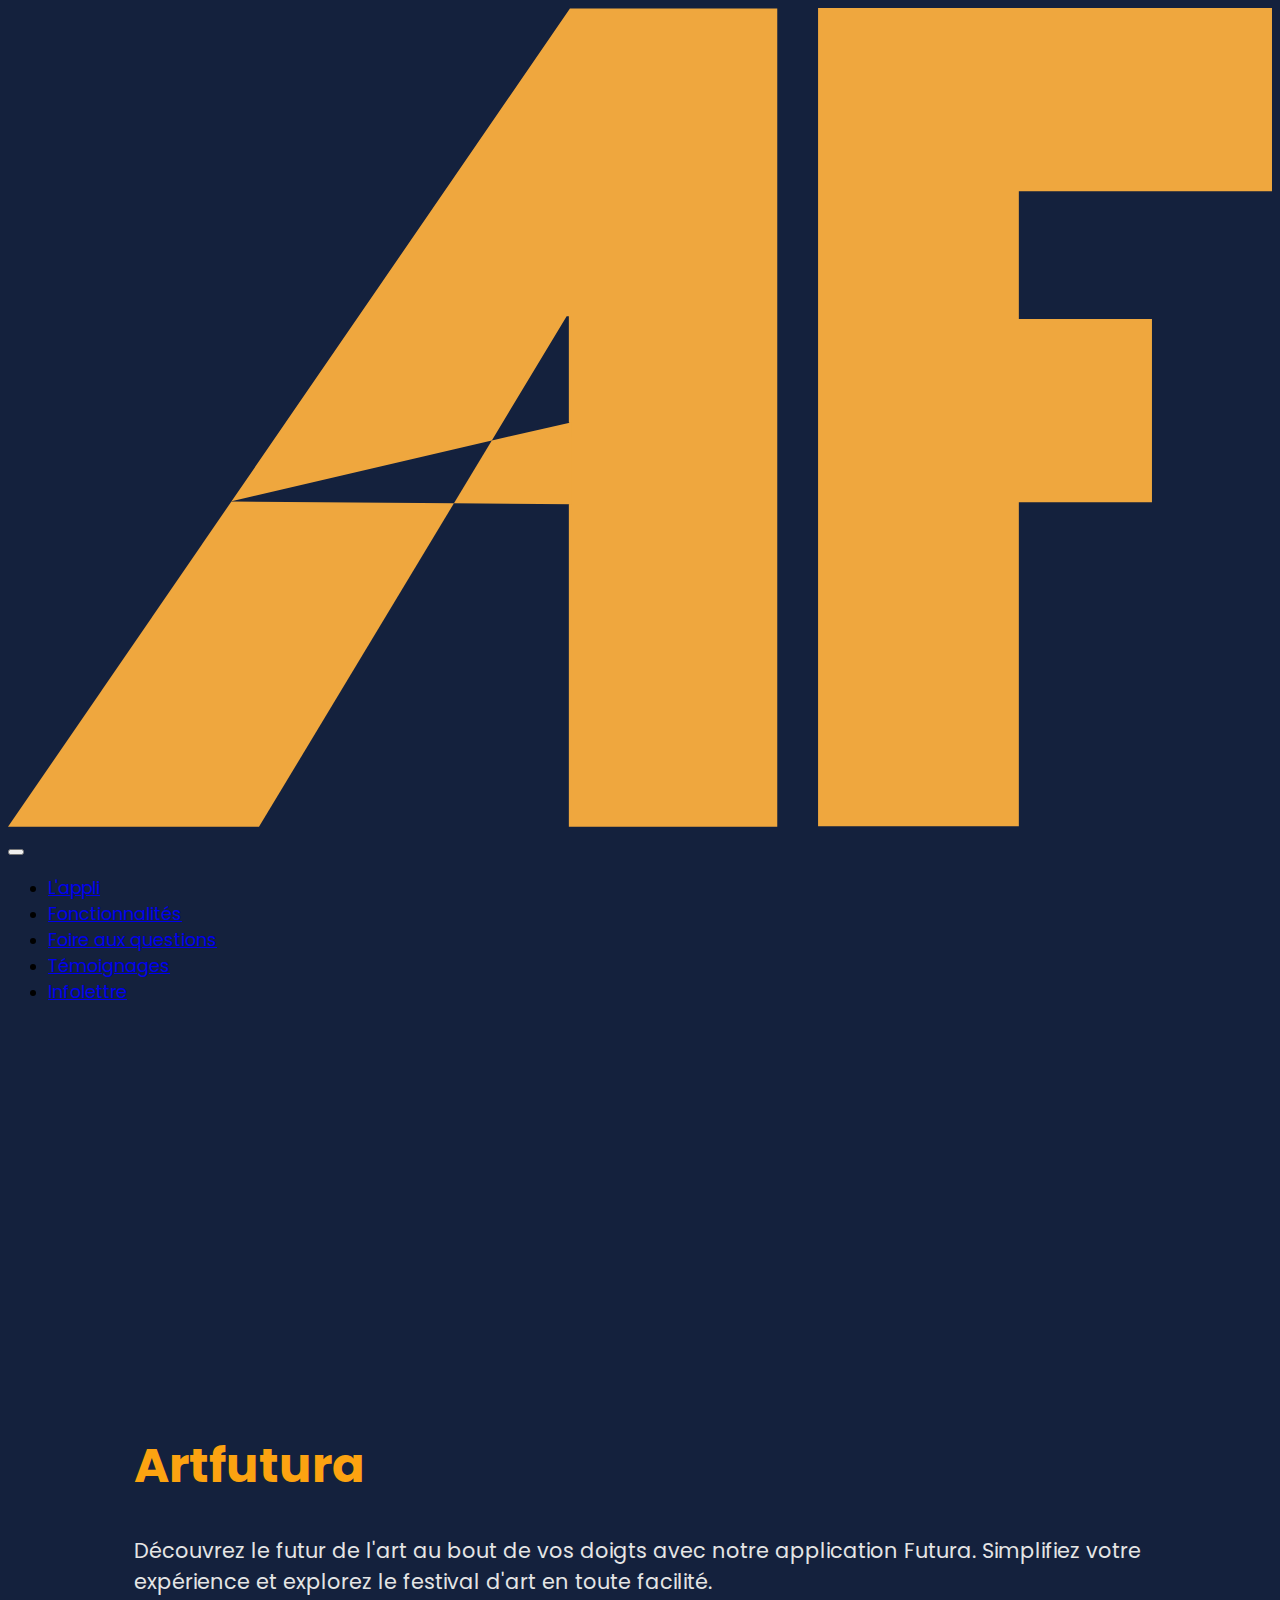
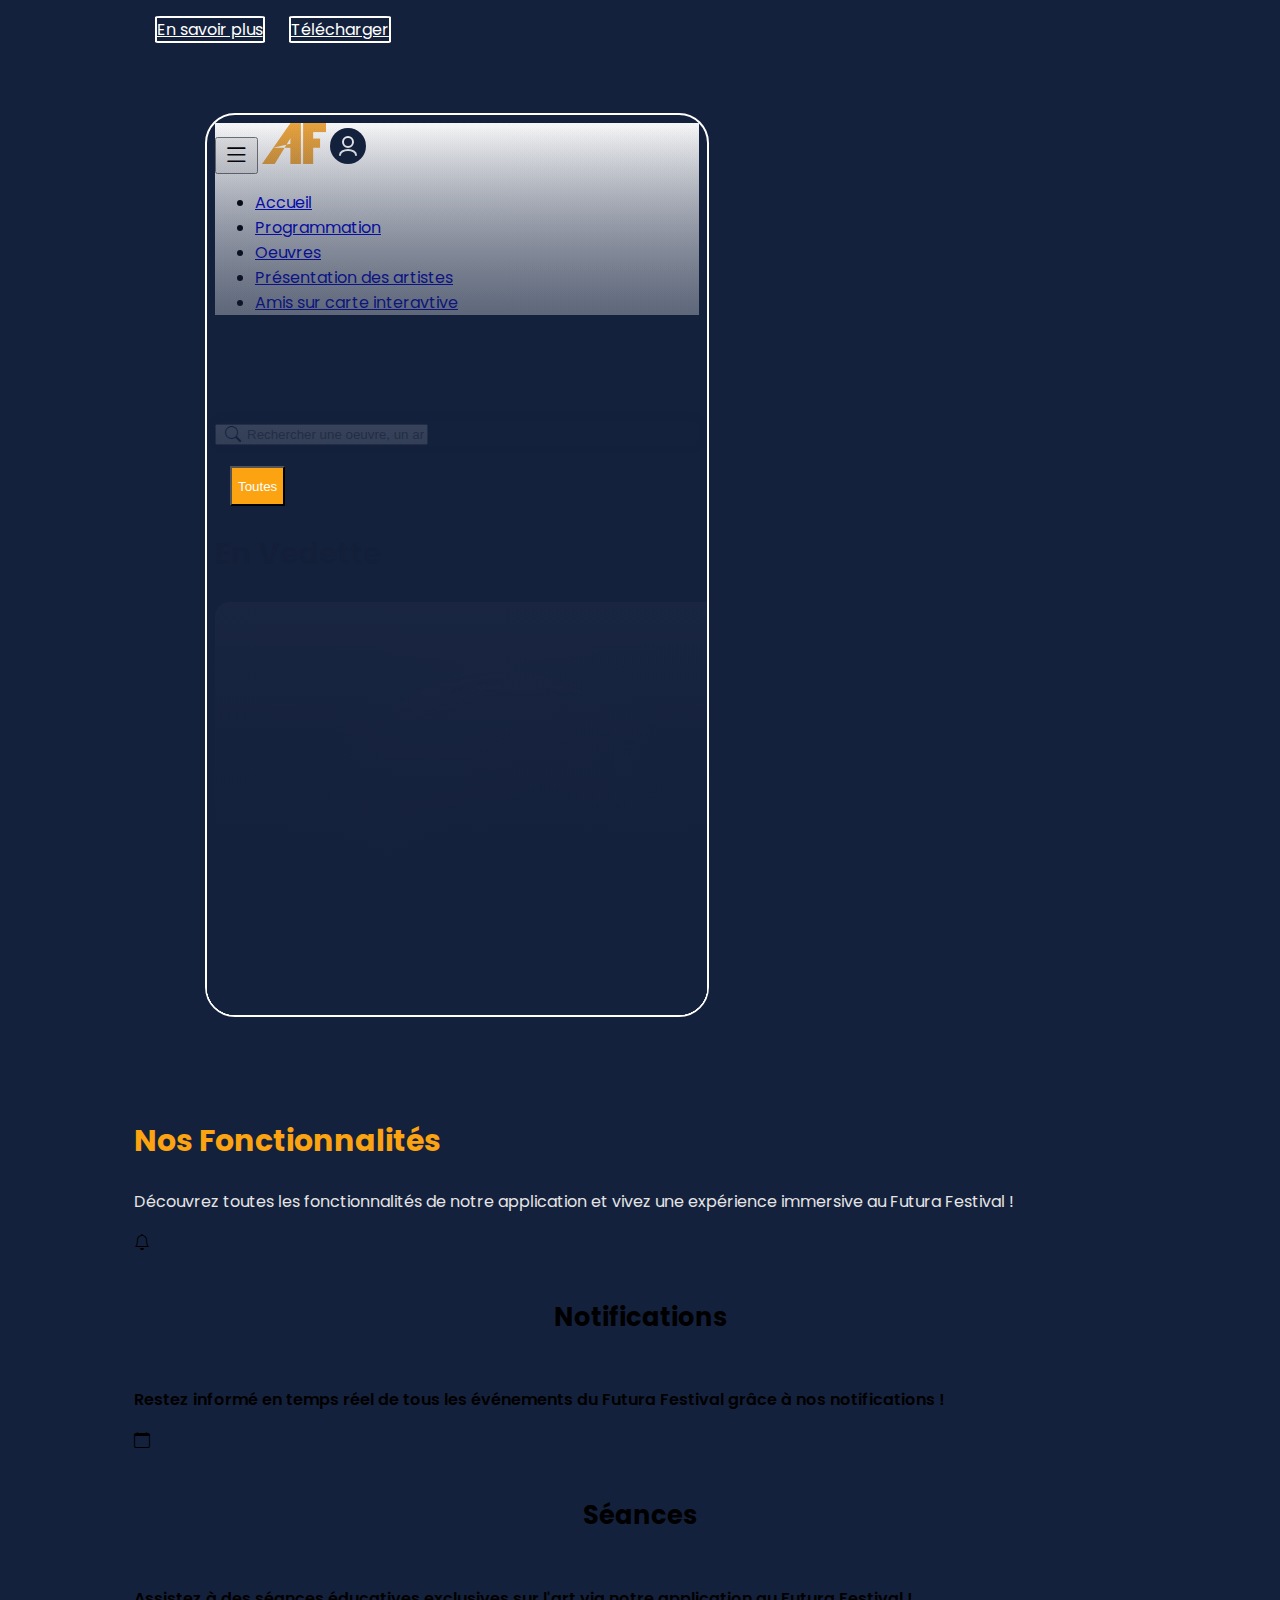
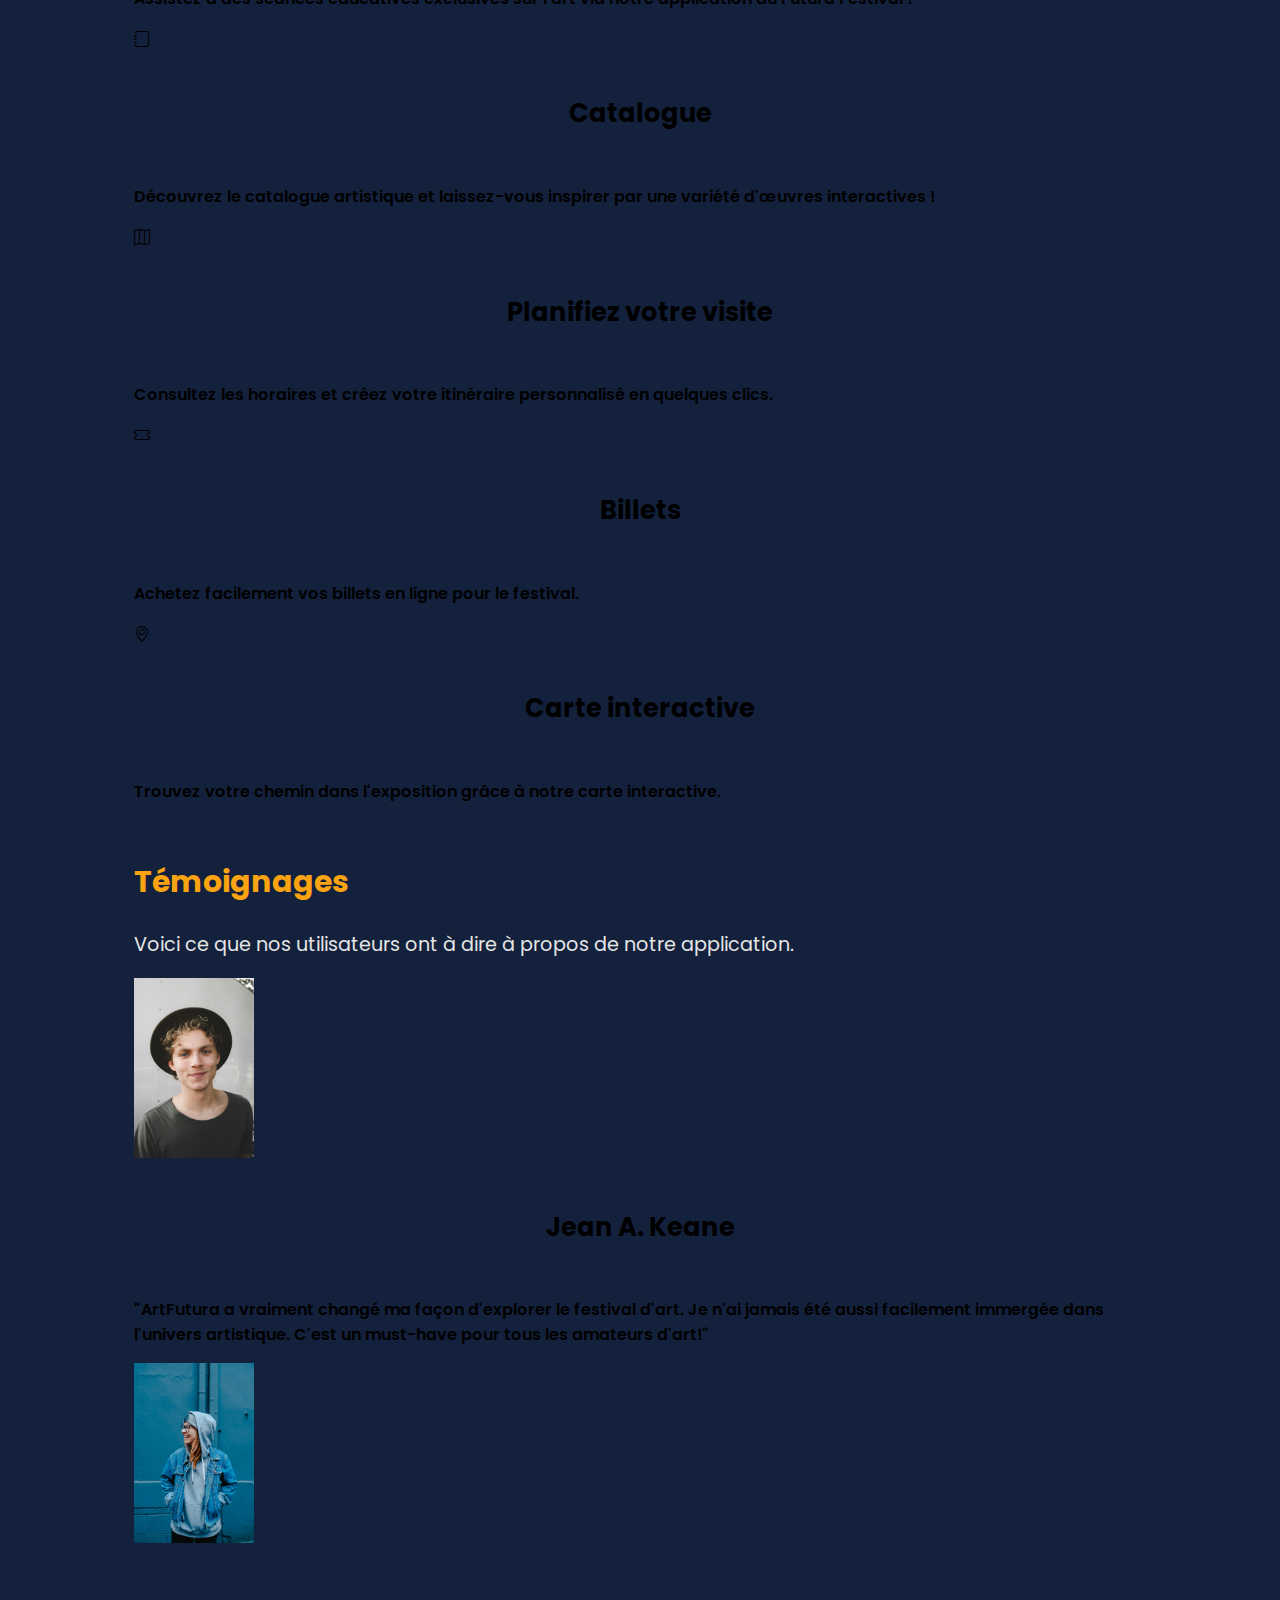
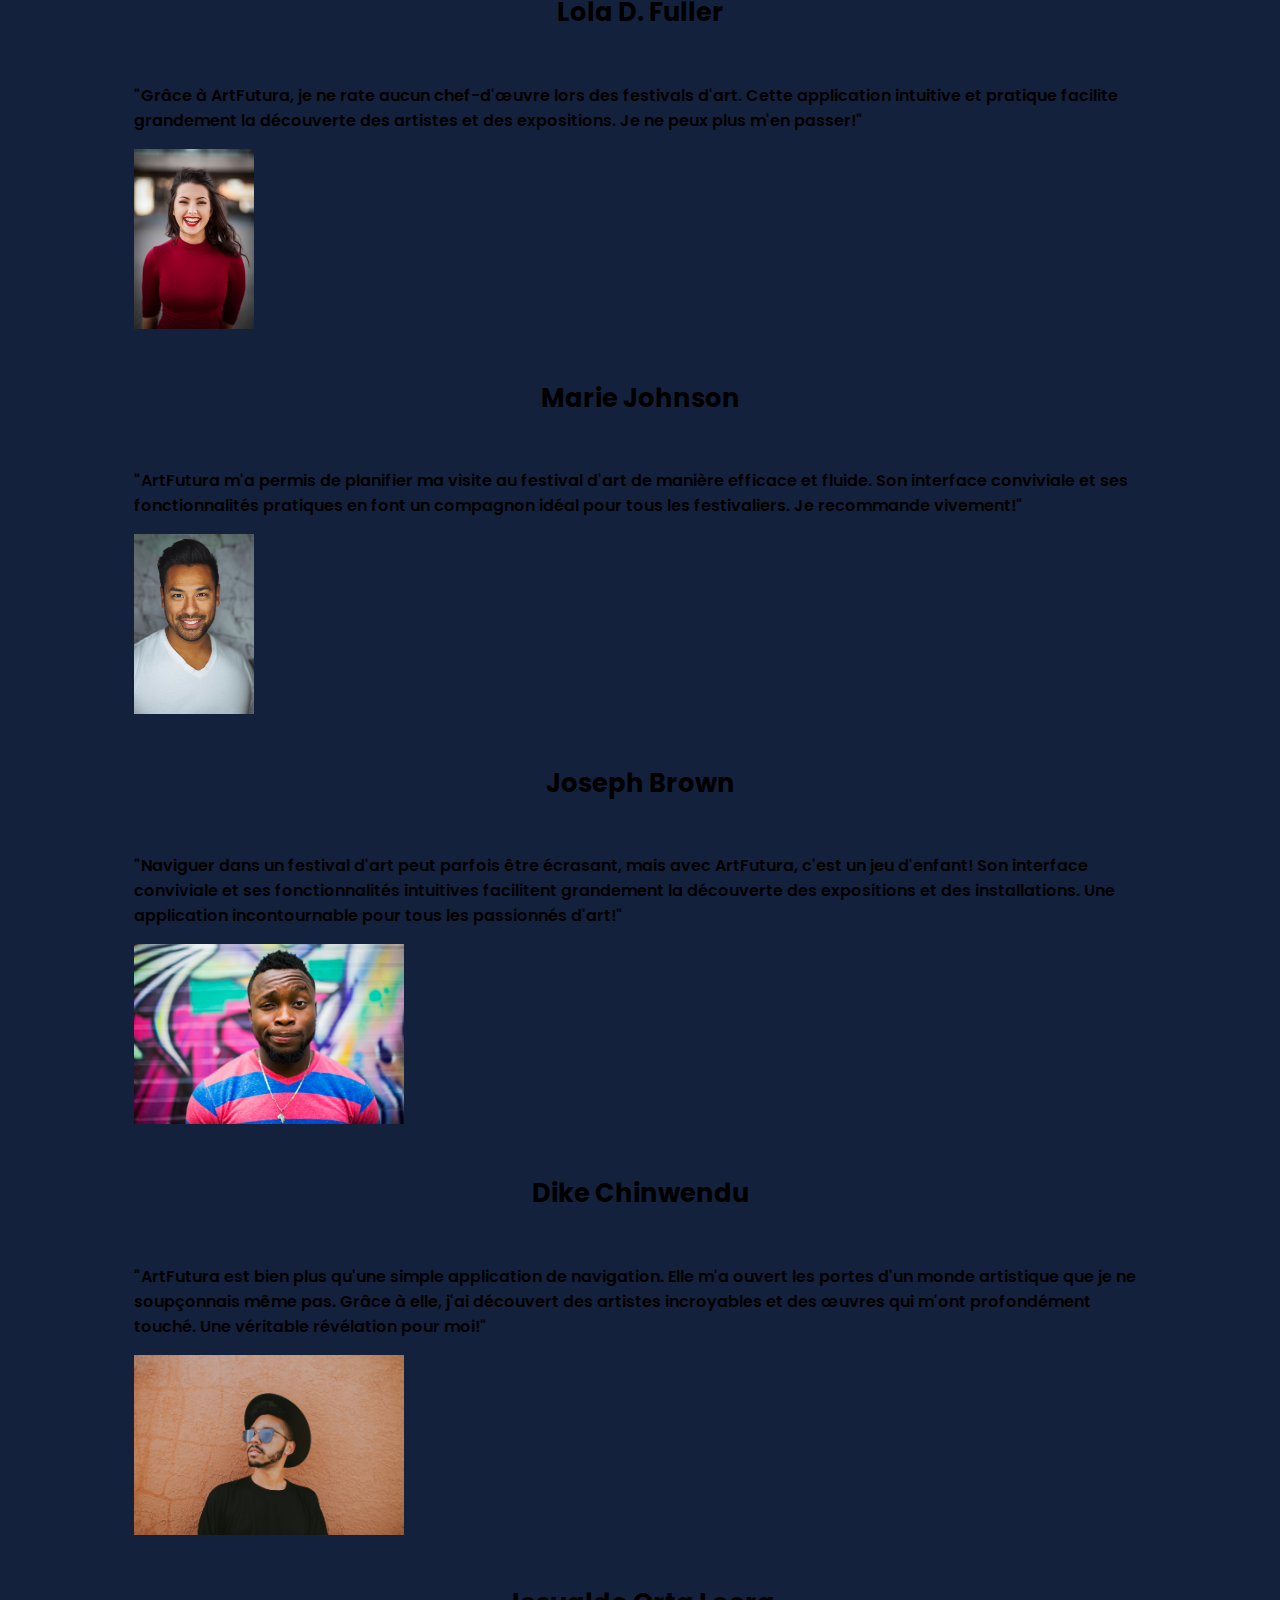
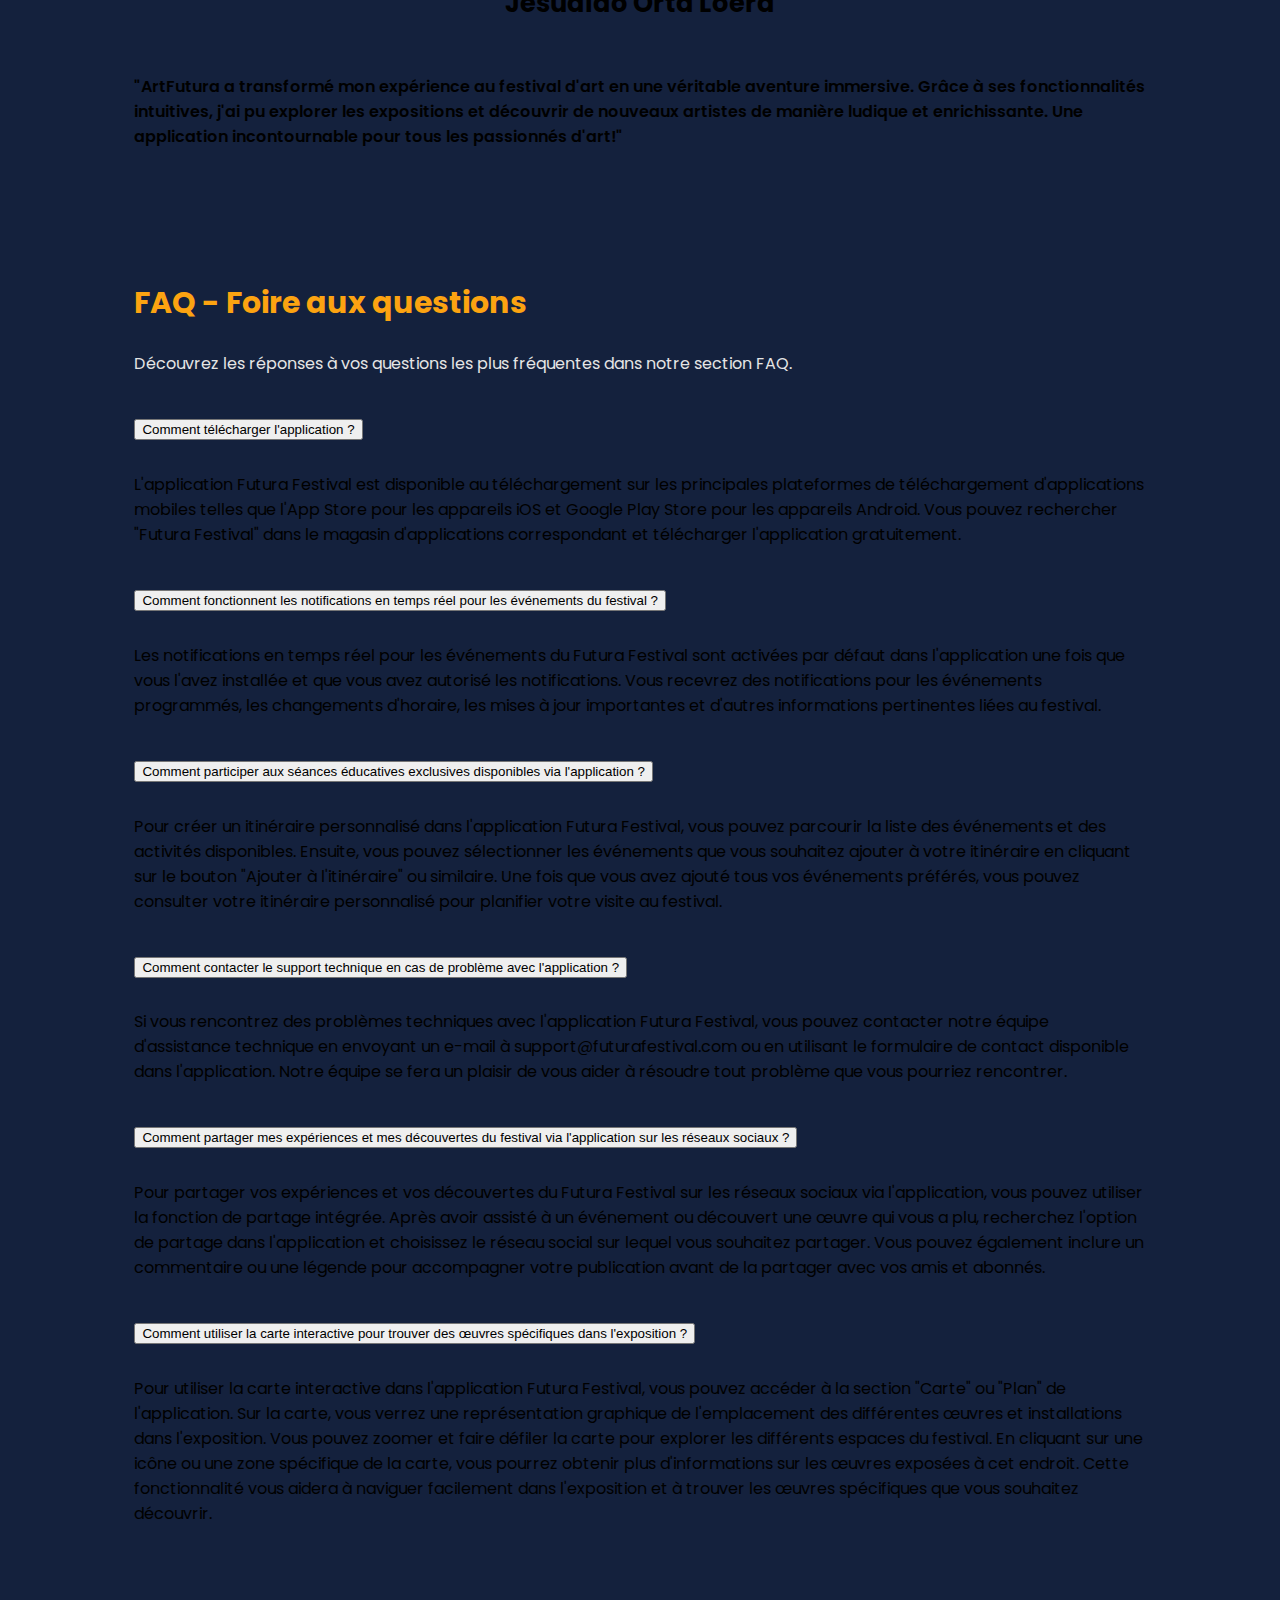
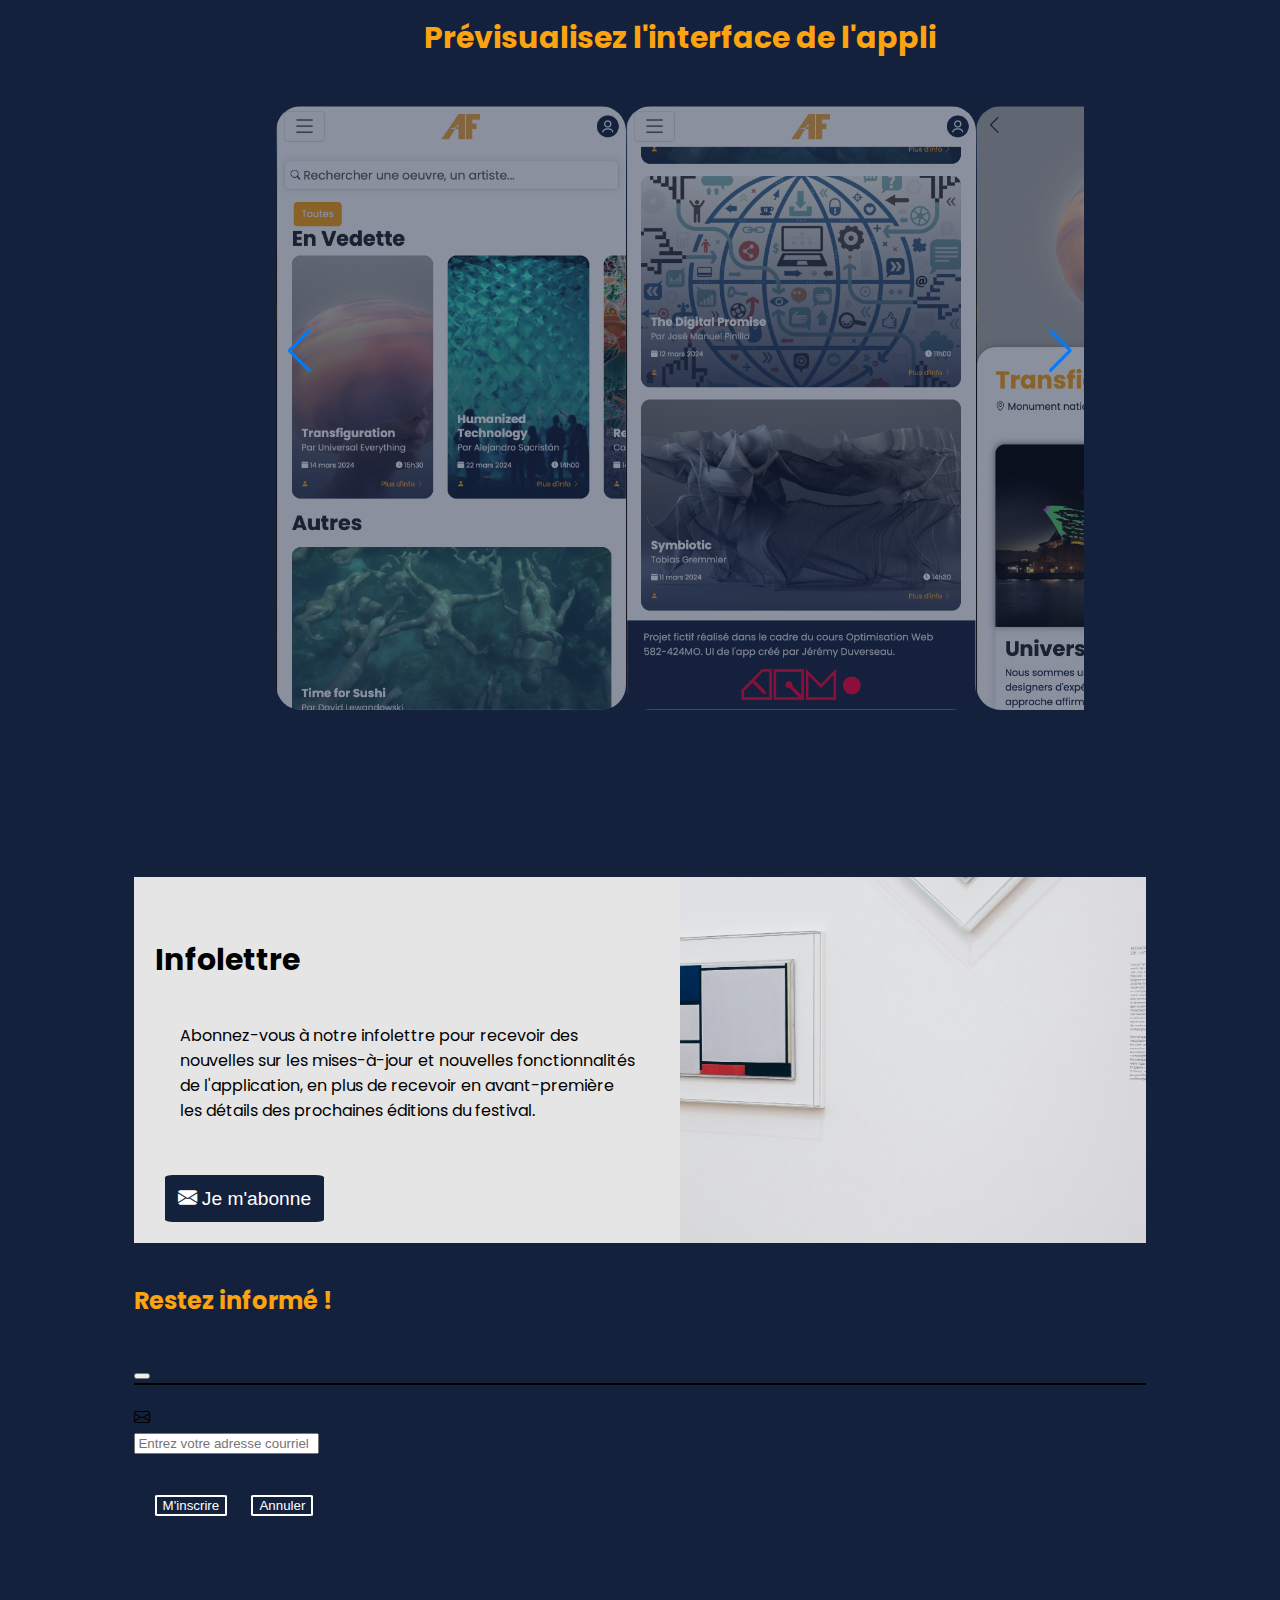
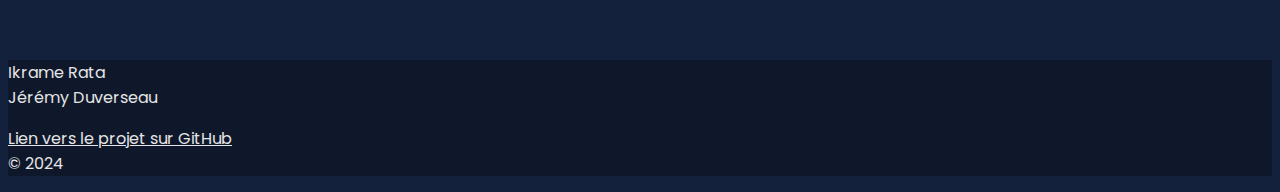
==== commit 13c6d9ef: "Changements LP" ====
--- a/duverseau_jeremy_rata_ikrame_p1_582-424MO/index.html
+++ b/duverseau_jeremy_rata_ikrame_p1_582-424MO/index.html
@@ -114,13 +114,13 @@
     </header>
     <main>
       <!-- Section Hero -->
-      <section class="hero px-lg-5">
+      <section class="hero px-lg-5 py-5">
         <!-- Section appli -->
         <section id="appli">
           <section id="lappli" class="container">
             <div class="row">
               <div class="col-lg-6 mt-4 mt-lg-0">
-                <div class="container">
+                <div class="container app-container">
                   <h1 class="titreapp">Artfutura</h1>
                   <p class="description-app">
                     Découvrez le futur de l'art au bout de vos doigts avec notre
@@ -156,7 +156,7 @@
       <!-- Section fonctionnalites -->
       <section id="fonctionnalites">
         <!-- Section Features -->
-        <section id="section-features" class="mt-5 mb-5">
+        <section id="section-features" class="mt-5 mb-5 py-5">
           <div class="container">
             <!-- Première rangée pour le titre et le paragraphe -->
             <div class="row">
@@ -637,35 +637,31 @@
       <section class="container" id="view-more">
         <!-- Slider main container -->
         <div class="swiper swiper-screenshots">
-          <h2 class="swipertitle">Prévisualisez l'interface de l'appli</h2>
+          <h2 class="swiper-title">Prévisualisez l'interface de l'appli</h2>
           <div class="swiper-wrapper">
             <!-- Slides -->
             <div class="swiper-slide">
-              <img
-                src="./assets/images/captures/acceuil.png"
-                alt="#"
-              />
+              <img src="./assets/screenshots_app/acceuil.png" alt="#" />
             </div>
             <div class="swiper-slide">
-              <img src="./assets/images/captures/bas_de_page.png" alt="#" />
+              <img src="./assets/screenshots_app/bas_de_page.png" alt="#" />
             </div>
             <div class="swiper-slide">
-              <img
-                src="./assets/images/captures/artwork.png"
-                alt="#"
-              />
+              <img src="./assets/screenshots_app/artwork.png" alt="#" />
             </div>
             <div class="swiper-slide">
-              <img src="./assets/images/captures/burgermenu.png alt="#" />
-            </div>
-          </div>
-
-          <!-- navigation buttons -->
+              <img src="./assets/screenshots_app/burgermenu.png" alt="#" />
+            </div>
+            <div class="swiper-slide">
+              <img src="./assets/screenshots_app/mi-page_artwork.png" alt="#" />
+            </div>
+          </div>
+
+          <!-- Navigation buttons -->
           <div class="swiper-button-prev"></div>
           <div class="swiper-button-next"></div>
         </div>
       </section>
-
       <!-- Section infolettre -->
       <div class="container-fluid" id="infolettre">
         <div class="row">
--- a/duverseau_jeremy_rata_ikrame_p1_582-424MO/css/style-lp.css
+++ b/duverseau_jeremy_rata_ikrame_p1_582-424MO/css/style-lp.css
@@ -31,6 +31,10 @@
   width: 80px;
 }
 
+.app-container {
+  margin-top: 25%;
+}
+
 .description-app {
   font-size: 1.3rem;
 }
@@ -47,11 +51,12 @@
   font-weight: bolder;
 }
 
+/*----- Changements des textes -----*/
 .titreapp {
   color: var(--secondary);
   font-size: 3rem;
 }
-.swipertitle {
+.swiper-title {
   color: var(--secondary);
 }
 
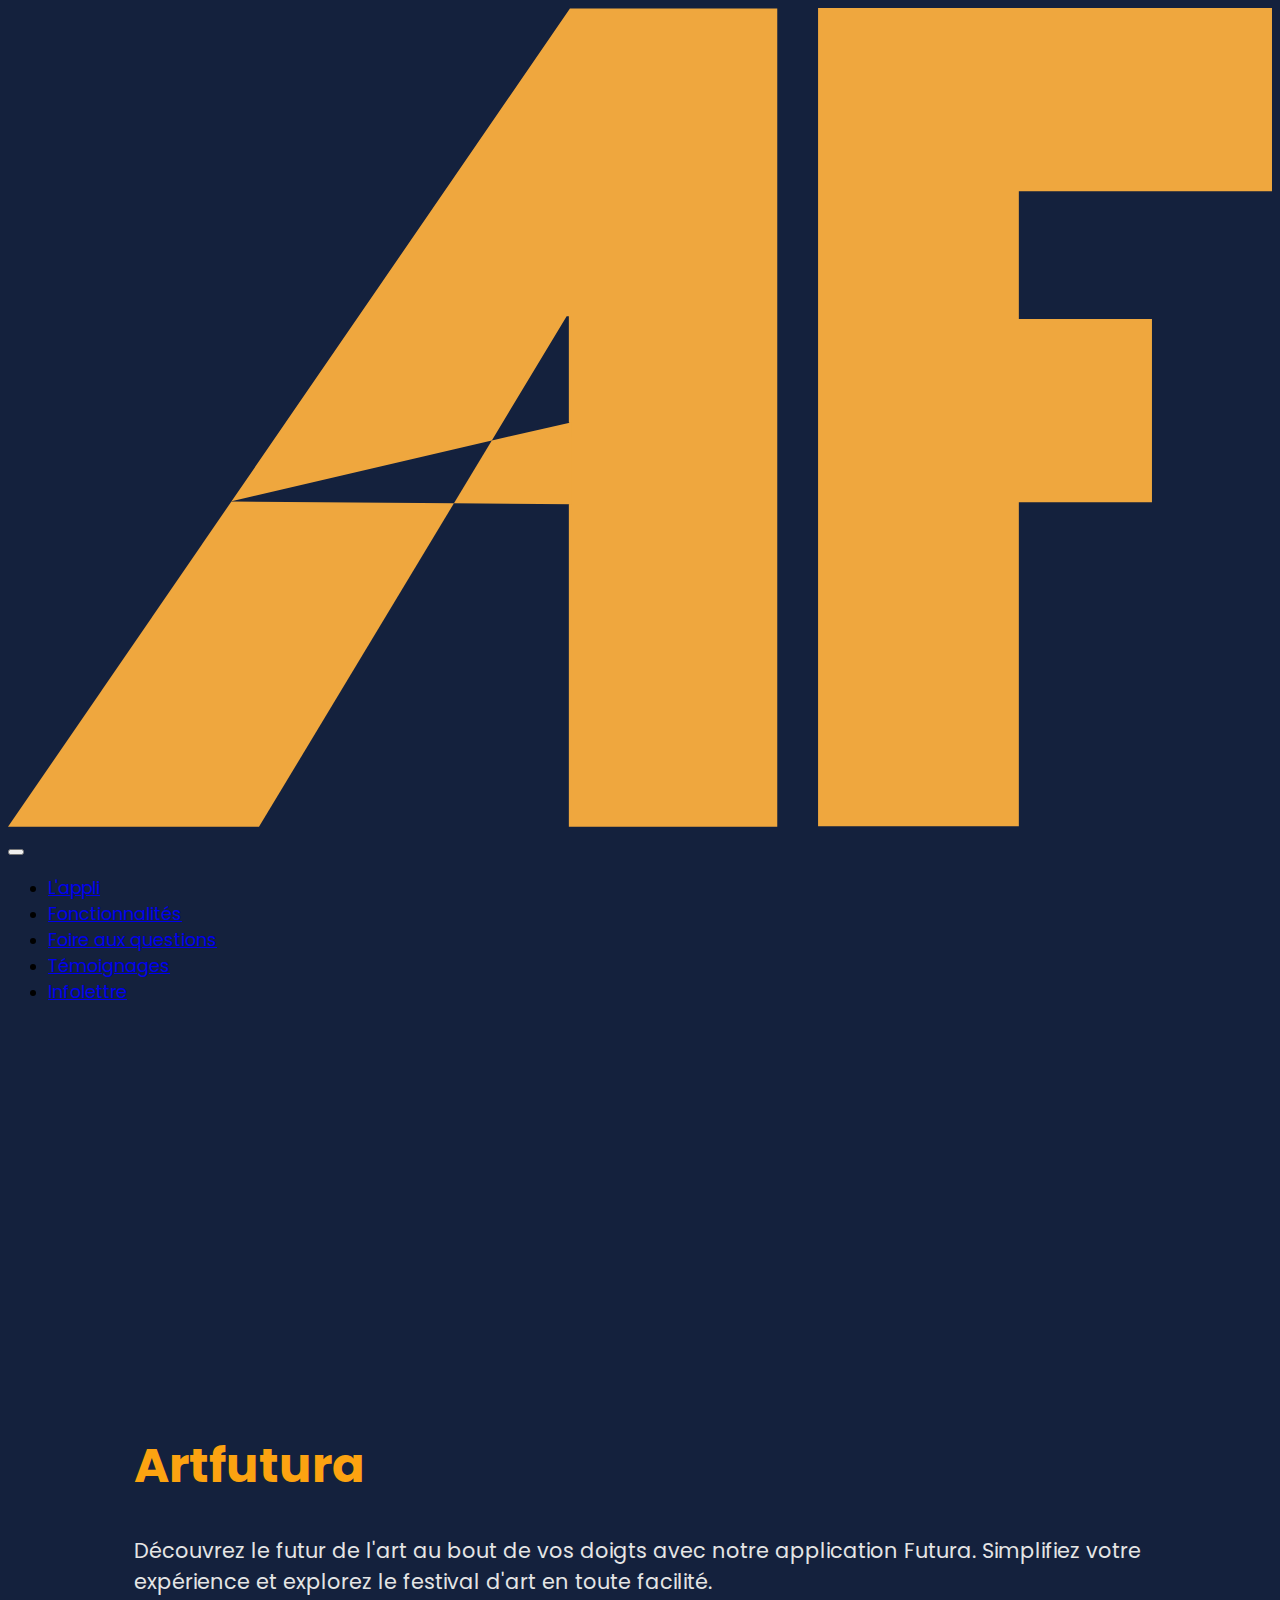
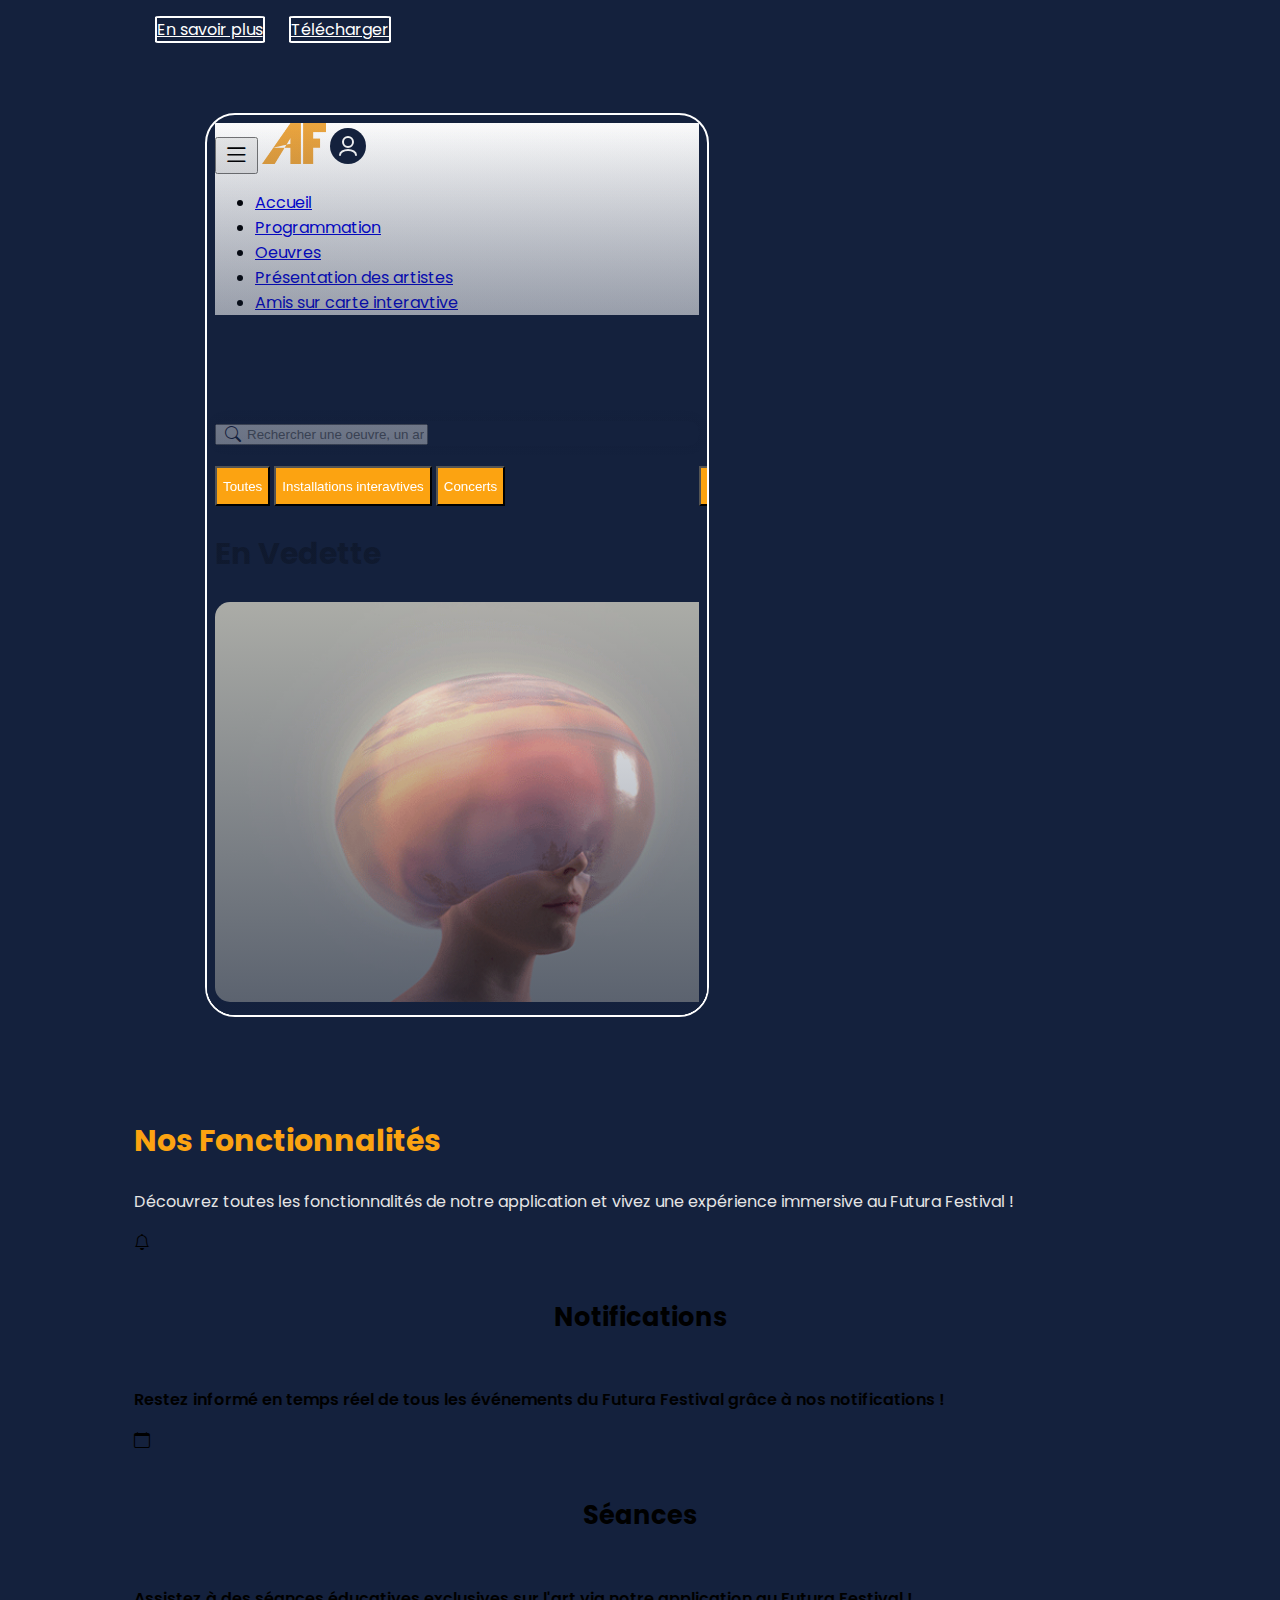
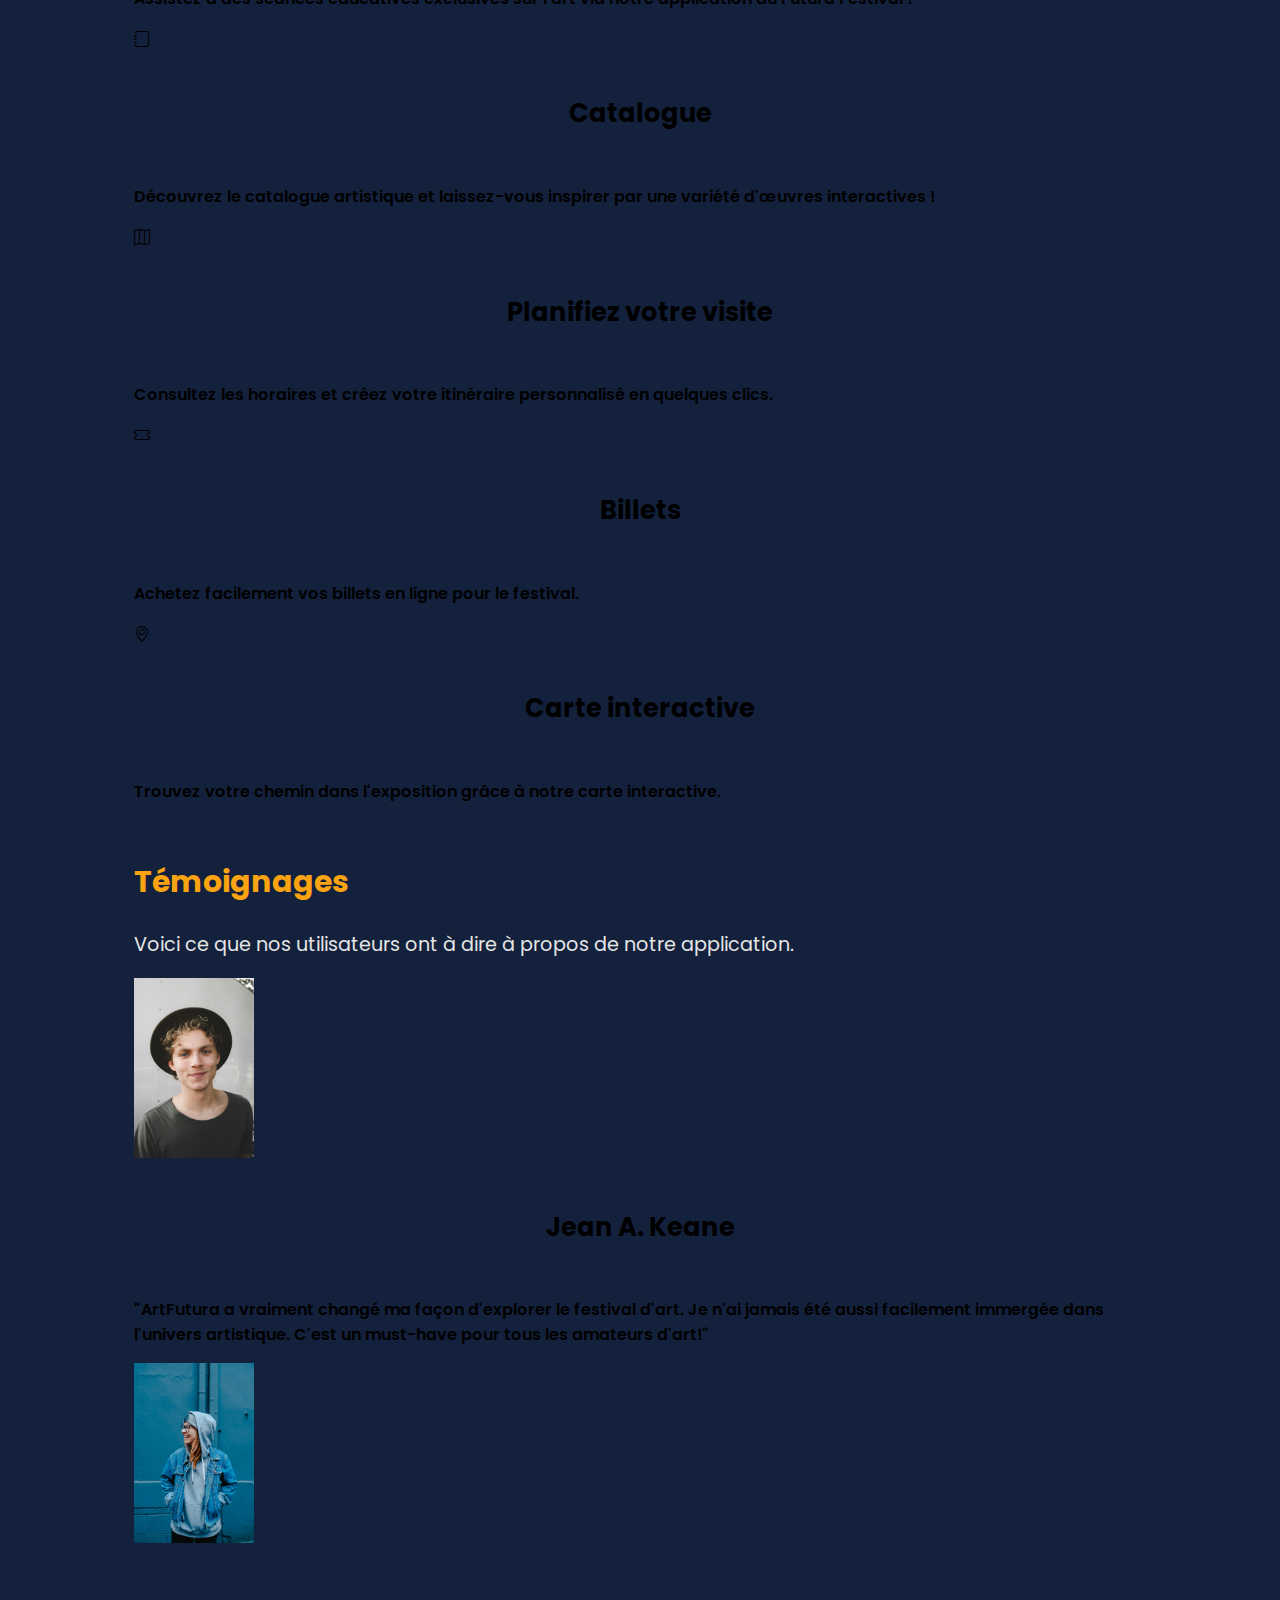
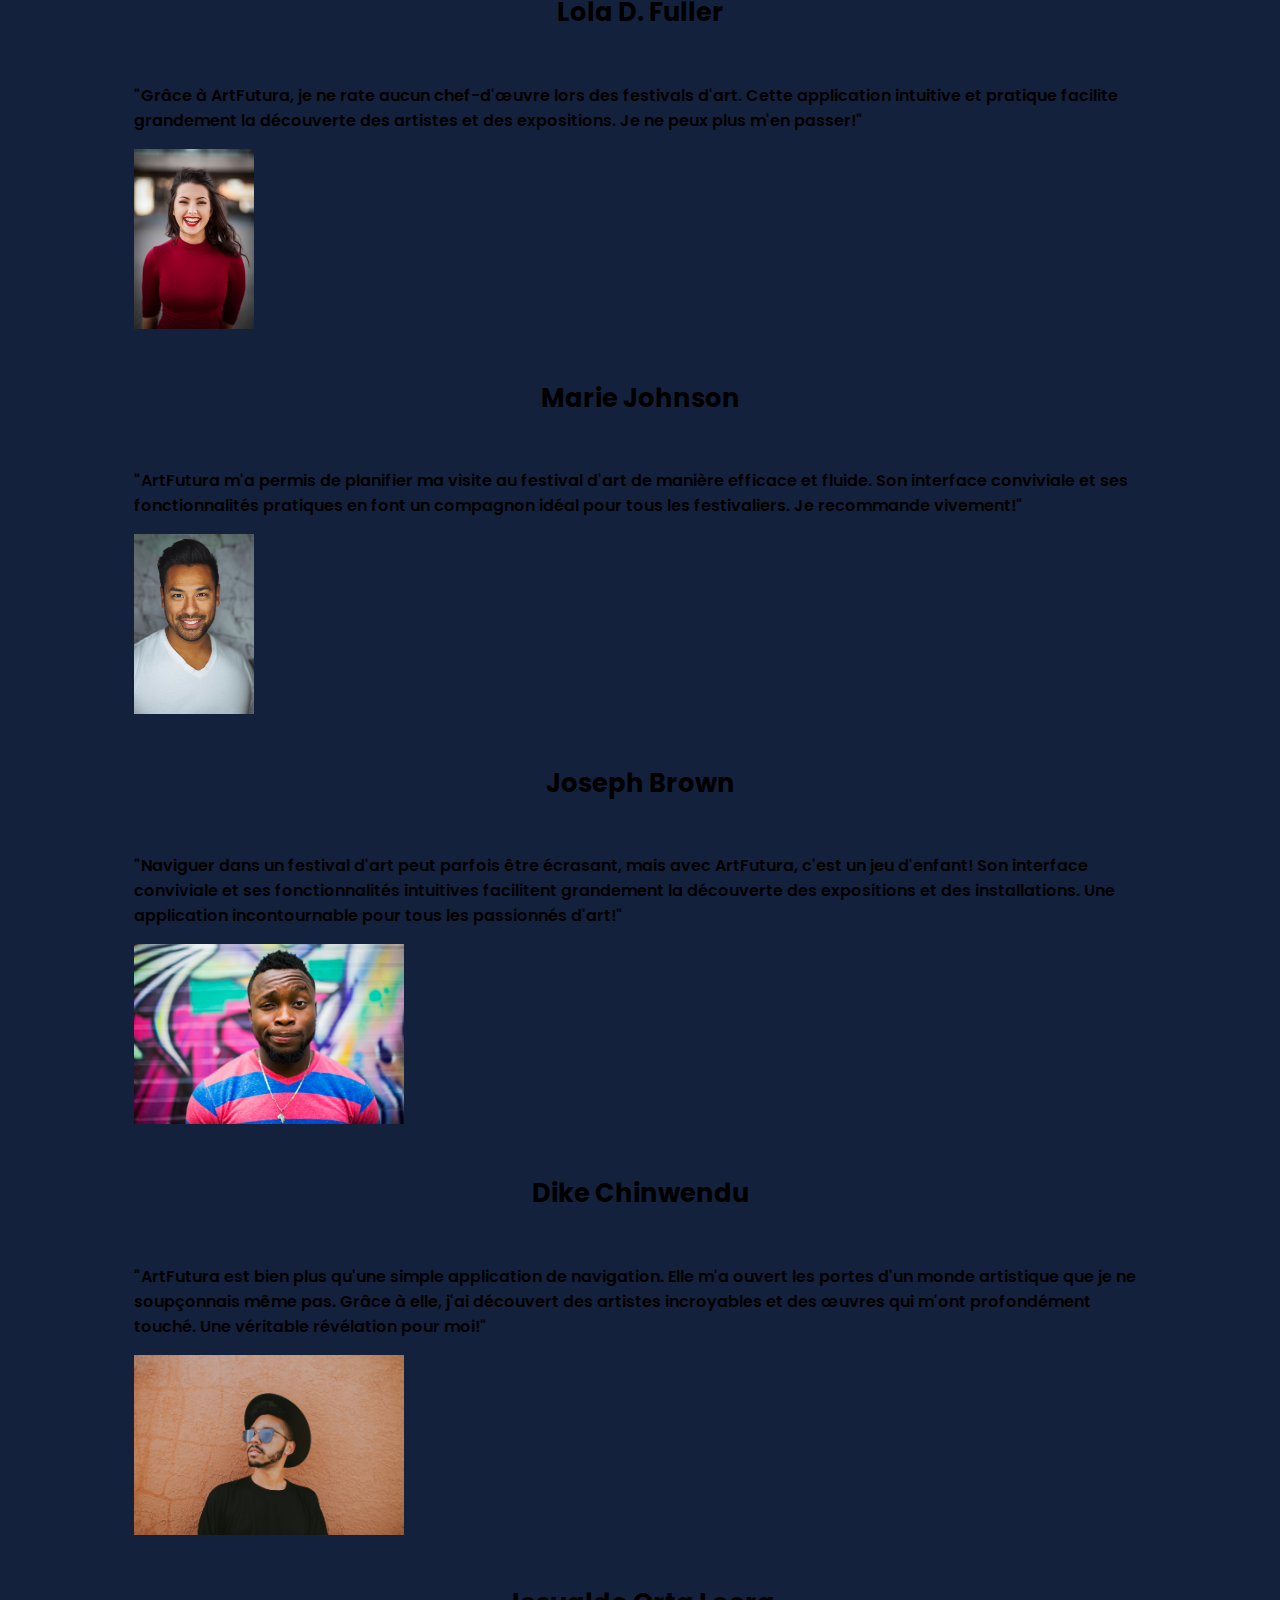
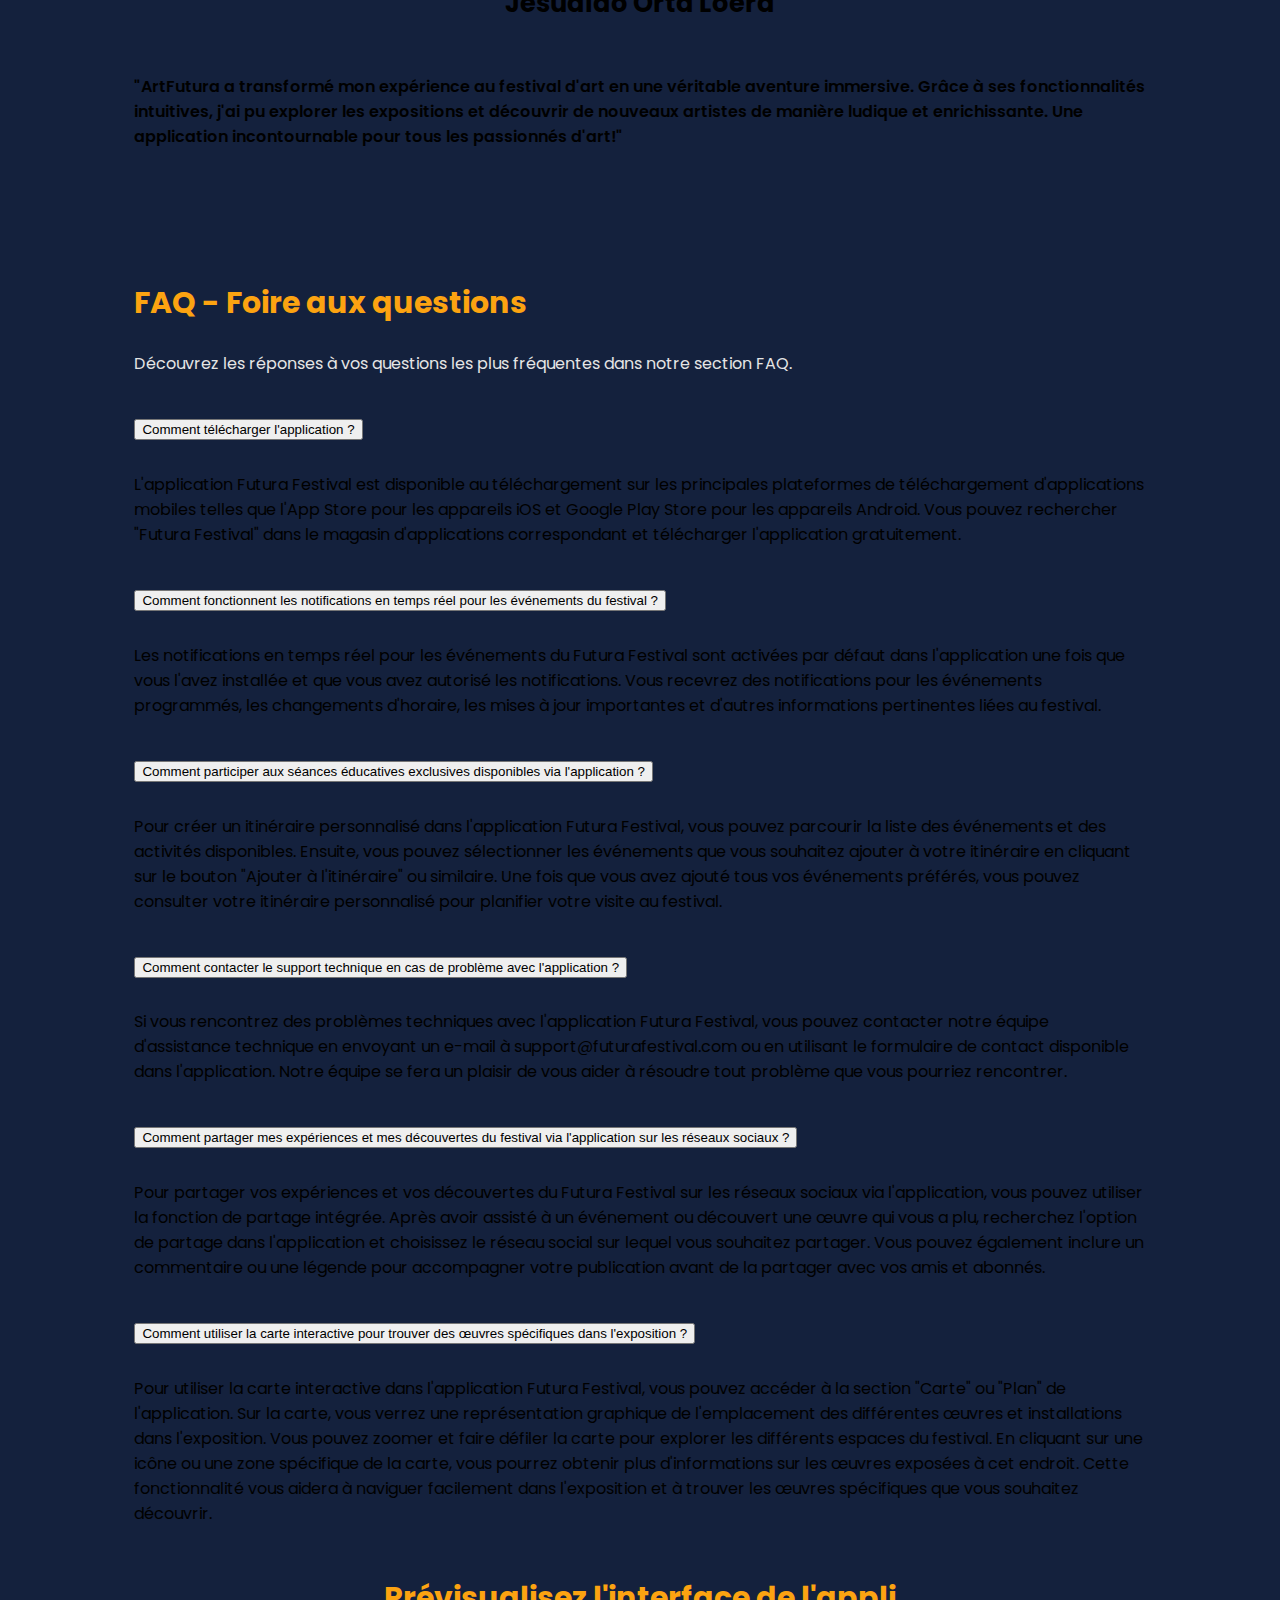
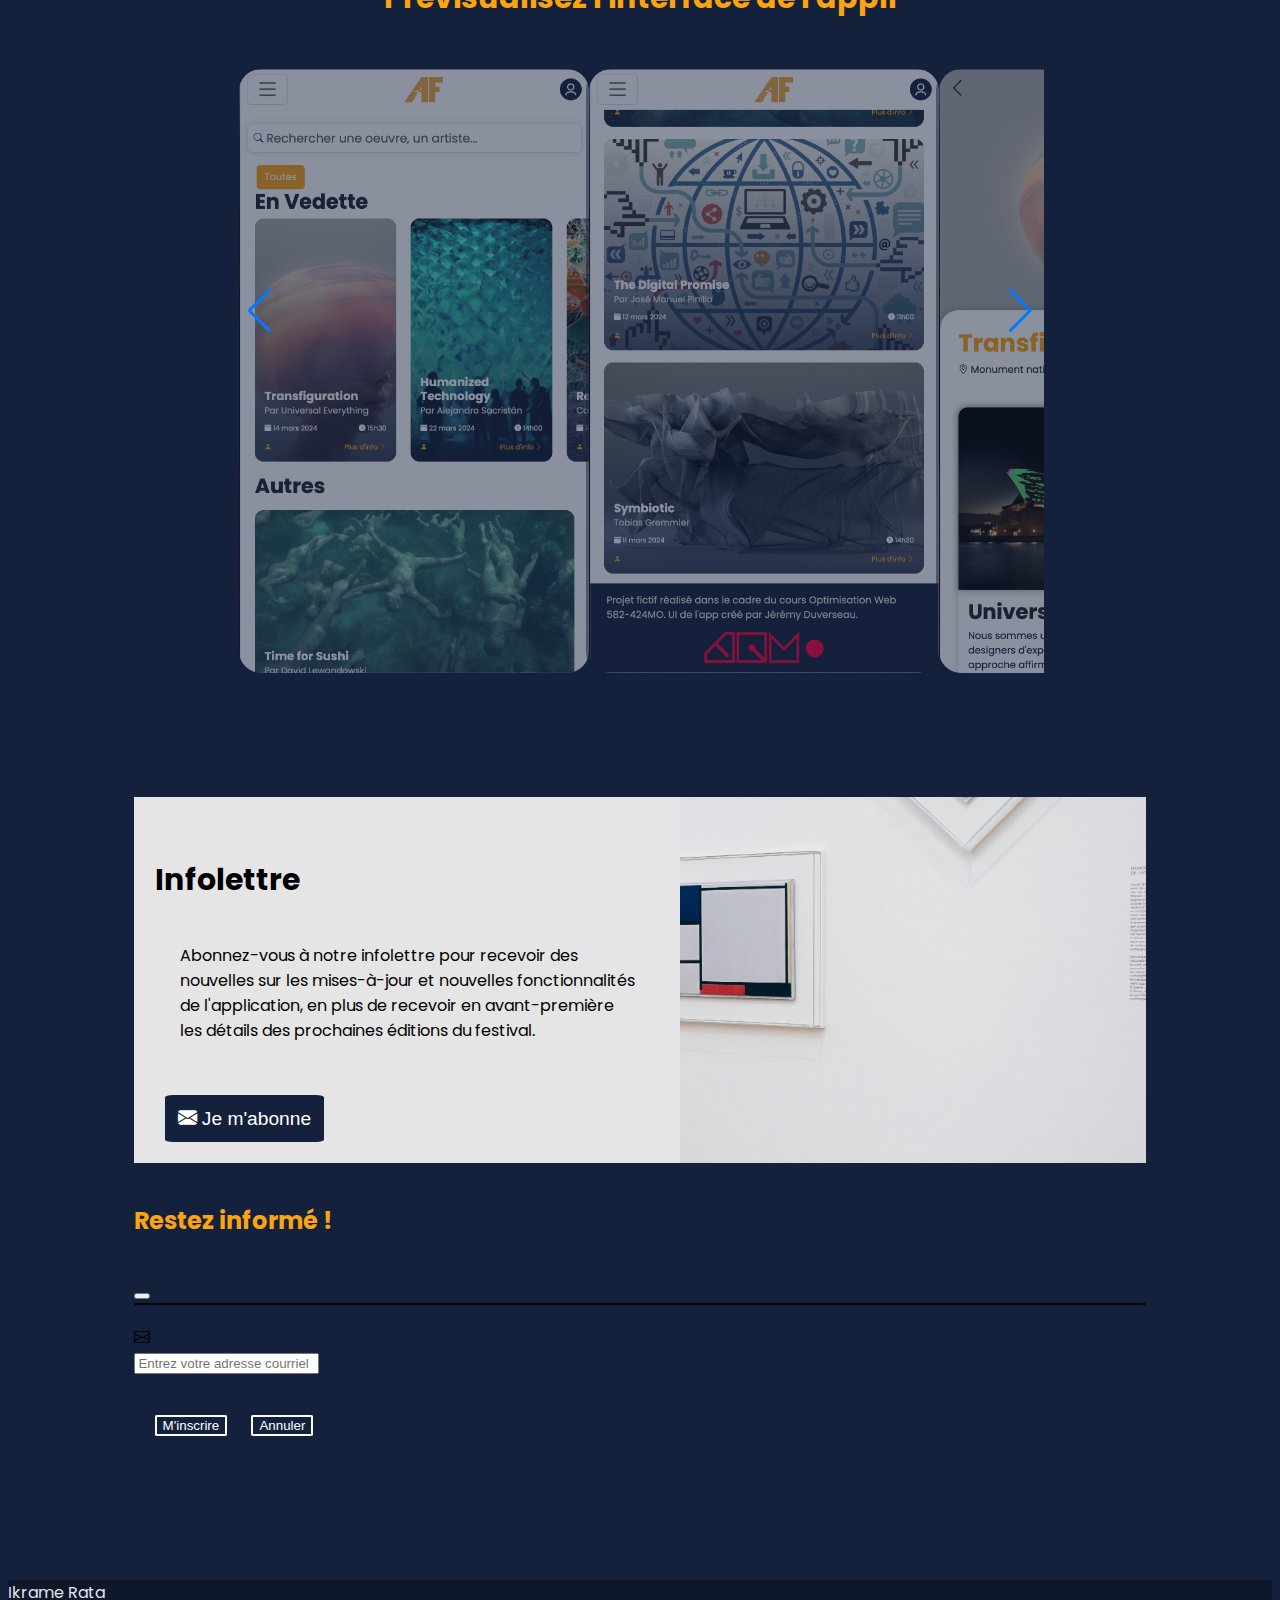
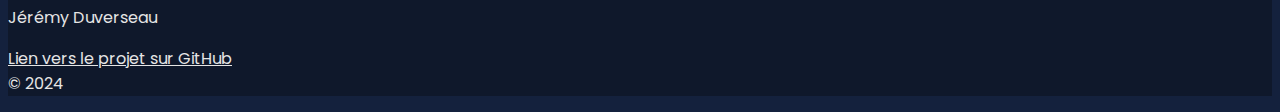
==== commit 224f1af2: "Changements finaux" ====
--- a/duverseau_jeremy_rata_ikrame_p1_582-424MO/index.html
+++ b/duverseau_jeremy_rata_ikrame_p1_582-424MO/index.html
@@ -21,7 +21,7 @@
     <link rel="stylesheet" href="./scss/custom_bootstrap.scss" />
     <link
       rel="stylesheet"
-      href="https://cdn.jsdelivr.net/npm/swiper@11/swiper-bundle.min.css"
+      href="https://cdn.jsdelivr.net/npm/swiper@9/swiper-bundle.min.css"
     />
   </head>
   <!-- Section Navbar -->
@@ -656,12 +656,12 @@
               <img src="./assets/screenshots_app/mi-page_artwork.png" alt="#" />
             </div>
           </div>
-
           <!-- Navigation buttons -->
           <div class="swiper-button-prev"></div>
           <div class="swiper-button-next"></div>
         </div>
       </section>
+
       <!-- Section infolettre -->
       <div class="container-fluid" id="infolettre">
         <div class="row">
@@ -784,6 +784,6 @@
       crossorigin="anonymous"
     ></script>
     <script src="./js/script.js"></script>
-    <script src="https://cdn.jsdelivr.net/npm/swiper@11/swiper-bundle.min.js"></script>
+    <script src="https://cdn.jsdelivr.net/npm/swiper@9/swiper-bundle.min.js"></script>
   </body>
 </html>
--- a/duverseau_jeremy_rata_ikrame_p1_582-424MO/css/style-lp.css
+++ b/duverseau_jeremy_rata_ikrame_p1_582-424MO/css/style-lp.css
@@ -130,7 +130,6 @@
 #view-more {
   width: 100%;
   height: 100%;
-  padding: 40px;
 }
 
 .swiper-screenshots {
@@ -155,7 +154,7 @@
 .swiper-slide img {
   width: 100%;
   object-fit: cover;
-  border: 3px solid var(--bs-primary);
+  border: 3px solid var(--primary);
   border-radius: 25px;
 }
 
